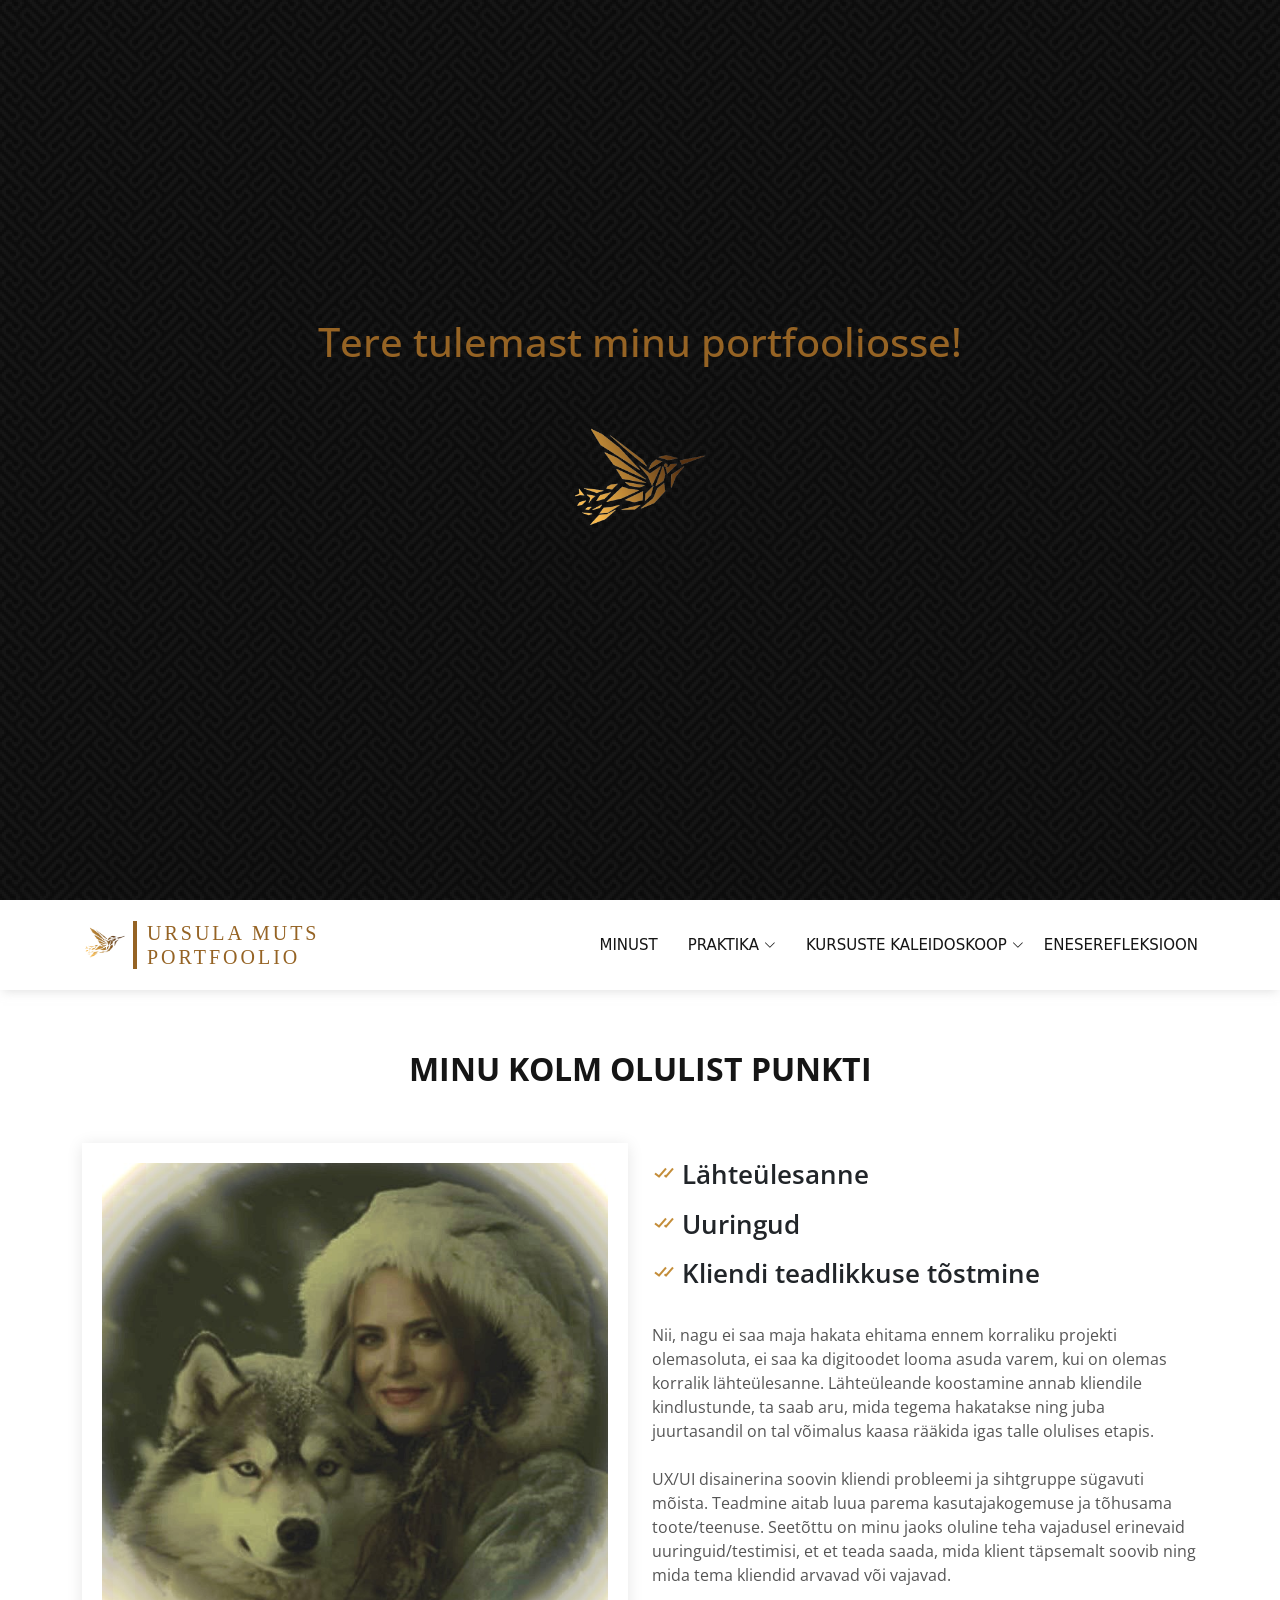
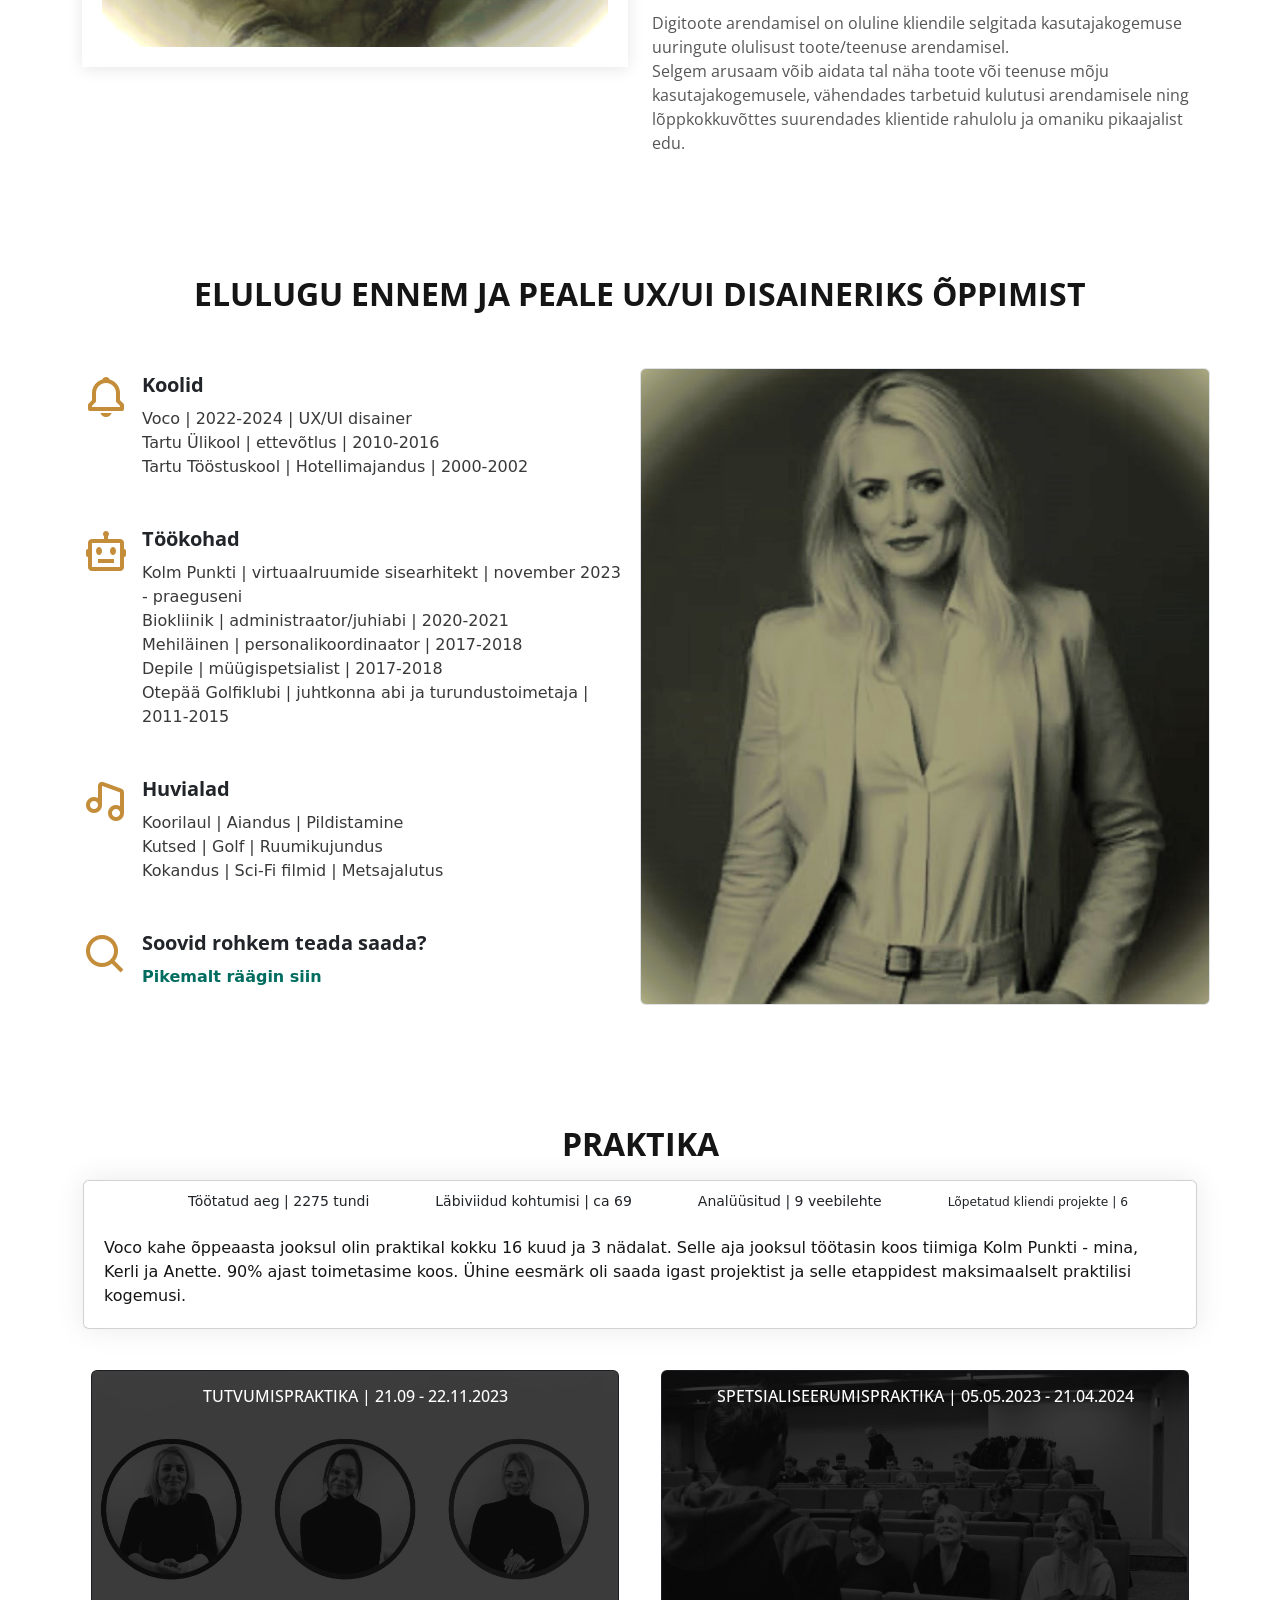
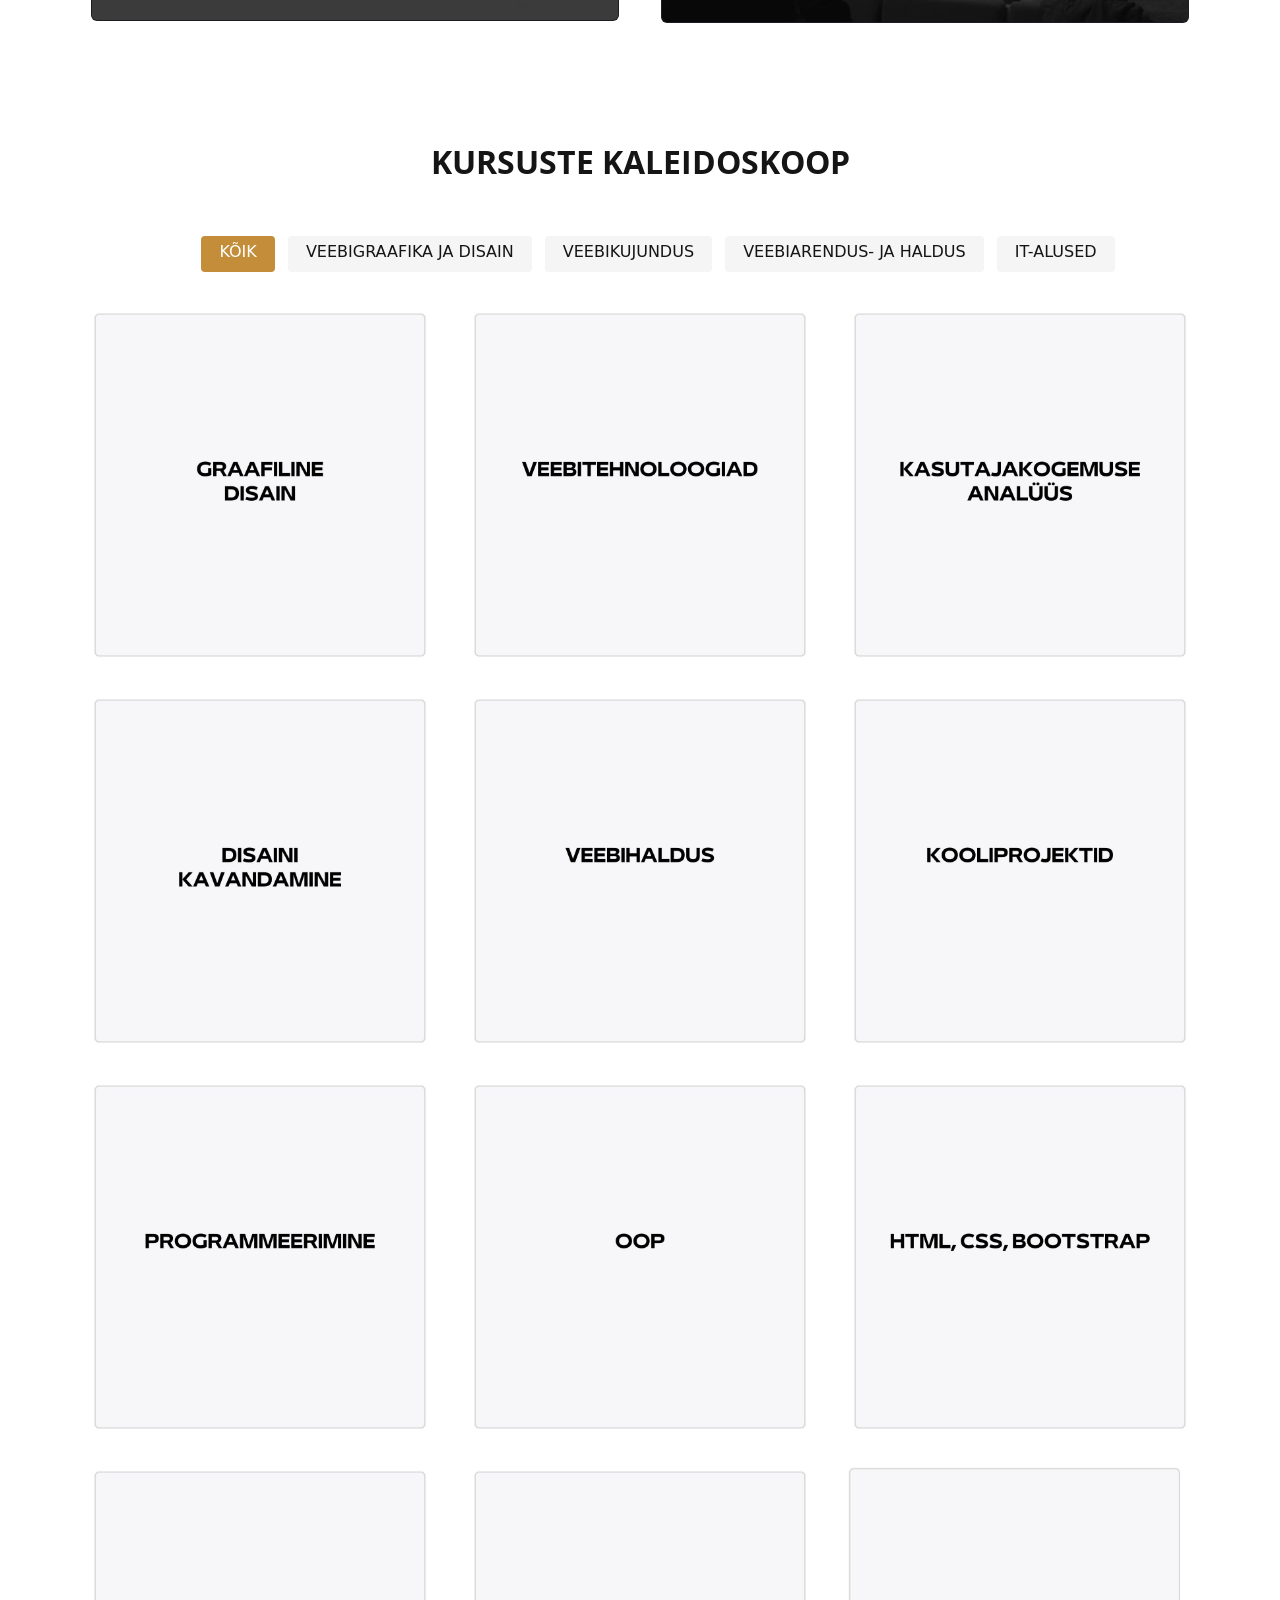
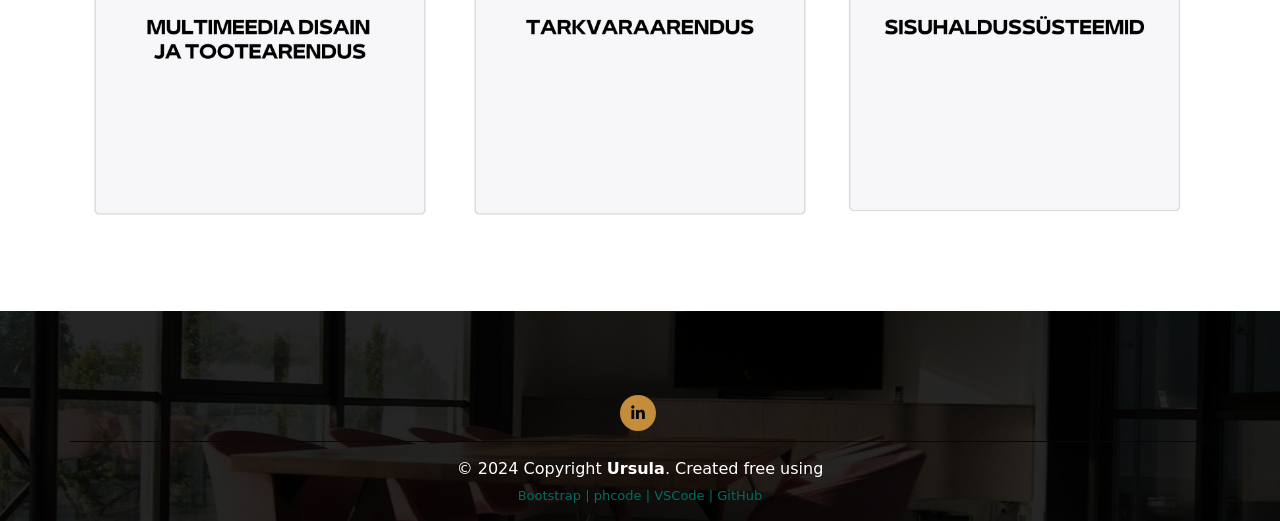
==== index.html @ 813f46b2 "pisikesed tekstiparandused" ====
<!doctype html>
<html lang="et">
    <head>
        <meta charset="utf-8" />
        <meta content="width=device-width, initial-scale=1.0" name="viewport" />

        <title>Ursula-portfoolio</title>
        <meta content="Ursula Muts PORTFOOLIO" name="description" />
        <meta content="Ursula Muts PORTFOOLIO" name="keywords" />

        <!-- Favicons -->
        <link href="assets/img/favicon.png" rel="icon" />
        <link href="assets/img/apple-touch-icon.png" rel="apple-touch-icon" />

        <!-- Google Fonts -->
        <link
            href="https://fonts.googleapis.com/css?family=Open+Sans:300,300i,400,400i,600,600i,700,700i|Montserrat:300,300i,400,400i,500,500i,600,600i,700,700i|Poppins:300,300i,400,400i,500,500i,600,600i,700,700i"
            rel="stylesheet" />
        <link
            href="https://fonts.cdnfonts.com/css/nasalization-2"
            rel="stylesheet" />

        <!-- Vendor CSS Files -->
        <link href="assets/vendor/aos/aos.css" rel="stylesheet" />
        <link
            href="assets/vendor/bootstrap/css/bootstrap.min.css"
            rel="stylesheet" />
        <link
            href="assets/vendor/bootstrap-icons/bootstrap-icons.css"
            rel="stylesheet" />
        <link
            href="assets/vendor/boxicons/css/boxicons.min.css"
            rel="stylesheet" />
        <link
            href="assets/vendor/glightbox/css/glightbox.min.css"
            rel="stylesheet" />
        <link
            href="assets/vendor/swiper/swiper-bundle.min.css"
            rel="stylesheet" />

        <!-- Template Main CSS File -->
        <link href="assets/css/style.css" rel="stylesheet" />

        <!-- =======================================================
  * Template Name: Knight
  * Template URL: https://bootstrapmade.com/knight-free-bootstrap-theme/
  * Updated: Mar 17 2024 with Bootstrap v5.3.3
  * Author: BootstrapMade.com
  * License: https://bootstrapmade.com/license/
  ======================================================== -->
        <style>
            @import url("https://fonts.cdnfonts.com/css/nasalization-2");
        </style>

        <style>
            @import url("https://fonts.cdnfonts.com/css/teko");
        </style>
    </head>

    <body>
        <!-- ======= Hero Section ======= -->
        <section id="hero">
            <div class="hero-container">
                <a href="#header" class="hero-logo" data-aos="zoom-in">
                    <h1 data-aos="zoom-in">
                        Tere tulemast minu portfooliosse!
                    </h1>
                    <img
                        src="assets/img/favicon.png"
                        alt="Ursula portfoolio logo, millel on kujutatud lendu tõusev lind" />
                </a>
            </div>
        </section>
        <!-- End Hero -->

        <!-- ======= Header ======= -->
        <header id="header" class="d-flex align-items-center">
            <div class="container align-items-center justify-content-between">
                <nav id="navbar" class="navbar">
                    <a class="logo" href="#navbar">
                        <img
                            src="assets/img/favicon.png"
                            alt="Ursula portfoolio logo, millel on kujutatud lendu tõusev lind"
                            class="d-inline-block align-text-top" />
                        <h5>
                            Ursula muts<br />
                            portfoolio
                        </h5>
                    </a>
                    <ul>
                        <li>
                            <a class="nav-link scrollto" href="#services"
                                >minust</a
                            >
                        </li>

                        <li class="dropdown">
                            <a class="nav-link scrollto" href="#team"
                                ><span>Praktika</span>
                                <i class="bi bi-chevron-down"></i>
                            </a>
                            <ul>
                                <li>
                                    <a href="tutvumispraktika.html"
                                        >Tutvumispraktika</a
                                    >
                                </li>
                                <li>
                                    <a href="praktika2.html"
                                        >Spetsialiseerumispraktika</a
                                    >
                                </li>
                            </ul>
                        </li>

                        <li class="dropdown">
                            <a class="nav-link scrollto" href="#portfolio"
                                ><span>Kursuste kaleidoskoop</span>
                                <i class="bi bi-chevron-down"></i>
                            </a>
                            <ul>
                                <li>
                                    <a href="kasutajakogemus.html#navbar"
                                        >Kasutajakogemuse analüüs</a
                                    >
                                </li>
                                <li>
                                    <a
                                        href="multimeedia-disain-tootearendus.html#navbar"
                                        >Multimeedia disain ja tootearendus</a
                                    >
                                </li>
                                <li class="dropdown">
                                    <a href="veebikujundus.html"
                                        ><span>Veebikujundus</span>
                                        <i class="bi bi-chevron-right"></i
                                    ></a>
                                    <ul>
                                        <li>
                                            <a href="veebikujundus.html"
                                                >Veebitehnoloogiad</a
                                            >
                                        </li>
                                        <li>
                                            <a href="veebikujundus.html"
                                                >HTML, CSS, Bootstrap</a
                                            >
                                        </li>
                                    </ul>
                                </li>
                                <li class="dropdown">
                                    <a href="graafiline-disain.html"
                                        ><span>Veebigraafika- ja disain</span>
                                        <i class="bi bi-chevron-right"></i
                                    ></a>
                                    <ul>
                                        <li>
                                            <a href="graafiline-disain.html"
                                                >Graafiline disain</a
                                            >
                                        </li>
                                        <li>
                                            <a href="graafiline-disain.html"
                                                >Disaini kavandamine</a
                                            >
                                        </li>
                                        <li>
                                            <a href="graafiline-disain.html"
                                                >Kooliprojektid</a
                                            >
                                        </li>
                                    </ul>
                                </li>
                                <li class="dropdown">
                                    <a href="veebiarendus.html"
                                        ><span>Veebiarendus- ja haldus</span>
                                        <i class="bi bi-chevron-right"></i
                                    ></a>
                                    <ul>
                                        <li>
                                            <a href="veebiarendus.html"
                                                >Tarkvaraarendus</a
                                            >
                                        </li>
                                        <li>
                                            <a href="veebiarendus.html"
                                                >Sisuhaldussüsteemid</a
                                            >
                                        </li>

                                        <li>
                                            <a href="veebiarendus.html"
                                                >Veebihaldus</a
                                            >
                                        </li>
                                    </ul>
                                </li>
                                <li class="dropdown">
                                    <a href="it-alused.html"
                                        ><span>IT-aluste kursused</span>
                                        <i class="bi bi-chevron-right"></i
                                    ></a>
                                    <ul>
                                        <li>
                                            <a href="it-alused.html">OOP</a>
                                        </li>
                                        <li>
                                            <a href="it-alused.html"
                                                >Programmeerimine</a
                                            >
                                        </li>

                                        <li>
                                            <a href="it-alused.html"
                                                >IT-süsteemide riistvara</a
                                            >
                                        </li>
                                    </ul>
                                </li>
                            </ul>
                        </li>

                        <li>
                            <a href="eneserefleksioon.html">Eneserefleksioon</a>
                        </li>
                    </ul>
                    <i class="bi bi-list mobile-nav-toggle"></i>
                </nav>
                <!-- .navbar -->
            </div>
        </header>
        <!-- End Header -->

        <main id="main">
            <!-- ======= About Us Section ======= -->
            <section id="about" class="about">
                <div class="container">
                    <div class="section-title" data-aos="fade-up">
                        <h2>Minu kolm olulist punkti</h2>
                        <p></p>
                    </div>

                    <div class="row">
                        <div class="col-lg-6" data-aos="fade-right">
                            <div class="image">
                                <img
                                    src="assets/img/mina2.jpg"
                                    class="img-fluid"
                                    alt="portfoolio autor koos lemmikloomaga. AI töötlus." />
                            </div>
                        </div>
                        <div class="col-lg-6" data-aos="fade-left">
                            <div class="content pt-4 pt-lg-0 pl-0 pl-lg-3">
                                <p class="fst-italic"></p>
                                <ul>
                                    <li>
                                        <i class="bx bx-check-double"></i>
                                        <h3>Lähteülesanne</h3>
                                    </li>
                                    <li>
                                        <i class="bx bx-check-double"></i>
                                        <h3>Uuringud</h3>
                                    </li>
                                    <li>
                                        <i class="bx bx-check-double"></i>
                                        <h3>Kliendi teadlikkuse tõstmine</h3>
                                    </li>
                                </ul>
                                <p>
                                    Nii, nagu ei saa maja hakata ehitama ennem
                                    korraliku projekti olemasoluta, ei saa ka
                                    digitoodet looma asuda varem, kui on olemas
                                    korralik lähteülesanne. Lähteüleande
                                    koostamine annab kliendile kindlustunde, ta
                                    saab aru, mida tegema hakatakse ning juba
                                    juurtasandil on tal võimalus kaasa rääkida
                                    igas talle olulises etapis.
                                    <br /><br />UX/UI disainerina soovin kliendi
                                    probleemi ja sihtgruppe sügavuti mõista.
                                    Teadmine aitab luua parema kasutajakogemuse
                                    ja tõhusama toote/teenuse. Seetõttu on minu
                                    jaoks oluline teha vajadusel erinevaid
                                    uuringuid/testimisi, et et teada saada, mida
                                    klient täpsemalt soovib ning mida tema
                                    kliendid arvavad või vajavad. <br /><br />
                                    Digitoote arendamisel on oluline kliendile
                                    selgitada kasutajakogemuse uuringute
                                    olulisust toote/teenuse arendamisel. <br />
                                    Selgem arusaam võib aidata tal näha toote
                                    või teenuse mõju kasutajakogemusele,
                                    vähendades tarbetuid kulutusi arendamisele
                                    ning lõppkokkuvõttes suurendades klientide
                                    rahulolu ja omaniku pikaajalist edu.
                                </p>
                            </div>
                        </div>
                    </div>
                </div>
            </section>
            <!-- End About Us Section -->

            <!-- ======= Services Section ======= -->
            <section id="services" class="services">
                <div class="container">
                    <div class="section-title" data-aos="fade-up">
                        <h2>
                            ELULUGU ENNEM JA PEALE UX/UI DISAINERIKS ÕPPIMIST
                        </h2>
                        <p></p>
                    </div>

                    <div class="row">
                        <div class="col-lg-6 order-2 order-lg-1">
                            <div
                                class="icon-box mt-5 mt-lg-0"
                                data-aos="fade-up">
                                <i class="bx bx-bell"></i>
                                <h4>Koolid</h4>
                                <p>
                                    Voco | 2022-2024 | UX/UI disainer
                                    <br />
                                    Tartu Ülikool | ettevõtlus | 2010-2016
                                    <br />
                                    Tartu Tööstuskool | Hotellimajandus |
                                    2000-2002
                                </p>
                            </div>
                            <div
                                class="icon-box mt-5"
                                data-aos="fade-up"
                                data-aos-delay="100">
                                <i class="bx bx-bot"></i>
                                <h4>Töökohad</h4>
                                <p>
                                    Kolm Punkti | virtuaalruumide sisearhitekt |
                                    november 2023 - praeguseni
                                    <br />
                                    Biokliinik | administraator/juhiabi |
                                    2020-2021
                                    <br />
                                    Mehiläinen | personalikoordinaator |
                                    2017-2018
                                    <br />
                                    Depile | müügispetsialist | 2017-2018
                                    <br />
                                    Otepää Golfiklubi | juhtkonna abi ja
                                    turundustoimetaja | 2011-2015
                                </p>
                            </div>
                            <div
                                class="icon-box mt-5"
                                data-aos="fade-up"
                                data-aos-delay="200">
                                <i class="bx bx-music"></i>
                                <h4>Huvialad</h4>
                                <p>
                                    Koorilaul | Aiandus | Pildistamine
                                    <br />
                                    Kutsed | Golf | Ruumikujundus
                                    <br />
                                    Kokandus | Sci-Fi filmid | Metsajalutus
                                </p>
                            </div>
                            <div
                                class="icon-box mt-5"
                                data-aos="fade-up"
                                data-aos-delay="300">
                                <i class="bx bx-search"></i>
                                <h4>Soovid rohkem teada saada?</h4>
                                <p>
                                    <a href="minust.html">
                                        <b>Pikemalt räägin siin</b></a
                                    >
                                </p>
                            </div>
                        </div>

                        <div
                            class="image col-lg-6 order-1 order-lg-2"
                            style="
                                background-image: url(&quot;assets/img/mina.jpg&quot;);
                                padding: 0.25rem;
                                background-color: var(--bs-body-bg);
                                border: var(--bs-border-width) solid
                                    var(--bs-border-color);
                                border-radius: var(--bs-border-radius);
                                max-width: 100%;
                                height: auto;
                            "
                            data-aos="fade-left"
                            data-aos-delay="100"
                            alt="portfoolio autori pilt portfoolio autori pilt. AI töötlus."></div>
                    </div>
                </div>
            </section>
            <!-- End Services Section -->

            <!-- ======= Praktika  | algus ======= -->

            <section id="team" class="team">
                <div class="container">
                    <div class="section-title" data-aos="fade-up">
                        <h2>PRAKTIKA</h2>
                        <div class="list-group">
                            <a
                                class="list-group-item list-group-item-action active"
                                aria-current="true">
                                <div class="d-flex align-items-stretch">
                                    <div class="card h-100">
                                        <div
                                            class="card-body"
                                            style="
                                                text-align: left;
                                                padding: 10px 10px;
                                                margin-right: 10px;
                                                margin-left: 10px;
                                                margin-bottom: 10px;
                                            ">
                                            <div
                                                class="d-flex w-100 justify-content-around"
                                                style="margin-left: -15px">
                                                <h5 class="mb-2"></h5>
                                                <small
                                                    >Töötatud aeg | 2275
                                                    tundi</small
                                                ><small
                                                    >Läbiviidud kohtumisi | ca
                                                    69</small
                                                ><small
                                                    >Analüüsitud | 9
                                                    veebilehte</small
                                                ><small
                                                    ><small
                                                        >Lõpetatud kliendi
                                                        projekte | 6</small
                                                    ></small
                                                >
                                            </div>
                                            <br />

                                            <p class="card-text">
                                                Voco kahe õppeaasta jooksul olin
                                                praktikal kokku 16 kuud ja 3
                                                nädalat. Selle aja jooksul
                                                töötasin koos tiimiga Kolm
                                                Punkti - mina, Kerli ja Anette.
                                                90% ajast toimetasime koos.
                                                Ühine eesmärk oli saada igast
                                                projektist ja selle etappidest
                                                maksimaalselt praktilisi
                                                kogemusi.
                                            </p>
                                        </div>
                                    </div>
                                </div>
                            </a>
                        </div>
                    </div>
                </div>
                <div class="container text-center">
                    <div class="row" style="display: flex">
                        <div
                            class="col justify-content-center"
                            style="display: grid">
                            <a href="tutvumispraktika.html">
                                <div
                                    class="card bg-dark text-white"
                                    style="width: 33rem">
                                    <img
                                        src="assets/img/Kursused/Tutvumispraktika/kolmpunktifoto-must.jpg"
                                        class="card-img"
                                        alt="Taustapildil on Kolm Punkti liikmed Ursula, Kerli ja Anette" />
                                    <div class="card-img-overlay">
                                        <h6 class="card-title">
                                            TUTVUMISPRAKTIKA | 21.09 -
                                            22.11.2023
                                        </h6>
                                    </div>
                                </div>
                            </a>
                        </div>
                        <div
                            class="col justify-content-center"
                            style="display: grid">
                            <a href="praktika2.html">
                                <div
                                    class="card bg-dark text-white"
                                    style="width: 33rem">
                                    <img
                                        src="assets/img/Kursused/Spetsialiseerumispraktika/startertartu2023-must.jpg"
                                        class="card-img"
                                        alt="Kolm Punkti liikmed Starterprogrammil vestlemas lektor Taavi Tammega." />
                                    <div class="card-img-overlay">
                                        <h6 class="card-title">
                                            SPETSIALISEERUMISPRAKTIKA |
                                            05.05.2023 - 21.04.2024
                                        </h6>
                                    </div>
                                </div>
                            </a>
                        </div>
                    </div>
                </div>
            </section>

            <!-- ======= Praktika | lõpp ======= -->

            <!-- ======= Portfolio Section ======= -->
            <section id="portfolio" class="portfolio">
                <div class="container">
                    <div class="section-title" data-aos="fade-up">
                        <h2>kursuste kaleidoskoop</h2>
                    </div>
                    <div class="row" data-aos="fade-up" data-aos-delay="100">
                        <div class="col-lg-12 d-flex justify-content-center">
                            <ul id="portfolio-flters">
                                <li data-filter="*" class="filter-active">
                                    Kõik
                                </li>
                                <li data-filter=".filter-app">
                                    Veebigraafika ja disain
                                </li>
                                <li data-filter=".filter-card">
                                    Veebikujundus
                                </li>
                                <li data-filter=".filter-web">
                                    Veebiarendus- ja haldus
                                </li>
                                <li data-filter=".filter-mol">IT-alused</li>
                            </ul>
                        </div>
                    </div>

                    <div
                        class="row portfolio-container"
                        data-aos="fade-up"
                        data-aos-delay="200">
                        <div
                            class="col-lg-4 col-md-6 portfolio-item filter-app">
                            <div class="portfolio-wrap">
                                <img
                                    src="assets/img/portfolio/portfolio-1.jpg"
                                    class="img-fluid"
                                    alt="silt graafiline disain" />

                                <div class="portfolio-info">
                                    <div class="portfolio-links">
                                        <a
                                            href=""
                                            data-gallery="portfolioGallery"
                                            class="portfolio-lightbox"></a>
                                        <a href="graafiline-disain.html"
                                            ><i
                                                class="bx bx-link-external bx-lg"></i
                                        ></a>
                                    </div>
                                </div>
                            </div>
                        </div>

                        <div
                            class="col-lg-4 col-md-6 portfolio-item filter-card">
                            <div class="portfolio-wrap">
                                <img
                                    src="assets/img/portfolio/portfolio-2.jpg"
                                    class="img-fluid"
                                    alt="silt veebitehnoloogiad" />
                                <div class="portfolio-info">
                                    <div class="portfolio-links">
                                        <a
                                            href="assets/img/portfolio/portfolio-2.jpg"
                                            data-gallery="portfolioGallery"
                                            class="portfolio-lightbox"></a>
                                        <a href="veebikujundus.html"
                                            ><i
                                                class="bx bx-link-external bx-lg"></i
                                        ></a>
                                    </div>
                                </div>
                            </div>
                        </div>

                        <div
                            class="col-lg-4 col-md-6 portfolio-item filter-app">
                            <div class="portfolio-wrap">
                                <img
                                    src="assets/img/portfolio/portfolio-3.jpg"
                                    class="img-fluid"
                                    alt="silt kasutajakogemuse analüüs" />
                                <div class="portfolio-info">
                                    <div class="portfolio-links">
                                        <a
                                            href="kasutajakogemus.html"
                                            data-gallery="portfolioGallery"
                                            class="portfolio-lightbox"></a>
                                        <a href="kasutajakogemus.html"
                                            ><i
                                                class="bx bx-link-external bx-lg"></i
                                        ></a>
                                    </div>
                                </div>
                            </div>
                        </div>

                        <div
                            class="col-lg-4 col-md-6 portfolio-item filter-app">
                            <div class="portfolio-wrap">
                                <img
                                    src="assets/img/portfolio/portfolio-4.jpg"
                                    class="img-fluid"
                                    alt="silt disaini kavandamine" />
                                <div class="portfolio-info">
                                    <div class="portfolio-links">
                                        <a
                                            href="graafiline-disain.html"
                                            data-gallery="portfolioGallery"
                                            class="portfolio-lightbox"></a>
                                        <a href="graafiline-disain.html"
                                            ><i
                                                class="bx bx-link-external bx-lg"></i
                                        ></a>
                                    </div>
                                </div>
                            </div>
                        </div>

                        <div
                            class="col-lg-4 col-md-6 portfolio-item filter-web">
                            <div class="portfolio-wrap">
                                <img
                                    src="assets/img/portfolio/portfolio-5.jpg"
                                    class="img-fluid"
                                    alt="silt veebihaldus" />
                                <div class="portfolio-info">
                                    <div class="portfolio-links">
                                        <a
                                            href="veebiarendus.html"
                                            data-gallery="portfolioGallery"
                                            class="portfolio-lightbox"></a>
                                        <a href="veebiarendus.html"
                                            ><i class="bx bx-link bx-lg"></i
                                        ></a>
                                    </div>
                                </div>
                            </div>
                        </div>

                        <div
                            class="col-lg-4 col-md-6 portfolio-item filter-app">
                            <div class="portfolio-wrap">
                                <img
                                    src="assets/img/portfolio/portfolio-6.jpg"
                                    class="img-fluid"
                                    alt="silt kooliprojektid" />
                                <div class="portfolio-info">
                                    <div class="portfolio-links">
                                        <a
                                            href="graafiline-disain.html"
                                            data-gallery="portfolioGallery"
                                            class="portfolio-lightbox"></a>
                                        <a href="graafiline-disain.html"
                                            ><i
                                                class="bx bx-link-external bx-lg"></i
                                        ></a>
                                    </div>
                                </div>
                            </div>
                        </div>

                        <div
                            class="col-lg-4 col-md-6 portfolio-item filter-mol">
                            <div class="portfolio-wrap">
                                <img
                                    src="assets/img/portfolio/portfolio-7.jpg"
                                    class="img-fluid"
                                    alt="silt programmeerimine" />
                                <div class="portfolio-info">
                                    <div class="portfolio-links">
                                        <a
                                            href="it-alused.html"
                                            class="portfolio-lightbox"
                                            title="Card 1"></a>
                                        <a href="it-alused.html"
                                            ><i
                                                class="bx bx-link-external bx-lg"></i
                                        ></a>
                                    </div>
                                </div>
                            </div>
                        </div>

                        <div
                            class="col-lg-4 col-md-6 portfolio-item filter-mol">
                            <div class="portfolio-wrap">
                                <img
                                    src="assets/img/portfolio/portfolio-8.jpg"
                                    class="img-fluid"
                                    alt="silt OOP" />
                                <div class="portfolio-info">
                                    <div class="portfolio-links">
                                        <a
                                            href="it-alused.html"
                                            data-gallery="portfolioGallery"
                                            class="portfolio-lightbox"></a>
                                        <a href="it-alused.html"
                                            ><i
                                                class="bx bx-link-external bx-lg"></i
                                        ></a>
                                    </div>
                                </div>
                            </div>
                        </div>

                        <div
                            class="col-lg-4 col-md-6 portfolio-item filter-card">
                            <div class="portfolio-wrap">
                                <img
                                    src="assets/img/portfolio/portfolio-9.jpg"
                                    class="img-fluid"
                                    alt="silt HTML,CSS,Bootstrap" />
                                <div class="portfolio-info">
                                    <div class="portfolio-links">
                                        <a
                                            href="veebikujundus.html"
                                            data-gallery="portfolioGallery"
                                            class="portfolio-lightbox"></a>
                                        <a href="veebikujundus.html"
                                            ><i
                                                class="bx bx-link-external bx-lg"></i
                                        ></a>
                                    </div>
                                </div>
                            </div>
                        </div>

                        <div
                            class="col-lg-4 col-md-6 portfolio-item filter-card">
                            <div class="portfolio-wrap">
                                <img
                                    src="assets/img/portfolio/portfolio-13.jpg"
                                    class="img-fluid"
                                    alt="silt multimeedia disain ja tootearendus" />
                                <div class="portfolio-info">
                                    <div class="portfolio-links">
                                        <a
                                            href="multimeedia-disain-tootearendus.html"
                                            class="portfolio-lightbox"
                                            title="Card 1"></a>
                                        <a
                                            href="multimeedia-disain-tootearendus.html"
                                            ><i
                                                class="bx bx-link-external bx-lg"></i
                                        ></a>
                                    </div>
                                </div>
                            </div>
                        </div>

                        <div
                            class="col-lg-4 col-md-6 portfolio-item filter-web">
                            <div class="portfolio-wrap">
                                <img
                                    src="assets/img/portfolio/portfolio-10.jpg"
                                    class="img-fluid"
                                    alt="silt tarkvaraarendus" />
                                <div class="portfolio-info">
                                    <div class="portfolio-links">
                                        <a
                                            href="veebiarendus.html"
                                            data-gallery="portfolioGallery"
                                            class="portfolio-lightbox"></a>
                                        <a href="veebiarendus.html"
                                            ><i
                                                class="bx bx-link-external bx-lg"></i
                                        ></a>
                                    </div>
                                </div>
                            </div>
                        </div>

                        <div
                            class="col-lg-4 col-md-6 portfolio-item filter-web">
                            <div class="portfolio-wrap">
                                <img
                                    src="assets/img/portfolio/portfolio-11.jpg"
                                    class="img-fluid"
                                    alt="silt sisuhaldussüsteemid" />
                                <div class="portfolio-info">
                                    <div class="portfolio-links">
                                        <a
                                            href="veebiarendus.html"
                                            data-gallery="portfolioGallery"
                                            class="portfolio-lightbox"></a>
                                        <a href="veebiarendus.html"
                                            ><i
                                                class="bx bx-link-external bx-lg"></i
                                        ></a>
                                    </div>
                                </div>
                            </div>
                        </div>
                    </div>
                </div>
            </section>
            <!-- End Portfolio Section -->
        </main>
        <!-- End #main -->

        <!-- ======= Footer ======= -->
        <footer id="footer">
            <div class="footer-top">
                <div class="container">
                    <div class="row justify-content-center">
                        <div class="col-lg-6">
                            <a href="#header" class="scrollto footer-logo"
                                ><img src="" alt=""
                            /></a>
                            <h3></h3>
                            <p></p>
                        </div>
                    </div>

                    <div class="social-links">
                        <a
                            href="https://www.linkedin.com/in/ursula-muts-673510121/"
                            target="_blank"
                            class="linkedin"
                            ><i class="bx bxl-linkedin"></i
                        ></a>
                    </div>
                </div>
            </div>

            <div class="container footer-bottom clearfix">
                <div class="copyright">
                    &copy; 2024 Copyright <strong><span>Ursula</span></strong
                    >. Created free using
                </div>
                <div class="credits">
                    <!-- All the links in the footer should remain intact. -->
                    <!-- You can delete the links only if you purchased the pro version. -->
                    <!-- Licensing information: https://bootstrapmade.com/license/ -->
                    <!-- Purchase the pro version with working PHP/AJAX contact form: https://bootstrapmade.com/knight-free-bootstrap-theme/ -->

                    <a href="https://bootstrapmade.com/" target="_blank"
                        >Bootstrap |</a
                    >
                    <a href="https://phcode.dev/" target="_blank">phcode | </a>
                    <a href="https://code.visualstudio.com/" target="_blank"
                        >VSCode |
                    </a>
                    <a
                        href="https://github.com/ursula-visnapuu/ursula-visnapuu.github.io"
                        target="_blank"
                        >GitHub
                    </a>
                </div>
            </div>
        </footer>
        <!-- End Footer -->

        <a
            href="#navbar"
            class="back-to-top scrollto navbar d-flex align-items-center justify-content-center"
            ><i class="bi bi-arrow-up-short"></i
        ></a>

        <!-- Vendor JS Files -->
        <script src="assets/vendor/aos/aos.js"></script>
        <script src="assets/vendor/bootstrap/js/bootstrap.bundle.min.js"></script>
        <script src="assets/vendor/glightbox/js/glightbox.min.js"></script>
        <script src="assets/vendor/isotope-layout/isotope.pkgd.min.js"></script>
        <script src="assets/vendor/swiper/swiper-bundle.min.js"></script>
        <script src="assets/vendor/php-email-form/validate.js"></script>

        <!-- Template Main JS File -->
        <script src="assets/js/main.js"></script>

        <script>
            function myFunction() {
                var dots = document.getElementById("dots");
                var moreText = document.getElementById("more");
                var btnText = document.getElementById("myBtn");

                if (dots.style.display === "none") {
                    dots.style.display = "inline";
                    btnText.innerHTML = "Read more";
                    moreText.style.display = "none";
                } else {
                    dots.style.display = "none";
                    btnText.innerHTML = "Read less";
                    moreText.style.display = "inline";
                }
            }
        </script>
    </body>
</html>
---- assets/css/style.css ----
/**
* Template Name: Knight
* Template URL: https://bootstrapmade.com/knight-free-bootstrap-theme/
* Updated: Mar 17 2024 with Bootstrap v5.3.3
* Author: BootstrapMade.com
* License: https://bootstrapmade.com/license/
*/

/*--------------------------------------------------------------
# General
--------------------------------------------------------------*/
font-family: "Teko", sans-serif;

body {
    font-family: "Teko-Light.woff", "Open Sans";
    color: #3e3e3e;
}

a {
    text-decoration: none;
    color: #006d60;
}

a:hover {
    color: #fbbb4c;
    text-decoration: none;
}

h1,
h2,
h3,
h4,
h5,
h6 {
    font-family: "Teko-Light.woff", "Open Sans";
}

/*--------------------------------------------------------------
# Back to top button
--------------------------------------------------------------*/
.back-to-top {
    position: fixed;
    visibility: hidden;
    opacity: 0;
    right: 15px;
    bottom: 15px;
    z-index: 996;
    background: #c48d39;
    width: 40px;
    height: 40px;
    border-radius: 50px;
    transition: all 0.4s;
}

.back-to-top i {
    font-size: 28px;
    color: #fff;
    line-height: 0;
}

.back-to-top:hover {
    background: #fbbb4c;
}

.back-to-top.active {
    visibility: visible;
    opacity: 1;
}

/*--------------------------------------------------------------
# Disable AOS delay on mobile
--------------------------------------------------------------*/
@media screen and (max-width: 768px) {
    [data-aos-delay] {
        transition-delay: 0 !important;
    }
}

/*--------------------------------------------------------------
# Header
--------------------------------------------------------------*/
#header {
    height: 90px;
    transition: all 0.5s;
    z-index: 997;
    background: #fff;
    box-shadow: 0 4px 10px -3px hsla(0, 0%, 75%, 0.5);
}

#header .logo h5 {
    font-size: 1.25rem;
    font-family: "nasalization";
    margin: 0;
    font-weight: 302;
    letter-spacing: 3px;
    text-transform: uppercase;
    color: #956324;
    padding-left: 10px;
    border-left: 4px solid #956324;
}

#header .logo img {
    padding-top: 2px;
    margin-right: 5px;
    max-height: 48px;
}

@media (max-width: 992px) {
    #header {
        height: 70px;
    }
}

.scrolled-offset {
    margin-top: 90px;
}

@media (max-width: 992px) {
    .scrolled-offset {
        margin-top: 90px;
    }
}

/*--------------------------------------------------------------
# Navigation Menu
--------------------------------------------------------------*/
/**
* Desktop Navigation 
*/
.navbar {
    padding: 0;
}

.navbar ul {
    margin: 0;
    padding: 0;
    display: flex;
    list-style: none;
    align-items: center;
}

.navbar li {
    position: relative;
}

.navbar a,
.navbar a:focus {
    display: flex;
    align-items: center;
    justify-content: space-between;
    font-size: 15px;
    color: #151515;
    text-transform: uppercase;
    white-space: nowrap;
    transition: 0.3s;
}

.navbar a i,
.navbar a:focus i {
    font-size: 12px;
    line-height: 0;
    margin-left: 5px;
}

.navbar a:hover,
.navbar .active,
.navbar .active:focus,
.navbar li:hover > a {
    color: #c48d39;
}

.navbar .nav-link {
    padding: 10px 20px 10px 10px;
}

.navbar .dropdown ul {
    display: block;
    position: absolute;
    left: 14px;
    top: calc(100% + 30px);
    margin: 0;
    padding: 10px 0;
    z-index: 99;
    opacity: 0;
    visibility: hidden;
    background: #fff;
    box-shadow: 0 0 30px rgba(127, 137, 161, 0.25);
    transition: 0.3s;
}

.navbar .dropdown ul li {
    min-width: 200px;
}

.navbar .dropdown ul a {
    padding: 10px 20px;
    font-size: 15px;
    text-transform: none;
    font-weight: 600;
}

.navbar .dropdown ul a i {
    font-size: 12px;
}

.navbar .dropdown ul a:hover,
.navbar .dropdown ul .active:hover,
.navbar .dropdown ul li:hover > a {
    color: #c48d39;
}

.navbar .dropdown:hover > ul {
    opacity: 1;
    top: 100%;
    visibility: visible;
}

.navbar .dropdown .dropdown ul {
    top: 0;
    left: calc(100% - 30px);
    visibility: hidden;
}

.navbar .dropdown .dropdown:hover > ul {
    opacity: 1;
    top: 0;
    left: 100%;
    visibility: visible;
}

@media (max-width: 1640px) {
    .navbar .dropdown .dropdown ul {
        left: -90%;
    }

    .navbar .dropdown .dropdown:hover > ul {
        left: -100%;
    }
}

/**
* Mobile Navigation 
*/
.mobile-nav-toggle {
    color: #151515;
    font-size: 28px;
    cursor: pointer;
    display: none;
    line-height: 0;
    transition: 0.5s;
}

.mobile-nav-toggle.bi-x {
    color: #fff;
}

@media (max-width: 991px) {
    .mobile-nav-toggle {
        display: block;
    }

    .navbar ul {
        display: none;
    }
}

.navbar-mobile {
    position: fixed;
    overflow: hidden;
    top: 0;
    right: 0;
    left: 0;
    bottom: 0;
    background: rgba(0, 0, 0, 0.9);
    transition: 0.3s;
    z-index: 999;
}

.navbar-mobile .mobile-nav-toggle {
    position: absolute;
    top: 15px;
    right: 15px;
}

.navbar-mobile ul {
    display: block;
    position: absolute;
    top: 55px;
    right: 15px;
    bottom: 15px;
    left: 15px;
    padding: 10px 0;
    background-color: #fff;
    overflow-y: auto;
    transition: 0.3s;
}

.navbar-mobile a,
.navbar-mobile a:focus {
    padding: 10px 20px;
    font-size: 15px;
    color: #151515;
}

.navbar-mobile a:hover,
.navbar-mobile .active,
.navbar-mobile li:hover > a {
    color: #c48d39;
}

.navbar-mobile .getstarted,
.navbar-mobile .getstarted:focus {
    margin: 15px;
}

.navbar-mobile .dropdown ul {
    position: static;
    display: none;
    margin: 10px 20px;
    padding: 10px 0;
    z-index: 99;
    opacity: 1;
    visibility: visible;
    background: #fff;
    box-shadow: 0 0 30px rgba(127, 137, 161, 0.25);
}

.navbar-mobile .dropdown ul li {
    min-width: 200px;
}

.navbar-mobile .dropdown ul a {
    padding: 10px 20px;
}

.navbar-mobile .dropdown ul a i {
    font-size: 12px;
}

.navbar-mobile .dropdown ul a:hover,
.navbar-mobile .dropdown ul .active:hover,
.navbar-mobile .dropdown ul li:hover > a {
    color: #c48d39;
}

.navbar-mobile .dropdown > .dropdown-active {
    display: block;
}

/*--------------------------------------------------------------
# Hero Section
--------------------------------------------------------------*/
#hero {
    width: 100%;
    height: 100vh;
    background: url("../img/hero-bg.png");
    position: relative;
}

#hero .hero-container {
    position: absolute;
    bottom: 0;
    top: 0;
    left: 0;
    right: 0;
    display: flex;
    justify-content: center;
    align-items: center;
    flex-direction: column;
    text-align: center;
    padding: 0 10px;
}

#hero .hero-logo {
    margin-bottom: 7px;
}

#hero .hero-logo img {
    margin-top: 60px;
    height: 150px;
}

#hero h1 {
    margin: 0 0 0 0;
    font-size: 40px;
    font-weight: 500;
    line-height: 23px;
    color: #956324;
}

#hero h2 {
    color: #aeaeae;
    margin-bottom: 30px;
    font-size: 14px;
    font-weight: 400;
    text-transform: uppercase;
}

/* TODO: Need pole kuskil kasutusel

#hero .btn-get-started {
    font-family: "nasalization";
    font-weight: 166;
    font-size: 25px;
    letter-spacing: 14px;
    display: inline-block;
    padding: 9px 9px 9px 9px;
    border-radius: 3px;
    margin: 7px;
    color: #fff;
    background: #c48d39;
}

#hero .btn-get-started:hover {
    transition: 0.5s;
    background: whitesmoke;
    color: #555555;
}
*/

@media (min-width: 1024px) {
    #hero {
        background-attachment: fixed;
    }
}

@media (max-width: 768px) {
    #hero h1 {
        font-size: 28px;
        line-height: 36px;
    }

    #hero h2 {
        line-height: 22px;
    }
}

/*--------------------------------------------------------------
# Sections General
--------------------------------------------------------------*/
section {
    padding: 60px 0;
    overflow: hidden;
}

.section-bg {
    background-color: whitesmoke;
}

.section-title {
    text-align: center;
    padding-bottom: 40px;
}

.section-title h2 {
    font-size: 32px;
    font-weight: bold;
    text-transform: uppercase;
    margin-bottom: 15px;
    padding-bottom: 0;
    color: #151515;
}

.section-title p {
    margin-bottom: 0;
    color: #151515;
}

.section-title p {
    margin-bottom: 0;
    color: #151515;
}

.section-title .custom-text {
    margin-bottom: 0;
    color: #151515;
    text-align: left;
    border: none !important;
}

.section-title ol li {
    padding-left: 10px;
    text-align: left;
    border: none !important;
}

/*--------------------------------------------------------------
# About Us
--------------------------------------------------------------*/
.about .image {
    padding: 20px;
    box-shadow: 0 2px 15px rgba(0, 0, 0, 0.1);
}

.about .content h3 {
    font-weight: 600;
    font-size: 26px;
}

.about p {
    font-family: "Teko-Light.woff", "Open Sans";
    color: #555555;
}

.about .content ul {
    list-style: none;
    padding: 0;
}

.about .content ul li {
    padding-bottom: 10px;
    display: flex;
    align-items: flex-start;
}

.about .content ul i {
    font-size: 24px;
    padding: 2px 6px 0 0;
    color: #c48d39;
}

.about .content p:last-child {
    margin-bottom: 0;
}

/*--------------------------------------------------------------
# Services
--------------------------------------------------------------*/
.services .icon-box h4 {
    font-size: 20px;
    font-weight: 700;
    margin: 5px 0 10px 60px;
}

.services .icon-box i {
    font-size: 48px;
    float: left;
    color: #c48d39;
}

.services .icon-box p {
    font-size: 16px;
    color: #393939;
    margin-left: 60px;
}

.services .image {
    background-position: center center;
    background-repeat: no-repeat;
    background-size: cover;
    min-height: 400px;
}

.list-group-item.active {
    background-color: #fcfcfc;
    border-color: whitesmoke;
    padding: 30px;
    box-shadow: 0 0 30px rgba(21, 21, 21, 0.08);
    z-index: 2;
    color: #000;
}

.list-group-item.active:hover {
    background-color: white;
    border-color: whitesmoke;
}

.services .card-body i {
    font-size: 48px;
    float: left;
    color: #956324;
}
/*--------------------------------------------------------------
# Valitud koolitööd/õppimine
--------------------------------------------------------------*/
img.card-img-top {
    max-height: 248px;
    object-fit: scale-down;
}
/*--------------------------------------------------------------
# Featured
--------------------------------------------------------------*/
.featured {
    padding: 40px 0 0 0;
    background: white;
}

/* TODO: klass "nav-tabs" ei ole kuskil kasutusel
.featured .nav-tabs {
    border: 0;
}*/

.featured .nav-link {
    border: 0;
    padding: 20px;
    color: #151515;
    transition: 0.3s;
}

.featured .nav-link h4 {
    font-size: 18px;
    font-weight: 600;
    transition: 0.3s;
}

.featured .nav-link:hover h4 {
    color: #c48d39;
}

.featured .nav-link p {
    font-size: 16px;
    margin-bottom: 0;
}

.featured .nav-link.active {
    box-shadow: 0 0 25px rgba(0, 0, 0, 0.08);
}

.featured .nav-link.active h4 {
    color: #c48d39;
}

/* TODO: tab-pane pole ka kuskil kasutusel
.featured .tab-pane.active {
    animation: slide-down 0.5s ease-out;
}*/

@keyframes slide-down {
    0% {
        opacity: 0;
    }

    100% {
        opacity: 1;
    }
}
.featured .more {
    display: none;
}

/* Stiil "Loe rohkem" nupule. 
 * Neid on mitu, kuna js kasutab nende puhul klassi selleks, et leida õiget vajutatud nuppu */
.readMoreBtn,
.readLessBtn,
.readMoreBtn2,
.readLessBtn2,
.readMoreBtn3,
.readLessBtn3,
.readMoreBtn4,
.readLessBtn4,
.readMoreBtn5,
.readLessBtn5 {
    font-family: "Poppins", sans-serif;
    font-weight: 500;
    font-size: 14px;
    letter-spacing: 1px;
    display: inline-block;
    padding: 10px 20px;
    border-radius: 4px;
    transition: 0.3s;
    line-height: 1;
    margin-top: 15px;
    color: #c48d39;
    animation-delay: 0.8s;
    background: #fff;
    border: 2px solid #c48d39;
}

.readMoreBtn:hover,
.readLessBtn:hover,
.readMoreBtn2:hover,
.readLessBtn2:hover,
.readMoreBtn3:hover,
.readLessBtn3:hover,
.readMoreBtn4:hover,
.readLessBtn4:hover,
.readMoreBtn5:hover,
.readLessBtn5:hover {
    background: #c48d39;
    color: #fff;
    text-decoration: none;
}

.readLessBtn,
.readLessBtn2,
.readLessBtn3,
.readLessBtn4,
.readLessBtn5 {
    display: none; /* Alguses peidetud */
}

/* TODO: Klass "btn-open-modal" pole kuskil kasutusel
.btn-open-modal {
    margin-bottom: 5px;
}*/

/*--------------------------------------------------------------
# Why Us
--------------------------------------------------------------*/
.why-us {
    background: whitesmoke;
    padding: 0;
}

.why-us .content {
    padding: 60px 100px 0 100px;
}

.why-us .content h3 {
    font-weight: 400;
    font-size: 34px;
}

.why-us .content h4 {
    font-size: 20px;
    font-weight: 700;
    margin-top: 5px;
}

.why-us .content p {
    font-size: 15px;
    color: #959595;
}

.why-us .video-box {
    background-size: cover;
    background-repeat: no-repeat;
    background-position: center center;
    min-height: 400px;
    position: relative;
}

.why-us .accordion-list {
    padding: 0 100px 60px 100px;
}

.why-us .accordion-list ul {
    padding: 0;
    list-style: none;
}

.why-us .accordion-list li + li {
    margin-top: 15px;
}

.why-us .accordion-list li {
    padding: 20px;
    background: #fff;
    border-radius: 4px;
}

.why-us .accordion-list a {
    display: block;
    position: relative;
    font-family: "Poppins", sans-serif;
    font-size: 16px;
    line-height: 24px;
    font-weight: 500;
    padding-right: 30px;
    outline: none;
    cursor: pointer;
}

.why-us .accordion-list span {
    color: #c48d39;
    font-weight: 600;
    font-size: 18px;
    padding-right: 10px;
}

.why-us .accordion-list i {
    font-size: 24px;
    position: absolute;
    right: 0;
    top: 0;
}

.why-us .accordion-list p {
    margin-bottom: 0;
    padding: 10px 0 0 0;
}

.why-us .accordion-list .icon-show {
    display: none;
}

.why-us .accordion-list a.collapsed {
    color: #343a40;
}

.why-us .accordion-list a.collapsed:hover {
    color: #c48d39;
}

.why-us .accordion-list a.collapsed .icon-show {
    display: inline-block;
}

.why-us .accordion-list a.collapsed .icon-close {
    display: none;
}

.why-us .play-btn {
    width: 94px;
    height: 94px;
    background: radial-gradient(#c48d39 50%, rgba(124, 197, 118, 0.4) 52%);
    border-radius: 50%;
    display: block;
    position: absolute;
    left: calc(50% - 47px);
    top: calc(50% - 47px);
    overflow: hidden;
}

.why-us .play-btn::after {
    content: "";
    position: absolute;
    left: 50%;
    top: 50%;
    transform: translateX(-40%) translateY(-50%);
    width: 0;
    height: 0;
    border-top: 10px solid transparent;
    border-bottom: 10px solid transparent;
    border-left: 15px solid #fff;
    z-index: 100;
    transition: all 400ms cubic-bezier(0.55, 0.055, 0.675, 0.19);
}

.why-us .play-btn::before {
    content: "";
    position: absolute;
    width: 120px;
    height: 120px;
    animation-delay: 0s;
    animation: pulsate-btn 2s;
    animation-direction: forwards;
    animation-iteration-count: infinite;
    animation-timing-function: steps;
    opacity: 1;
    border-radius: 50%;
    border: 5px solid rgba(124, 197, 118, 0.7);
    top: -15%;
    left: -15%;
    background: rgba(198, 16, 0, 0);
}

.why-us .play-btn:hover::after {
    border-left: 15px solid #c48d39;
    transform: scale(20);
}

.why-us .play-btn:hover::before {
    content: "";
    position: absolute;
    left: 50%;
    top: 50%;
    transform: translateX(-40%) translateY(-50%);
    width: 0;
    height: 0;
    border: none;
    border-top: 10px solid transparent;
    border-bottom: 10px solid transparent;
    border-left: 15px solid #fff;
    z-index: 200;
    animation: none;
    border-radius: 0;
}

@media (max-width: 1024px) {
    .why-us .content,
    .why-us .accordion-list {
        padding-left: 0;
        padding-right: 0;
    }
}

@media (max-width: 992px) {
    .why-us .content {
        padding-top: 30px;
    }

    .why-us .accordion-list {
        padding-bottom: 30px;
    }
}

@keyframes pulsate-btn {
    0% {
        transform: scale(0.6, 0.6);
        opacity: 1;
    }

    100% {
        transform: scale(1, 1);
        opacity: 0;
    }
}

/*--------------------------------------------------------------
# Portfolio
--------------------------------------------------------------*/
.portfolio .portfolio-item {
    margin-bottom: 30px;
}

.portfolio-item .portfolio-wrap {
    position: relative;
    overflow: hidden;
}

.portfolio-item .portfolio-wrap img {
    transition: transform 0.3s ease-in-out;
}

.portfolio-item .portfolio-wrap:hover img {
    transform: scale(1.1);
}

.portfolio-item .portfolio-wrap img {
    width: 100%;
    height: 100%;
    object-fit: cover;
}

.portfolio #portfolio-flters {
    padding: 99;
    margin: 0 auto 25px auto;
    list-style: none;
    text-align: center;
}

.portfolio #portfolio-flters li {
    cursor: pointer;
    display: inline-block;
    padding: 8px 18px 12px 18px;
    font-size: 16px;
    font-weight: 297;
    line-height: 1;
    text-transform: uppercase;
    color: #151515;
    transition: all 0.3s ease-in-out;
    margin: 0 4px 10px 4px;
    background: whitesmoke;
    border-radius: 4px;
}

.portfolio #portfolio-flters li:hover,
.portfolio #portfolio-flters li.filter-active {
    background: #c48d39;
    color: #fff;
}

.portfolio #portfolio-flters li:last-child {
    margin-right: 0;
}

.portfolio .portfolio-wrap {
    transition: 0.3s;
    position: relative;
    overflow: hidden;
    z-index: 1;
    background: #fff;
}

.portfolio .portfolio-wrap::before {
    content: "";
    background: rgba(21, 21, 21, 0.6);
    position: absolute;
    left: 30px;
    right: 30px;
    top: 30px;
    bottom: 30px;
    transition: all ease-in-out 0.3s;
    z-index: 2;
    opacity: 0;
}

.portfolio .portfolio-wrap .portfolio-info {
    opacity: 0;
    position: absolute;
    top: 0;
    left: 0;
    right: 0;
    bottom: 0;
    text-align: center;
    z-index: 3;
    transition: all ease-in-out 0.3s;
    display: flex;
    flex-direction: column;
    justify-content: center;
    align-items: center;
}

.portfolio .portfolio-wrap .portfolio-info::before {
    display: block;
    content: "";
    width: 48px;
    height: 48px;
    position: absolute;
    top: 35px;
    left: 35px;
    border-top: 3px solid #fff;
    border-left: 3px solid #fff;
    transition: all 0.5s ease 0s;
    z-index: 9994;
}

.portfolio .portfolio-wrap .portfolio-info::after {
    display: block;
    content: "";
    width: 48px;
    height: 48px;
    position: absolute;
    bottom: 35px;
    right: 35px;
    border-bottom: 3px solid #fff;
    border-right: 3px solid #fff;
    transition: all 0.5s ease 0s;
    z-index: 9994;
}

.portfolio .portfolio-wrap .portfolio-info h4 {
    font-size: 20px;
    color: #fff;
    font-weight: 600;
}

.portfolio .portfolio-wrap .portfolio-info p {
    color: #ffffff;
    font-size: 16px;
    text-transform: uppercase;
    padding: 0;
    margin: 0;
}

.portfolio .portfolio-wrap .portfolio-links {
    text-align: center;
    z-index: 4;
}

.portfolio .portfolio-wrap .portfolio-links a {
    color: #fff;
    margin: 0 2px;
    font-size: 28px;
    display: inline-block;
    transition: 0.3s;
}

.portfolio .portfolio-wrap .portfolio-links a:hover {
    color: #c48d39;
}

.portfolio .portfolio-wrap:hover::before {
    top: 0;
    left: 0;
    right: 0;
    bottom: 0;
    opacity: 1;
}

.portfolio .portfolio-wrap:hover .portfolio-info {
    opacity: 1;
}

.portfolio .portfolio-wrap:hover .portfolio-info::before {
    top: 15px;
    left: 15px;
}

.portfolio .portfolio-wrap:hover .portfolio-info::after {
    bottom: 15px;
    right: 15px;
}

/*--------------------------------------------------------------
# Portfolio Details
--------------------------------------------------------------*/
.portfolio-details {
    padding-top: 1px;
}

.portfolio-details .portfolio-details-slider img {
    width: 100%;
}

.portfolio-details .portfolio-details-slider .swiper-pagination {
    margin-top: 20px;
    position: relative;
}

.portfolio-details
    .portfolio-details-slider
    .swiper-pagination
    .swiper-pagination-bullet {
    width: 15px;
    height: 15px;
    background-color: #fff;
    opacity: 1;
    border: 1px solid #c48d39;
}

.portfolio-details
    .portfolio-details-slider
    .swiper-pagination
    .swiper-pagination-bullet-active {
    background-color: #c48d39;
}

.portfolio-details .portfolio-info {
    padding: 30px;
    box-shadow: 0 0 30px rgba(21, 21, 21, 0.08);
}

.portfolio-details .portfolio-info h3 {
    font-size: 22px;
    font-weight: 700;
    margin-bottom: 20px;
    padding-bottom: 20px;
    border-bottom: 1px solid #eee;
}

.portfolio-details .portfolio-info ul {
    list-style: none;
    padding: 0;
    font-size: 15px;
}

.portfolio-details .portfolio-info ul li + li {
    margin-top: 10px;
}

.portfolio-details .portfolio-description {
    padding-top: 30px;
}

.portfolio-details .portfolio-description h2 {
    font-size: 26px;
    font-weight: 700;
    margin-bottom: 20px;
}

.portfolio-details .portfolio-description p {
    padding: 0;
}

/*--------------------------------------------------------------
# Praktika
--------------------------------------------------------------*/
.praktika .card {
    perspective: 1000px;
    transition: transform 0.5s ease;
    width: 200px; /* Lisa kaardile laius vastavalt soovile */
    height: 300px; /* Lisa kaardile kõrgus vastavalt soovile */
    position: relative;
}

.praktika .card:hover {
    transform: rotateY(-180deg);
}

.praktika .front,
.back {
    position: absolute;
    width: 100%;
    height: 100%;
    backface-visibility: hidden;
}

.praktika .front img {
    width: 100%;
    height: 100%;
}

.praktika .back {
    transform: rotateY(152deg);
    background-color: #ffffff; /* Tagakülje taustavärv */
    color: #000000; /* Teksti värv */
    display: flex;
    justify-content: center;
    align-items: center;
    padding: 20px;
}

/*--------------------------------------------------------------
# Testimonials
--------------------------------------------------------------*/
.testimonials {
    padding: 60px 0;
    background: url("../img/testimonials-bg.jpg") no-repeat;
    background-position: center center;
    background-size: cover;
    position: relative;
}

.testimonials::before {
    content: "";
    position: absolute;
    left: 0;
    right: 0;
    top: 0;
    bottom: 0;
    background: rgba(0, 0, 0, 0.1);
}

.testimonials .quote-icon {
    text-align: center;
    margin-bottom: 30px;
}

.testimonials .quote-icon i {
    color: #c48d39;
    font-size: 24px;
    padding: 18px;
    border-radius: 50px;
    border: 2px solid #c48d39;
}

.testimonials .testimonials-carousel,
.testimonials .testimonials-slider {
    overflow: hidden;
}

.testimonials .testimonial-item {
    text-align: center;
    color: #fff;
}

.testimonials .testimonial-item p {
    font-style: italic;
    margin: 0 auto 30px auto;
    font-size: 20px;
}

.testimonials .testimonial-item .testimonial-img {
    width: 100px;
    border-radius: 50%;
    border: 6px solid rgba(255, 255, 255, 0.15);
    margin: 0 auto;
}

.testimonials .testimonial-item h3 {
    font-size: 20px;
    font-weight: bold;
    margin: 10px 0 5px 0;
    color: #fff;
}

.testimonials .testimonial-item h4 {
    font-size: 16px;
    color: #ddd;
    margin: 0 0 15px 0;
}

.swiper-slide iframe {
    width: 100%;
    height: 100%;
    object-fit: cover;
}

.swiper-slide img,
.swiper-slide iframe {
    width: 100%;
    height: auto;
}

@media (min-width: 768px) {
    .swiper-slide img,
    .swiper-slide iframe {
        width: 50%;
        height: auto;
    }
}

@media (min-width: 1200px) {
    .swiper-slide img,
    .swiper-slide iframe {
        width: 33.33%;
        height: auto;
    }
}

.testimonials .swiper-pagination {
    margin-top: 20px;
    position: relative;
}

.testimonials .swiper-pagination .swiper-pagination-bullet {
    width: 12px;
    height: 12px;
    opacity: 1;
    background-color: rgba(255, 255, 255, 0.4);
}

.testimonials .swiper-pagination .swiper-pagination-bullet-active {
    background-color: #c48d39;
}

@media (min-width: 992px) {
    .testimonials .testimonial-item p {
        width: 80%;
    }
}

/*--------------------------------------------------------------
# Clients
--------------------------------------------------------------*/
.clients {
    background: whitesmoke;
    padding: 15px 0;
    text-align: center;
}

.clients img {
    width: 50%;
    filter: grayscale(100);
    transition: all 0.4s ease-in-out;
    display: inline-block;
    padding: 15px 0;
}

.clients img:hover {
    filter: none;
    transform: scale(1.2);
}

@media (max-width: 768px) {
    .clients img {
        width: 40%;
    }
}

@media (max-width: 575px) {
    .clients img {
        width: 50%;
    }
}

/*--------------------------------------------------------------
# Team
--------------------------------------------------------------*/
.team {
    background: #fff;
    padding: 60px 0;
}

.team .praktika {
    margin-bottom: 20px;
    overflow: hidden;
}

.team .praktika .card {
    transition: background-color 0.2s;
}

.team .praktika:hover .card {
    background-color: #fff;
}

.team .praktika .praktika-img {
    position: relative;
    overflow: hidden;
    border-radius: 5px;
}

.team .praktika .social {
    position: absolute;
    left: 0;
    bottom: -40px;
    right: 0;
    height: 40px;
    opacity: 0;
    transition: bottom ease-in-out 0.4s;
    background: rgba(124, 197, 118, 0.8);
    display: flex;
    align-items: center;
    justify-content: center;
}

.team .praktika-title {
    text-align: center;
    margin-bottom: 20px;
}

.team .praktika-title h4 {
    font-size: 24px;
    color: #333;
}

.team .praktika .social a {
    transition: color 0.3s;
    color: rgba(255, 255, 255, 0.7);
    margin: 0 10px;
    display: inline-flex;
    align-items: center;
    justify-content: center;
}

.team .praktika .social a i {
    line-height: 0;
}

.team .praktika .social a:hover {
    color: #fff;
}

.team .praktika .social i {
    font-size: 18px;
    margin: 0 2px;
}

.team .praktika .praktika-info h4 {
    font-weight: 700;
    margin: 15px 0 5px 0;
    font-size: 18px;
}

.team .praktika .praktika-info span {
    display: block;
    font-size: 13px;
    text-transform: uppercase;
    font-weight: 400;
    margin-bottom: 15px;
    color: #c48d39;
}

.team .praktika .praktika-info p {
    font-style: italic;
    font-size: 14px;
    line-height: 26px;
    color: #888888;
}

.team .praktika:hover .social {
    bottom: 0;
    opacity: 1;
    transition: bottom ease-in-out 0.4s;
}

.text-left {
    text-align: left;
}

.kolmpunkti .card {
    height: 100px;
}

.team .container {
    width: 100%; /* Tagab, et konteiner katab kogu saadaoleva laiuse */
}

.team .section-title {
    width: 100%;
}

.team .list-group-item {
    display: flex;
    flex-direction: column;
    width: 100%;
    padding: 0; /* Eemaldab paddingu, et sisu täidaks kogu laiuse */
}

.team .card {
    width: 100%;
    margin: 0; /* Eemaldab marginid, et kaard oleks täielikult laiendatud */
}

.team .card-body {
    text-align: left;
    padding: 10px;
    margin: 0; /* Eemaldab marginid */
}

/*--------------------------------------------------------------
# Frequently Asked Questions
--------------------------------------------------------------*/
.faq .faq-list {
    padding: 0;
    list-style: none;
}

.faq .faq-list li {
    border-bottom: 1px solid #eee;
    margin-bottom: 20px;
    padding-bottom: 20px;
}

.faq .faq-list a {
    display: block;
    position: relative;
    color: #be9b6e;
    font-size: 18px;
    line-height: 24px;
    font-weight: 400;
    padding-right: 25px;
    cursor: pointer;
}

.faq .koolitused li > div a.btn-primary {
    background: #b7a99a;
    border: none;
    color: #fff;
    margin-top: 20px;
}

.faq .faq-list li > div a {
    color: #006d60;
}

.faq .faq-list i {
    font-size: 24px;
    position: absolute;
    right: 0;
    top: 0;
}

.faq .faq-list p {
    margin-bottom: 0;
    padding: 10px 0 0 0;
}

.faq .faq-list .icon-show {
    display: none;
}

.faq .faq-list a.collapsed {
    color: #343a40;
}

.faq .faq-list a.collapsed:hover {
    color: #be9b6e;
}

.faq .faq-list a.collapsed .icon-show {
    display: inline-block;
}

.faq .faq-list a.collapsed .icon-close {
    display: none;
}

/*--------------------------------------------------------------
# Contact
--------------------------------------------------------------*/
.contact .info {
    width: 100%;
    height: 100%;
    background: #fff;
    padding: 20px;
    border-radius: 5px;
}

.contact .info i {
    font-size: 20px;
    color: #c48d39;
    float: left;
    width: 44px;
    height: 44px;
    background: #eaf6e9;
    display: flex;
    justify-content: center;
    align-items: center;
    border-radius: 50px;
    transition: all 0.3s ease-in-out;
}

.contact .info h4 {
    padding: 0 0 0 60px;
    font-size: 22px;
    font-weight: 600;
    margin-bottom: 5px;
    color: #151515;
}

.contact .info p {
    padding: 0 0 0 60px;
    margin-bottom: 0;
    font-size: 14px;
    color: #484848;
}

.contact .info .email,
.contact .info .phone {
    margin-top: 40px;
}

.contact .info .email:hover i,
.contact .info .address:hover i,
.contact .info .phone:hover i {
    background: #c48d39;
    color: #fff;
}

.contact .php-email-form {
    width: 100%;
    background: #fff;
    padding: 20px;
    border-radius: 5px;
}

.contact .php-email-form .form-group {
    padding-bottom: 8px;
}

.contact .php-email-form .error-message {
    display: none;
    color: #fff;
    background: #ed3c0d;
    text-align: left;
    padding: 15px;
    font-weight: 600;
}

.contact .php-email-form .error-message br + br {
    margin-top: 25px;
}

.contact .php-email-form .sent-message {
    display: none;
    color: #fff;
    background: #18d26e;
    text-align: center;
    padding: 15px;
    font-weight: 600;
}

.contact .php-email-form .loading {
    display: none;
    background: #fff;
    text-align: center;
    padding: 15px;
}

.contact .php-email-form .loading:before {
    content: "";
    display: inline-block;
    border-radius: 50%;
    width: 24px;
    height: 24px;
    margin: 0 10px -6px 0;
    border: 3px solid #18d26e;
    border-top-color: #eee;
    animation: animate-loading 1s linear infinite;
}

.contact .php-email-form input,
.contact .php-email-form textarea {
    border-radius: 0;
    box-shadow: none;
    font-size: 14px;
}

.contact .php-email-form input {
    height: 44px;
}

.contact .php-email-form textarea {
    padding: 10px 12px;
}

.contact .php-email-form button[type="submit"] {
    background: #c48d39;
    border: 0;
    padding: 10px 24px;
    color: #fff;
    transition: 0.4s;
    border-radius: 4px;
}

.contact .php-email-form button[type="submit"]:hover {
    background: #61b959;
}

@keyframes animate-loading {
    0% {
        transform: rotate(0deg);
    }

    100% {
        transform: rotate(360deg);
    }
}

/*--------------------------------------------------------------
# Breadcrumbs
--------------------------------------------------------------*/
.breadcrumbs {
    padding: 40px 0;
}

.breadcrumbs h2 {
    font-size: 26px;
    font-weight: 300;
}

.breadcrumbs ol {
    display: flex;
    flex-wrap: wrap;
    list-style: none;
    padding: 0;
    margin: 0;
    font-size: 15px;
}

.breadcrumbs ol li + li {
    padding-left: 10px;
}

.breadcrumbs ol li + li::before {
    display: inline-block;
    padding-right: 10px;
    color: #2f2f2f;
    content: "/";
}

@media (max-width: 768px) {
    .breadcrumbs .d-flex {
        display: block !important;
    }

    .breadcrumbs ol {
        display: block;
    }

    .breadcrumbs ol li {
        display: inline-block;
    }
}

/*--------------------------------------------------------------
# Footer
--------------------------------------------------------------*/
#footer {
    background: url("../img/footer-bg.jpg") center center no-repeat;
    color: #fff;
    font-size: 16px;
    position: relative;
}

#footer::before {
    content: "";
    position: absolute;
    left: 0;
    right: 0;
    top: 0;
    bottom: 0;
    background: rgba(0, 0, 0, 0.85);
    z-index: 1;
}

#footer .footer-top {
    position: relative;
    z-index: 2;
    text-align: center;
}

#footer .footer-top .footer-logo img {
    height: 80px;
}

#footer .footer-top h3 {
    font-size: 34px;
    margin: 0;
    padding: 0;
    font-family: "nasalization";
    font-weight: 700;
    letter-spacing: 3px;
    padding-left: 10px;
}

#footer .footer-top p {
    font-size: 15;
    font-style: italic;
    margin: 30px 0 0 0;
    padding: 0;
}

#footer .footer-top .footer-newsletter {
    text-align: center;
    font-size: 15px;
    margin-top: 30px;
}

#footer .footer-top .footer-newsletter form {
    background: #fff;
    padding: 6px 10px;
    position: relative;
    border-radius: 50px;
    box-shadow: 0 2px 15px rgba(0, 0, 0, 0.1);
    text-align: left;
}

#footer .footer-top .footer-newsletter form input[type="email"] {
    border: 0;
    padding: 4px 8px;
    width: calc(100% - 100px);
}

#footer .footer-top .footer-newsletter form input[type="submit"] {
    position: absolute;
    top: 0;
    right: -1px;
    bottom: 0;
    border: 0;
    background: none;
    font-size: 16px;
    padding: 0 20px;
    background: #c48d39;
    color: #fff;
    transition: 0.3s;
    border-radius: 50px;
    box-shadow: 0 2px 15px rgba(0, 0, 0, 0.1);
}

#footer .footer-top .footer-newsletter form input[type="submit"]:hover {
    background: #5ab652;
}

#footer .footer-top .social-links {
    margin-top: 30px;
    margin-bottom: 10px;
}

#footer .footer-top .social-links a {
    font-size: 18px;
    display: inline-block;
    background: #c48d39;
    color: #080808;
    line-height: 1;
    padding: 8px 0;
    margin-right: 4px;
    border-radius: 50%;
    text-align: center;
    width: 36px;
    height: 36px;
    transition: 0.3s;
}

#footer .footer-top .social-links a:hover {
    background: #c48d39;
    color: #fff;
    text-decoration: none;
}

#footer .footer-bottom {
    border-top: 1px solid #070707;
    z-index: 2;
    position: relative;
    padding-top: 15px;
    padding-bottom: 15px;
}

#footer .copyright {
    text-align: center;
}

#footer .credits {
    text-align: center;
    font-size: 13px;
    padding-top: 5px;
}

card-body .btn-primary {
    font-family: "Poppins", sans-serif;
    font-weight: 500;
    font-size: 14px;
    letter-spacing: 1px;
    display: inline-block;
    padding: 12px 32px;
    border-radius: 4px;
    transition: 0.3s;
    line-height: 1;
    color: #c48d39;
    animation-delay: 0.8s;
    margin-top: 6px;
    border: 2px solid #c48d39;
}

.btn-primary {
    --bs-btn-color: #fff;
    --bs-btn-bg: #c48d39;
    --bs-btn-border-color: #c48d39;
    --bs-btn-hover-color: #fff;
    --bs-btn-hover-bg: #fbbb4c;
    --bs-btn-hover-border-color: #fbbb4c;
    --bs-btn-focus-shadow-rgb: 49, 132, 253;
    --bs-btn-active-color: #fff;
    --bs-btn-active-bg: #f29013;
    --bs-btn-active-border-color: #c48d39;
    --bs-btn-active-shadow: inset 0 3px 5px rgba(0, 0, 0, 0.125);
    --bs-btn-disabled-color: #fff;
    --bs-btn-disabled-bg: #8e7b63;
    --bs-btn-disabled-border-color: #8e7b63;
}

.btn-lg:hover {
    color: #6c757d;
    background-color: #f6f6f6;
}

.carousel {
    width: 100%;
    height: 400px;
}

.carousel > .carousel-inner > .carousel-item > img {
    max-width: 100%;
    max-height: 400px;
}

.progress {
    display: flex;
    overflow: hidden;
    height: 30px;
    border-radius: 5px;
    background-color: #f5f5f5;
}
.progress-bar {
    flex-grow: 1;
    transition: width 0.6s ease;
}
.progress-bar.bootstrap {
    background-color: #956324;
}
.progress-bar.github {
    background-color: #b47e3e;
}
.progress-bar.figma {
    background-color: #d39a59;
}
.progress-bar.ps {
    background-color: #f3b774;
}
.progress-bar.illustrator {
    background-color: #ffd490;
}

.bx-lg {
    font-size: 3rem !important;
}

.featured .bx {
    color: #c48d39;
}
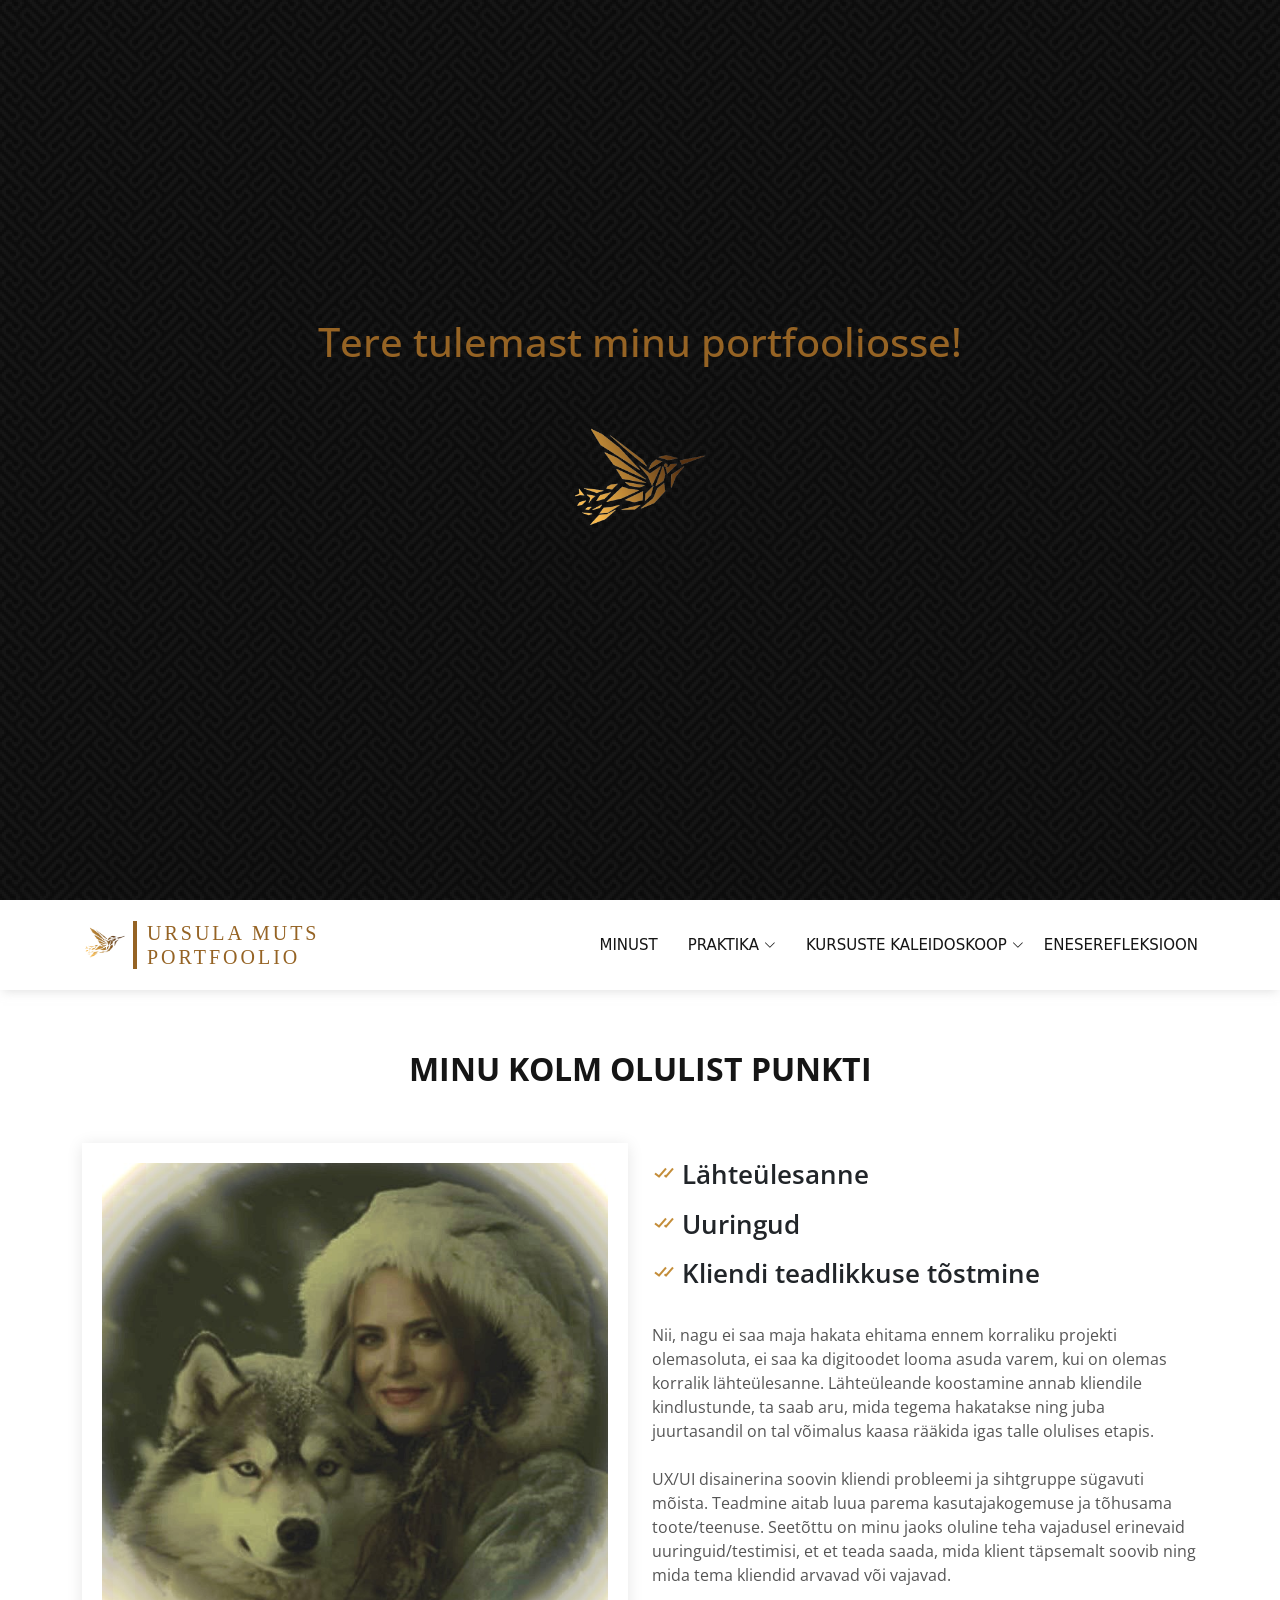
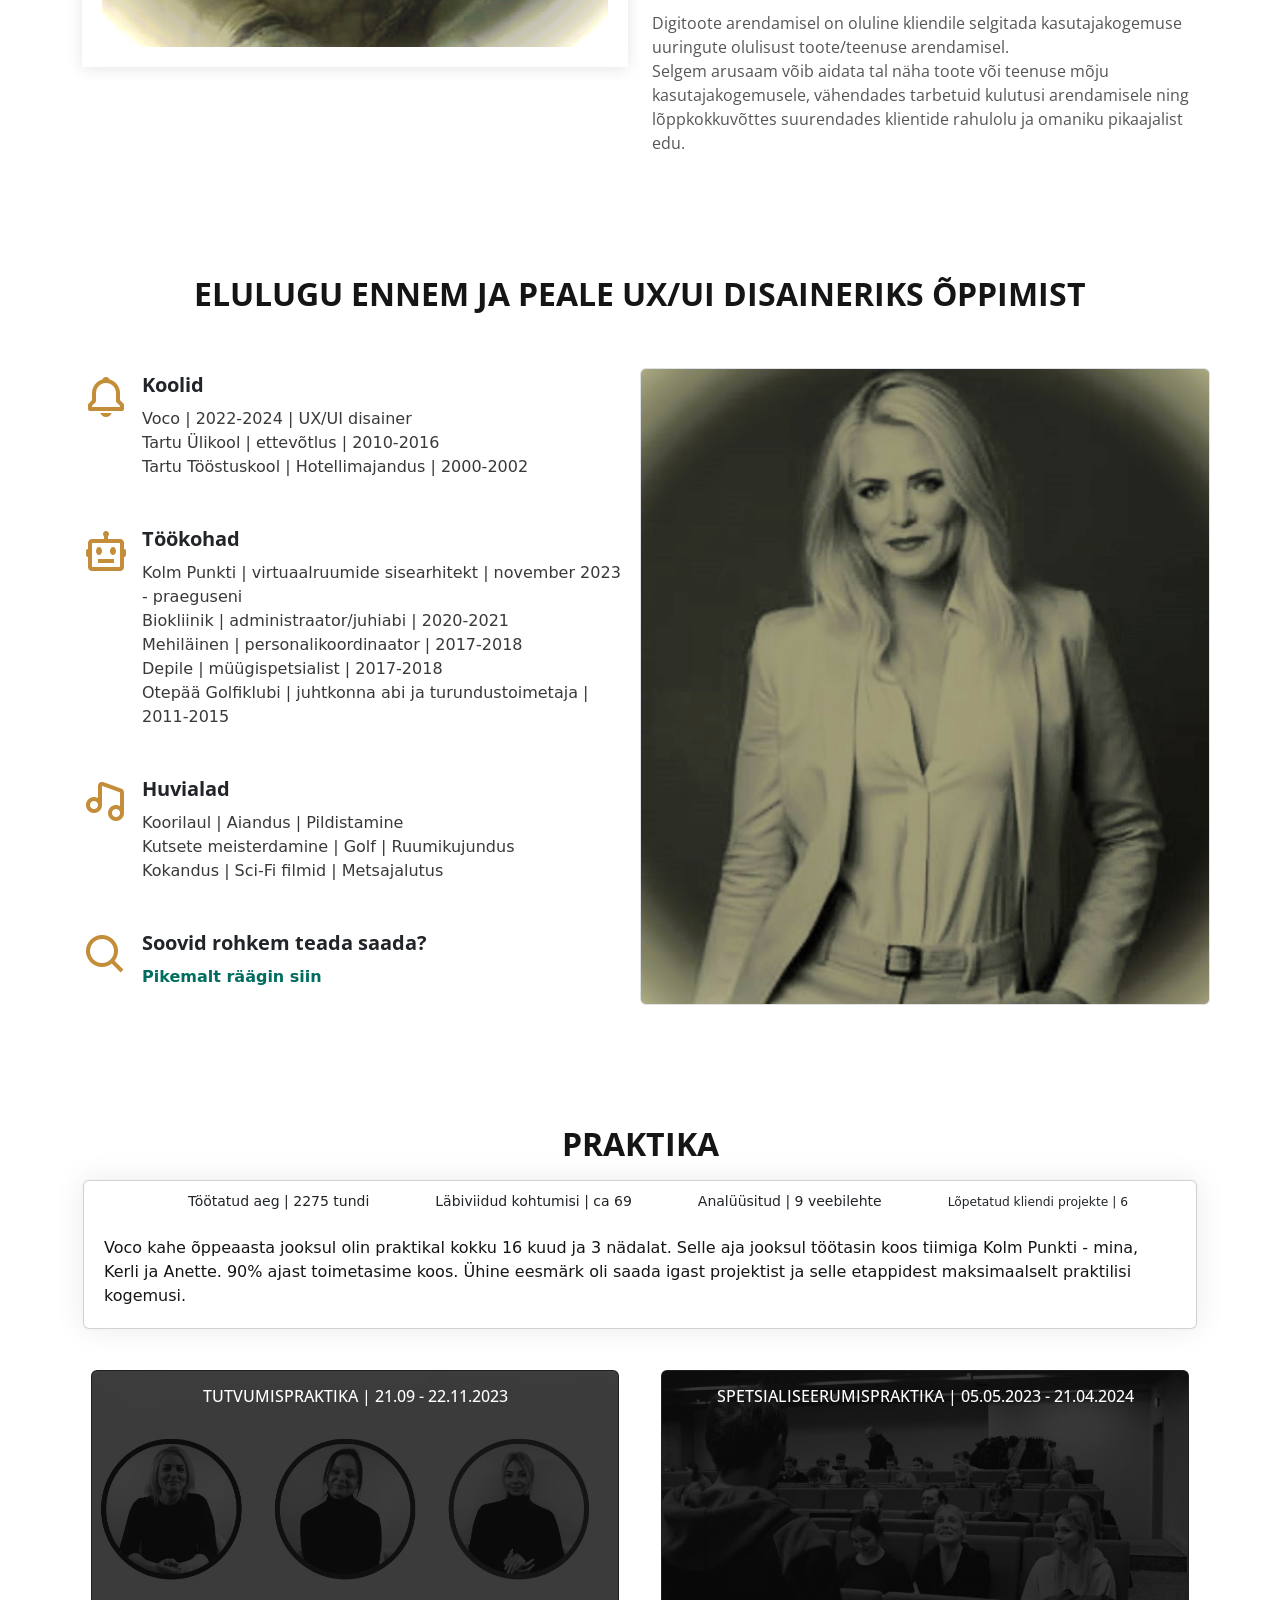
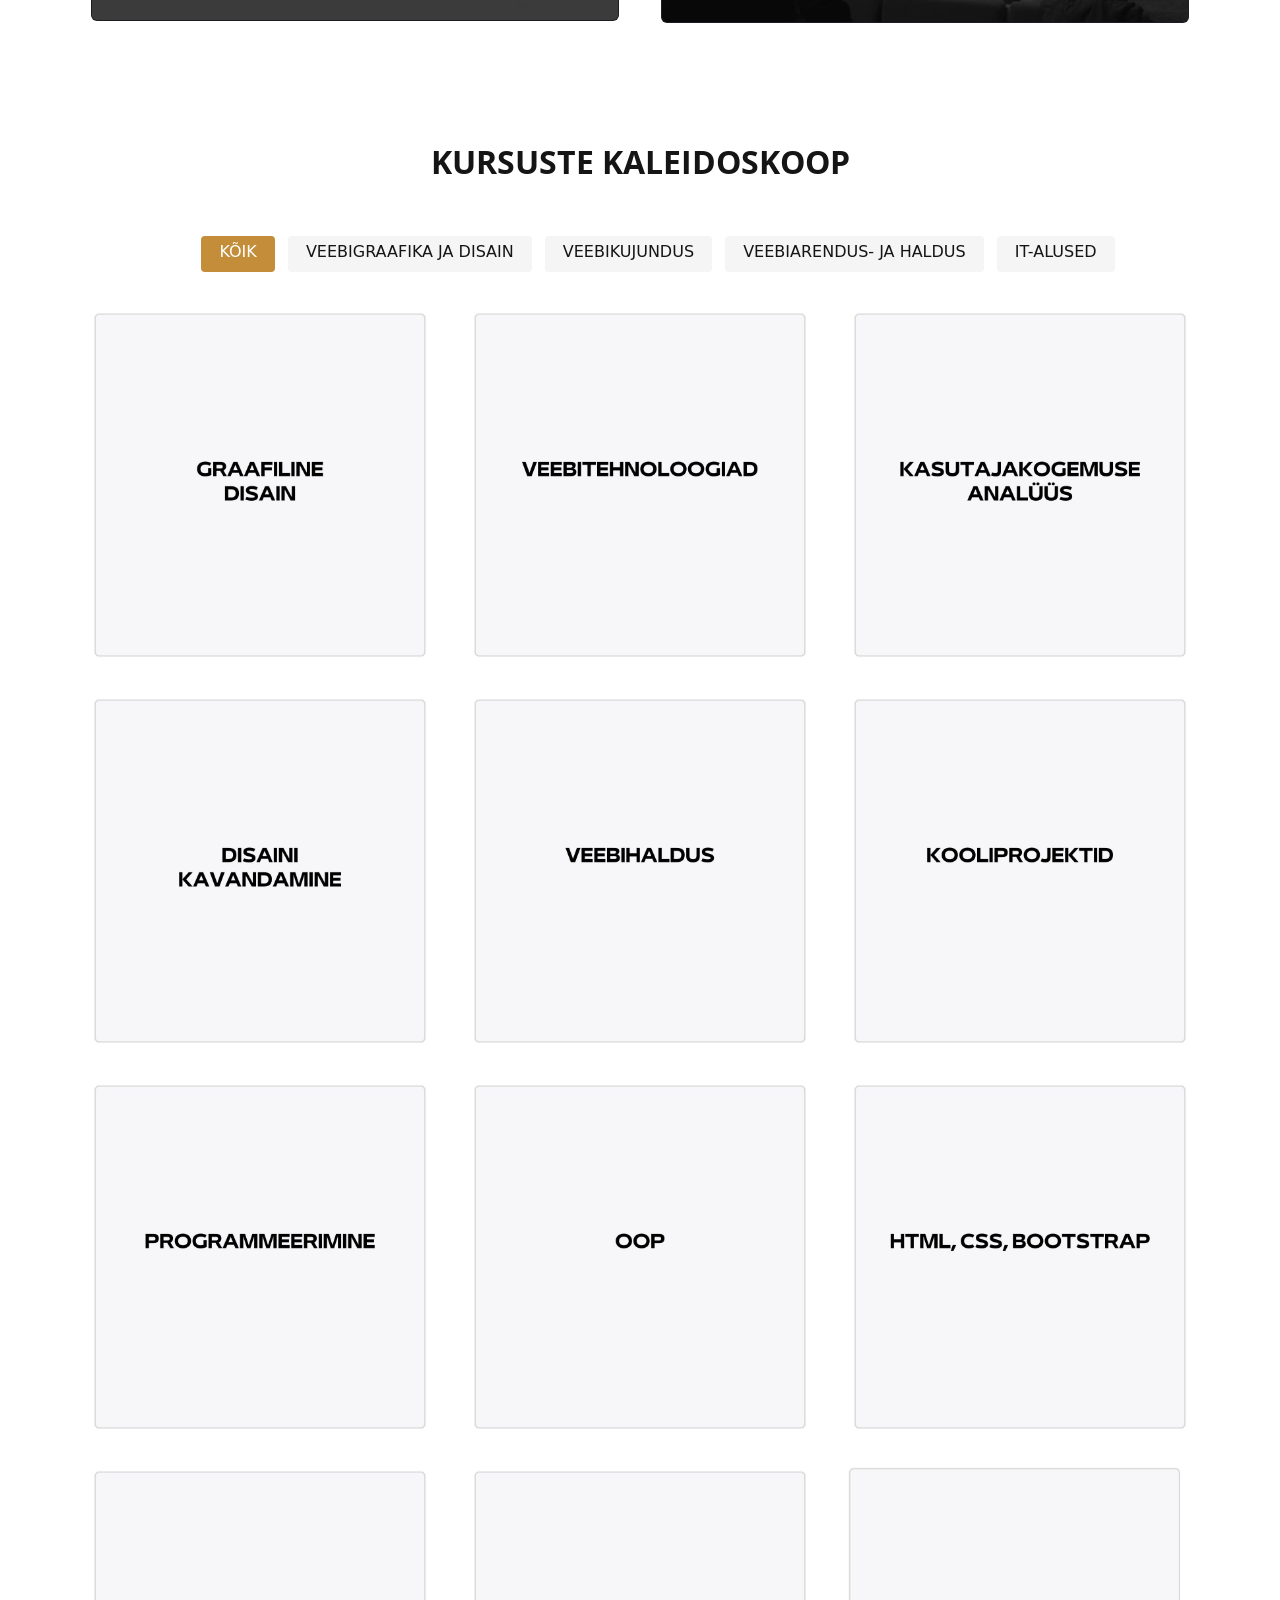
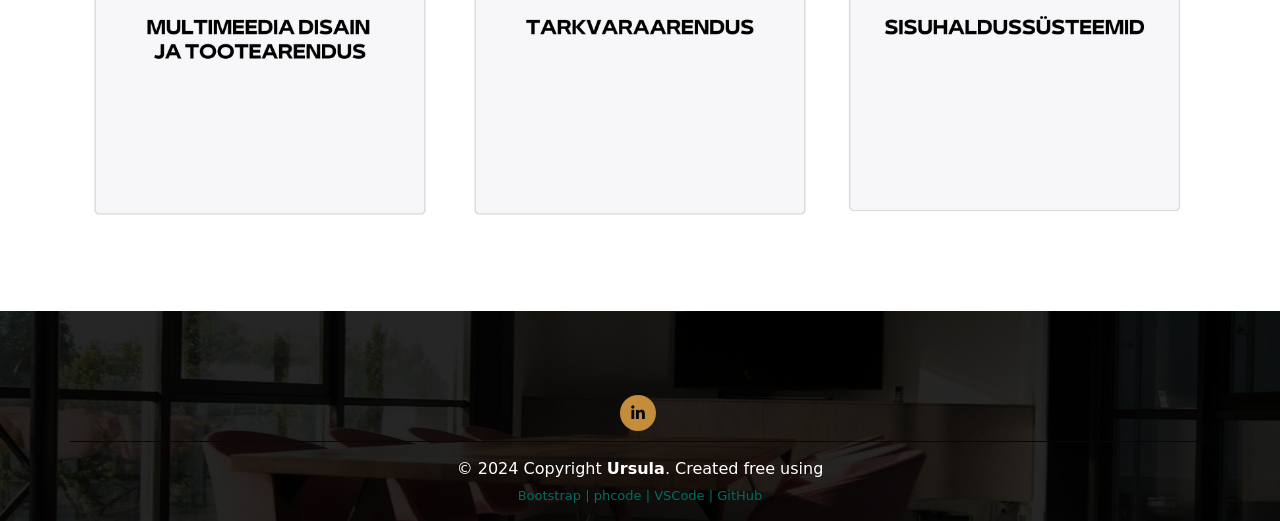
==== commit ae3dfd65: "committed" ====
--- a/index.html
+++ b/index.html
@@ -356,7 +356,7 @@
                                 <p>
                                     Koorilaul | Aiandus | Pildistamine
                                     <br />
-                                    Kutsed | Golf | Ruumikujundus
+                                    Kutsete meisterdamine | Golf | Ruumikujundus
                                     <br />
                                     Kokandus | Sci-Fi filmid | Metsajalutus
                                 </p>
@@ -638,7 +638,8 @@
                                             data-gallery="portfolioGallery"
                                             class="portfolio-lightbox"></a>
                                         <a href="veebiarendus.html"
-                                            ><i class="bx bx-link bx-lg"></i
+                                            ><i
+                                                class="bx bx-link-external bx-lg"></i
                                         ></a>
                                     </div>
                                 </div>
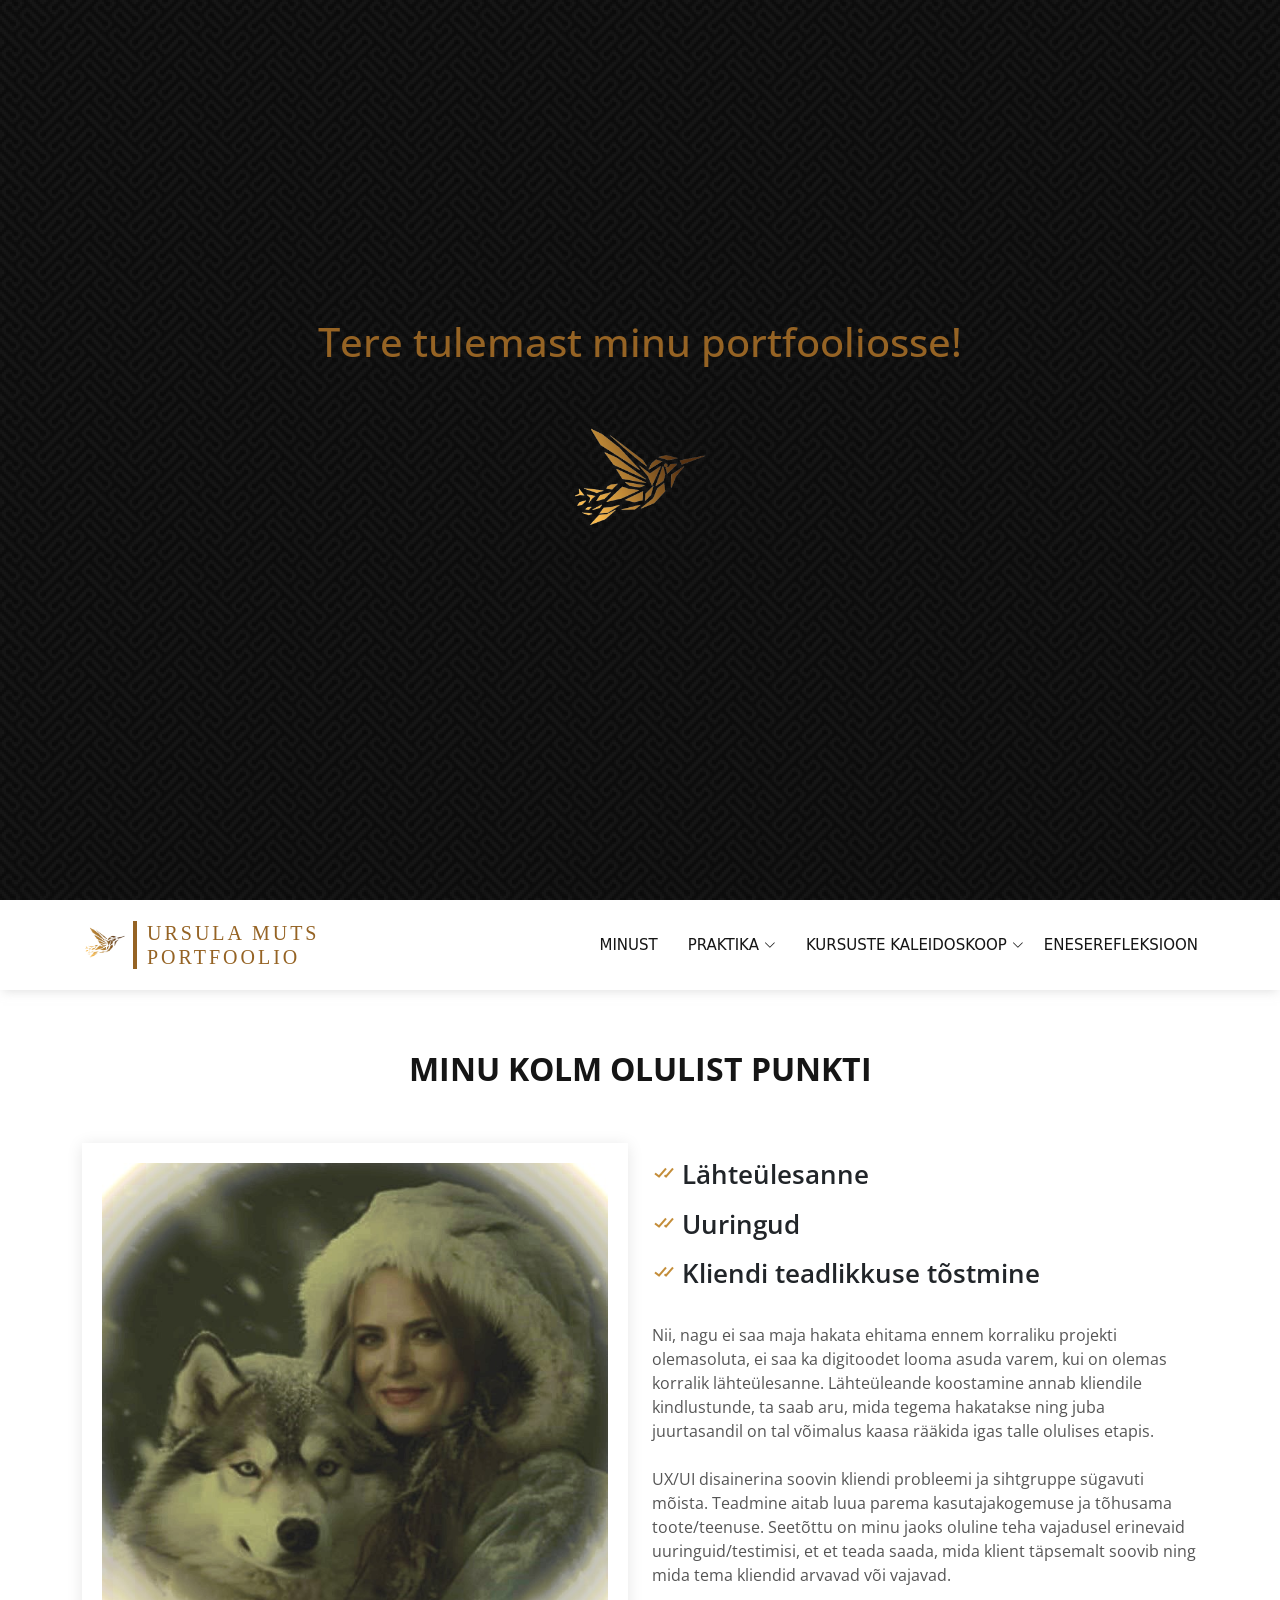
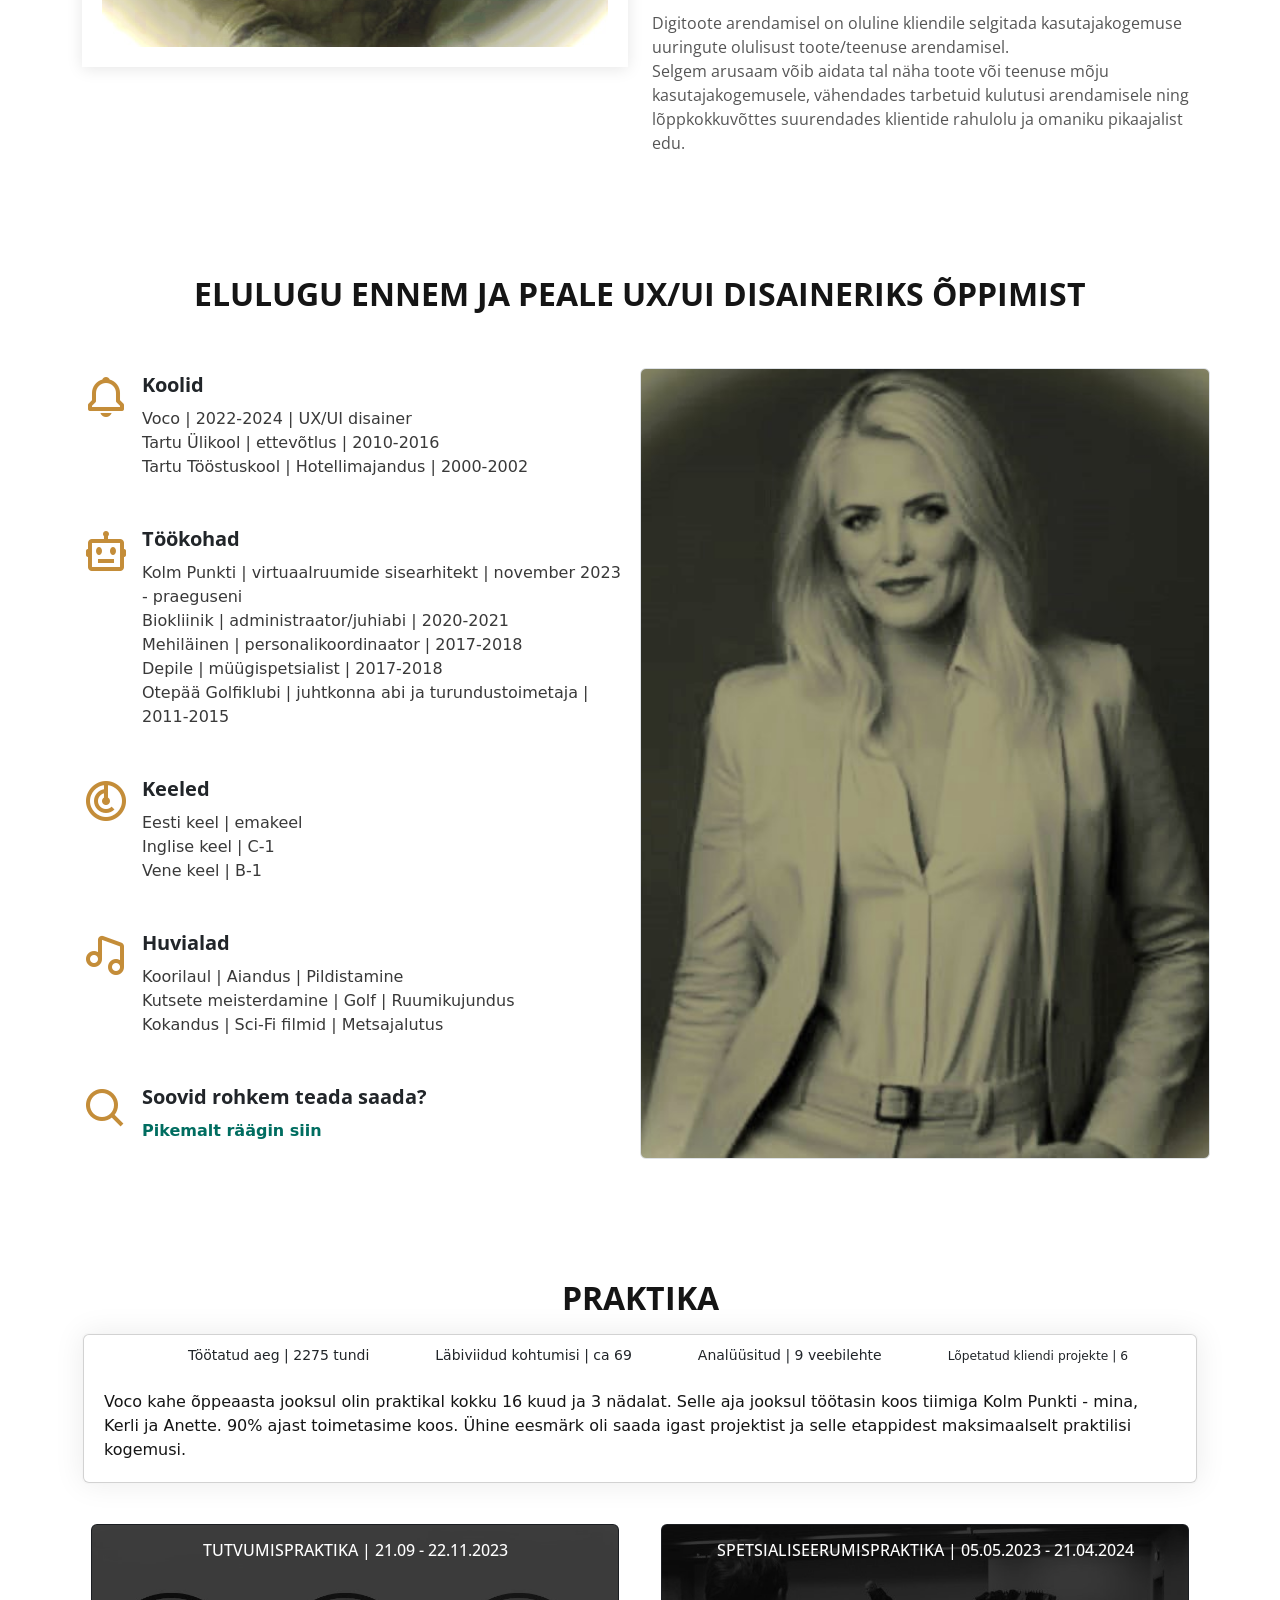
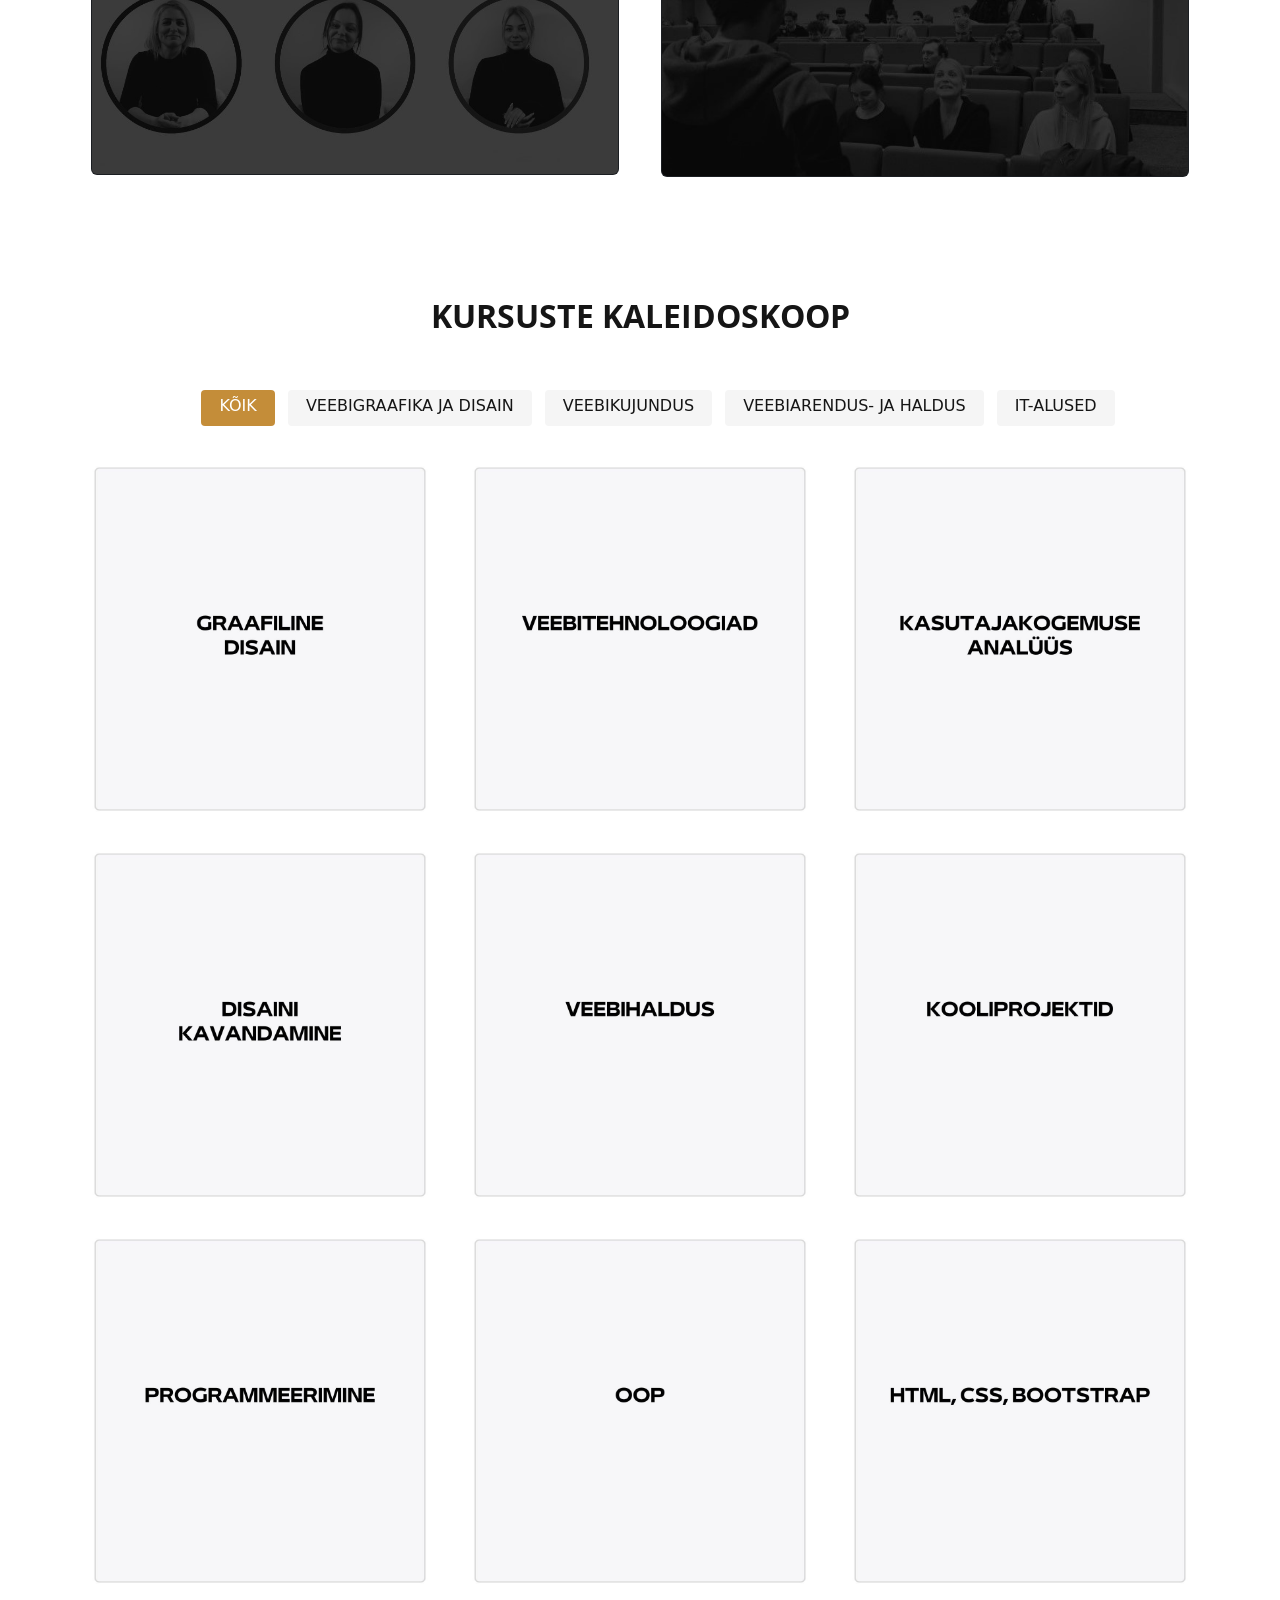
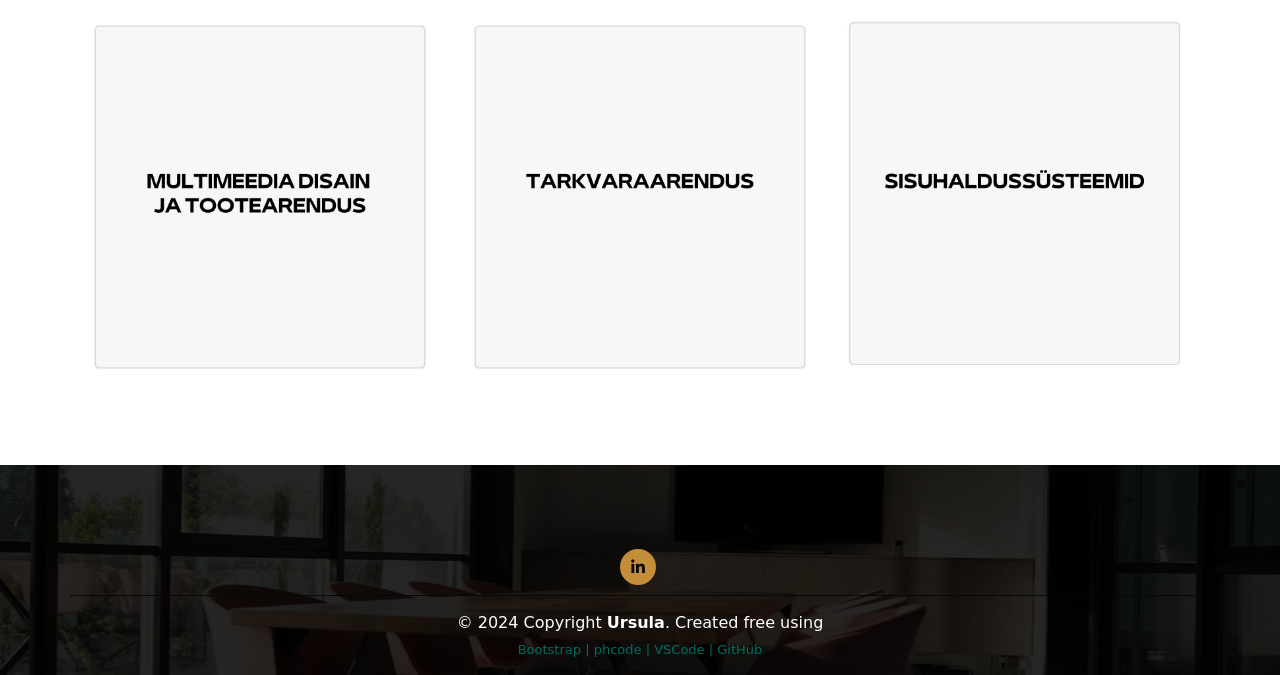
==== commit 03f94b15: "committed" ====
--- a/index.html
+++ b/index.html
@@ -351,6 +351,20 @@
                                 class="icon-box mt-5"
                                 data-aos="fade-up"
                                 data-aos-delay="200">
+                                <i class="bx bx-radar"></i>
+                                <h4>Keeled</h4>
+                                <p>
+                                    Eesti keel | emakeel
+                                    <br />
+                                    Inglise keel | C-1
+                                    <br />
+                                    Vene keel | B-1
+                                </p>
+                            </div>
+                            <div
+                                class="icon-box mt-5"
+                                data-aos="fade-up"
+                                data-aos-delay="200">
                                 <i class="bx bx-music"></i>
                                 <h4>Huvialad</h4>
                                 <p>
@@ -361,6 +375,7 @@
                                     Kokandus | Sci-Fi filmid | Metsajalutus
                                 </p>
                             </div>
+
                             <div
                                 class="icon-box mt-5"
                                 data-aos="fade-up"
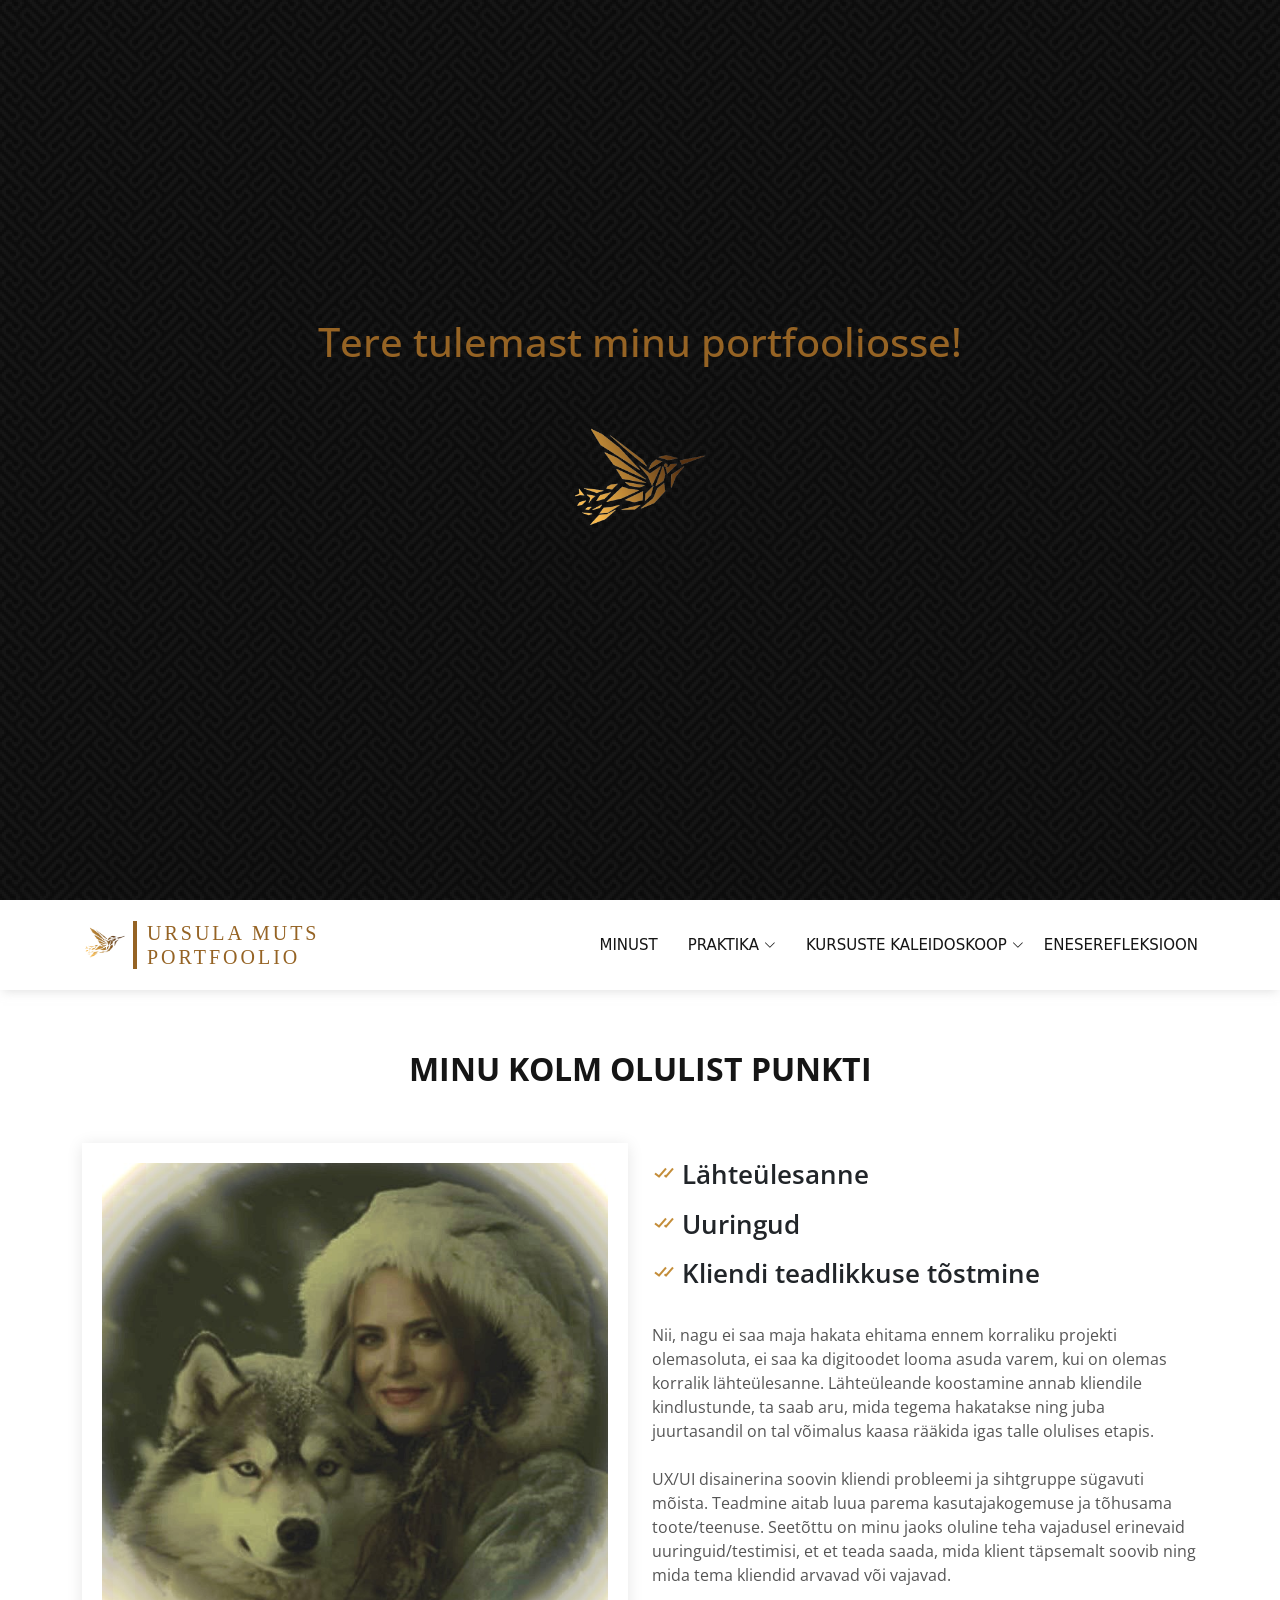
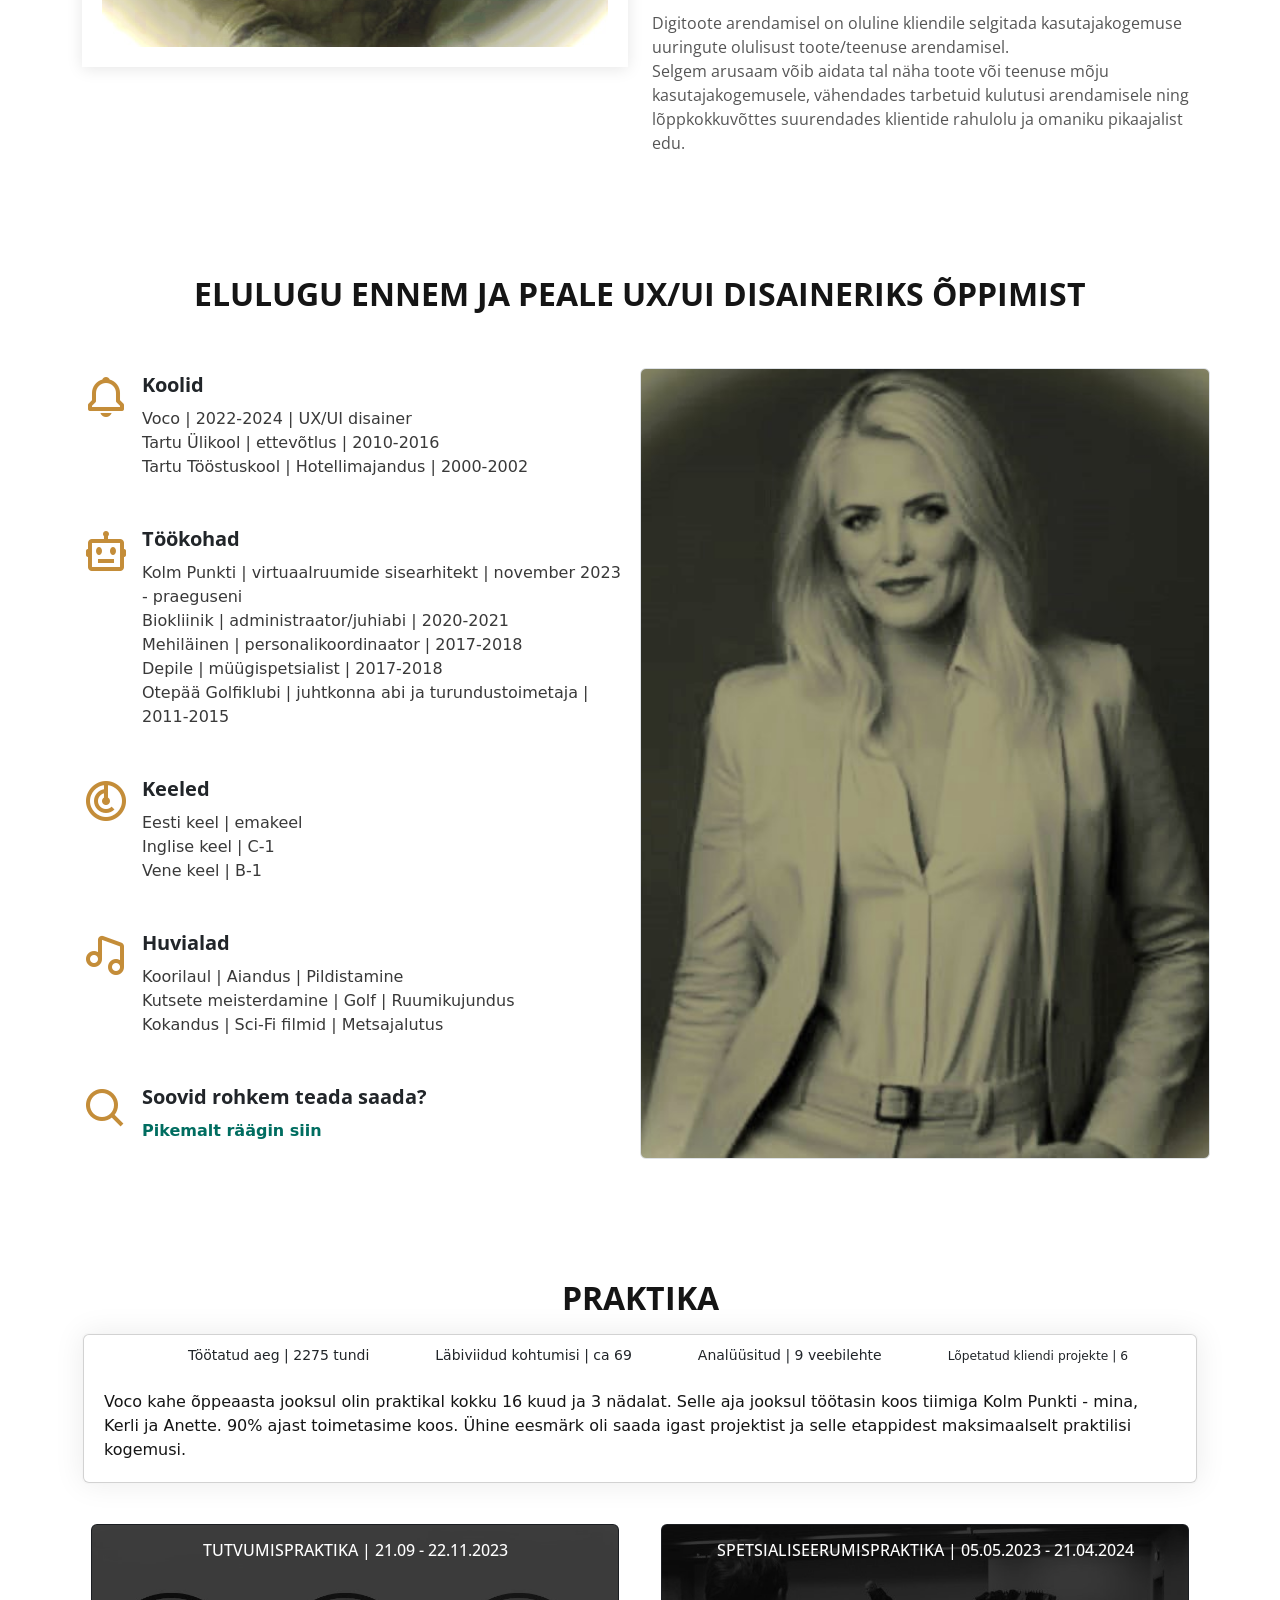
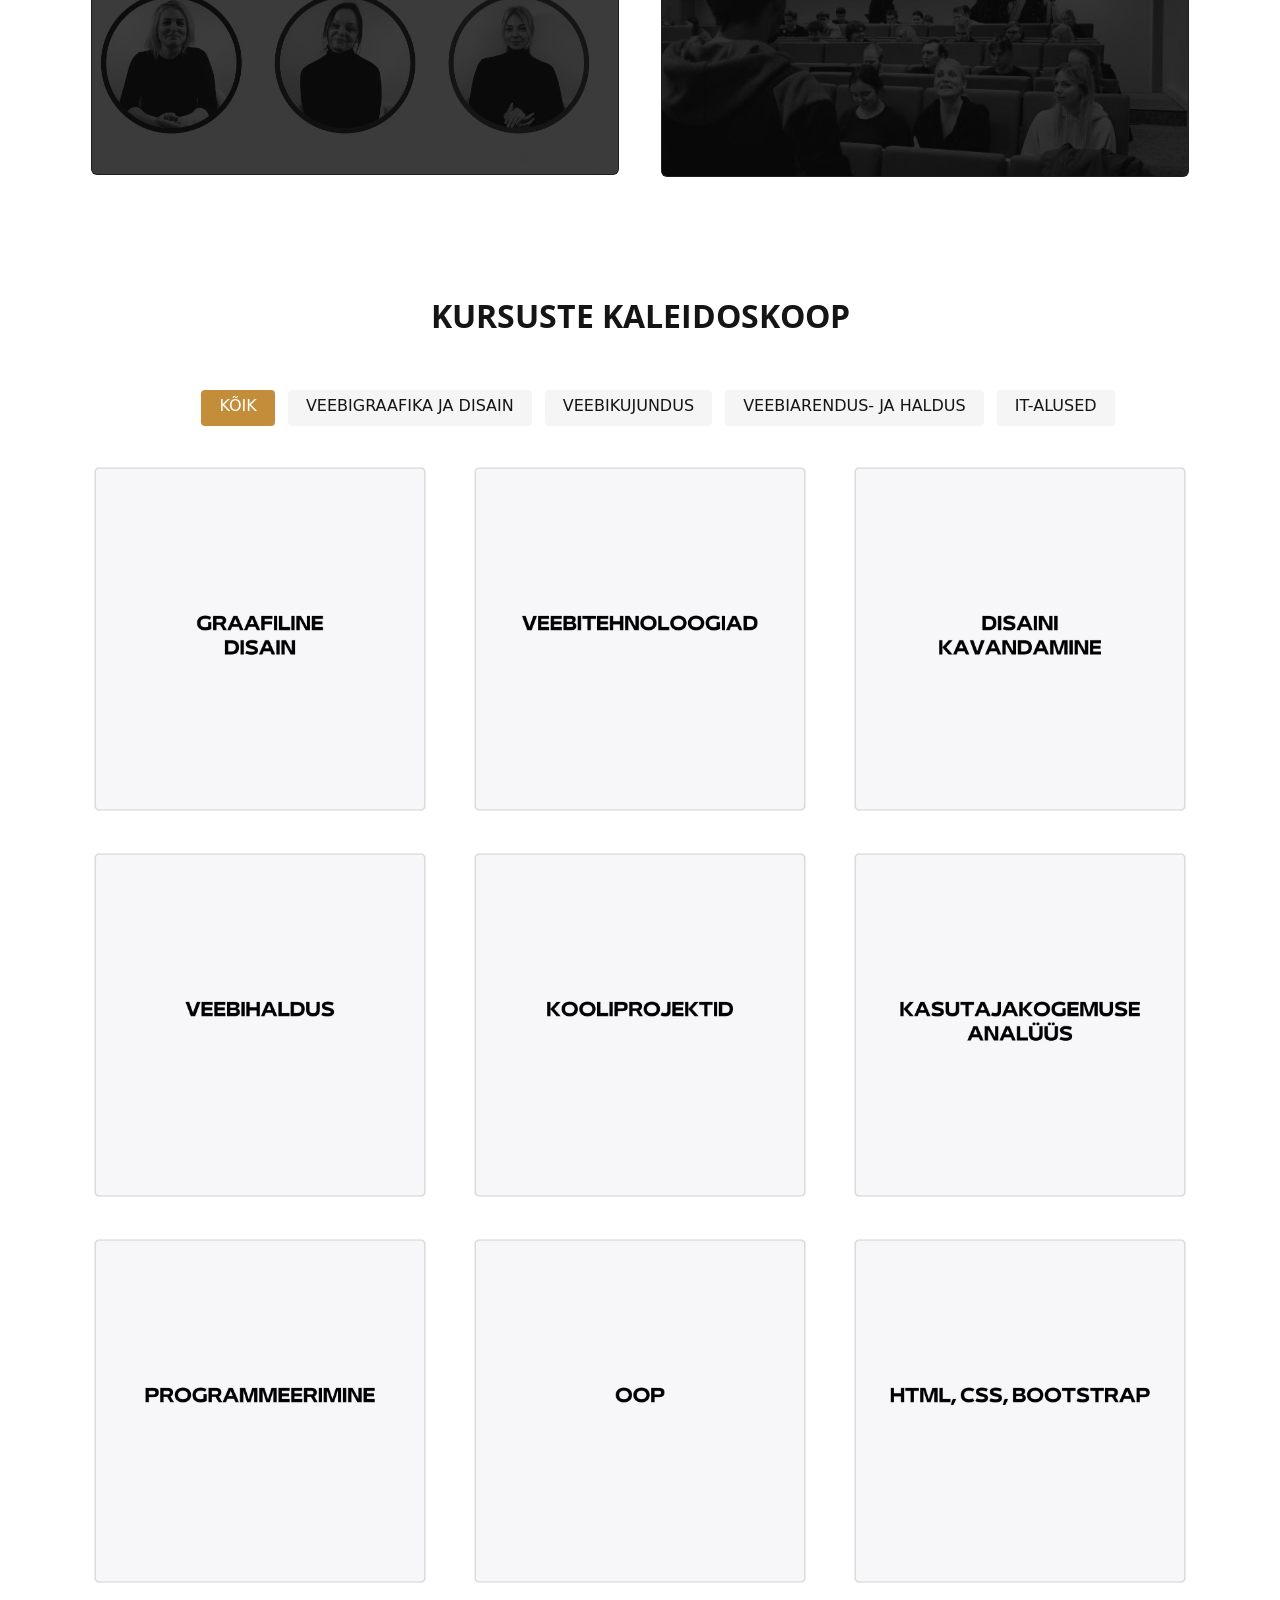
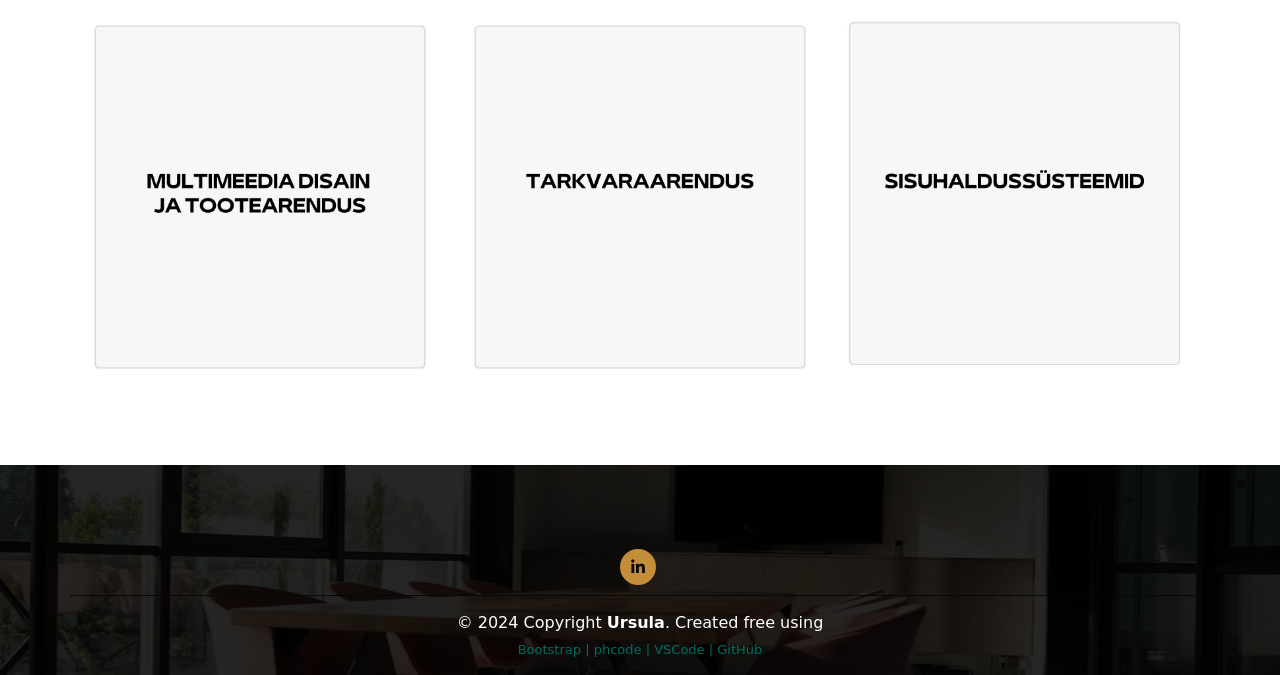
==== commit 1c824c6f: "committed" ====
--- a/index.html
+++ b/index.html
@@ -599,6 +599,71 @@
                             class="col-lg-4 col-md-6 portfolio-item filter-app">
                             <div class="portfolio-wrap">
                                 <img
+                                    src="assets/img/portfolio/portfolio-4.jpg"
+                                    class="img-fluid"
+                                    alt="silt disaini kavandamine" />
+                                <div class="portfolio-info">
+                                    <div class="portfolio-links">
+                                        <a
+                                            href="graafiline-disain.html"
+                                            data-gallery="portfolioGallery"
+                                            class="portfolio-lightbox"></a>
+                                        <a href="graafiline-disain.html"
+                                            ><i
+                                                class="bx bx-link-external bx-lg"></i
+                                        ></a>
+                                    </div>
+                                </div>
+                            </div>
+                        </div>
+
+                        <div
+                            class="col-lg-4 col-md-6 portfolio-item filter-web">
+                            <div class="portfolio-wrap">
+                                <img
+                                    src="assets/img/portfolio/portfolio-5.jpg"
+                                    class="img-fluid"
+                                    alt="silt veebihaldus" />
+                                <div class="portfolio-info">
+                                    <div class="portfolio-links">
+                                        <a
+                                            href="veebiarendus.html"
+                                            data-gallery="portfolioGallery"
+                                            class="portfolio-lightbox"></a>
+                                        <a href="veebiarendus.html"
+                                            ><i
+                                                class="bx bx-link-external bx-lg"></i
+                                        ></a>
+                                    </div>
+                                </div>
+                            </div>
+                        </div>
+
+                        <div
+                            class="col-lg-4 col-md-6 portfolio-item filter-app">
+                            <div class="portfolio-wrap">
+                                <img
+                                    src="assets/img/portfolio/portfolio-6.jpg"
+                                    class="img-fluid"
+                                    alt="silt kooliprojektid" />
+                                <div class="portfolio-info">
+                                    <div class="portfolio-links">
+                                        <a
+                                            href="graafiline-disain.html"
+                                            data-gallery="portfolioGallery"
+                                            class="portfolio-lightbox"></a>
+                                        <a href="graafiline-disain.html"
+                                            ><i
+                                                class="bx bx-link-external bx-lg"></i
+                                        ></a>
+                                    </div>
+                                </div>
+                            </div>
+                        </div>
+                        <div
+                            class="col-lg-4 col-md-6 portfolio-item filter-app">
+                            <div class="portfolio-wrap">
+                                <img
                                     src="assets/img/portfolio/portfolio-3.jpg"
                                     class="img-fluid"
                                     alt="silt kasutajakogemuse analüüs" />
@@ -609,72 +674,6 @@
                                             data-gallery="portfolioGallery"
                                             class="portfolio-lightbox"></a>
                                         <a href="kasutajakogemus.html"
-                                            ><i
-                                                class="bx bx-link-external bx-lg"></i
-                                        ></a>
-                                    </div>
-                                </div>
-                            </div>
-                        </div>
-
-                        <div
-                            class="col-lg-4 col-md-6 portfolio-item filter-app">
-                            <div class="portfolio-wrap">
-                                <img
-                                    src="assets/img/portfolio/portfolio-4.jpg"
-                                    class="img-fluid"
-                                    alt="silt disaini kavandamine" />
-                                <div class="portfolio-info">
-                                    <div class="portfolio-links">
-                                        <a
-                                            href="graafiline-disain.html"
-                                            data-gallery="portfolioGallery"
-                                            class="portfolio-lightbox"></a>
-                                        <a href="graafiline-disain.html"
-                                            ><i
-                                                class="bx bx-link-external bx-lg"></i
-                                        ></a>
-                                    </div>
-                                </div>
-                            </div>
-                        </div>
-
-                        <div
-                            class="col-lg-4 col-md-6 portfolio-item filter-web">
-                            <div class="portfolio-wrap">
-                                <img
-                                    src="assets/img/portfolio/portfolio-5.jpg"
-                                    class="img-fluid"
-                                    alt="silt veebihaldus" />
-                                <div class="portfolio-info">
-                                    <div class="portfolio-links">
-                                        <a
-                                            href="veebiarendus.html"
-                                            data-gallery="portfolioGallery"
-                                            class="portfolio-lightbox"></a>
-                                        <a href="veebiarendus.html"
-                                            ><i
-                                                class="bx bx-link-external bx-lg"></i
-                                        ></a>
-                                    </div>
-                                </div>
-                            </div>
-                        </div>
-
-                        <div
-                            class="col-lg-4 col-md-6 portfolio-item filter-app">
-                            <div class="portfolio-wrap">
-                                <img
-                                    src="assets/img/portfolio/portfolio-6.jpg"
-                                    class="img-fluid"
-                                    alt="silt kooliprojektid" />
-                                <div class="portfolio-info">
-                                    <div class="portfolio-links">
-                                        <a
-                                            href="graafiline-disain.html"
-                                            data-gallery="portfolioGallery"
-                                            class="portfolio-lightbox"></a>
-                                        <a href="graafiline-disain.html"
                                             ><i
                                                 class="bx bx-link-external bx-lg"></i
                                         ></a>
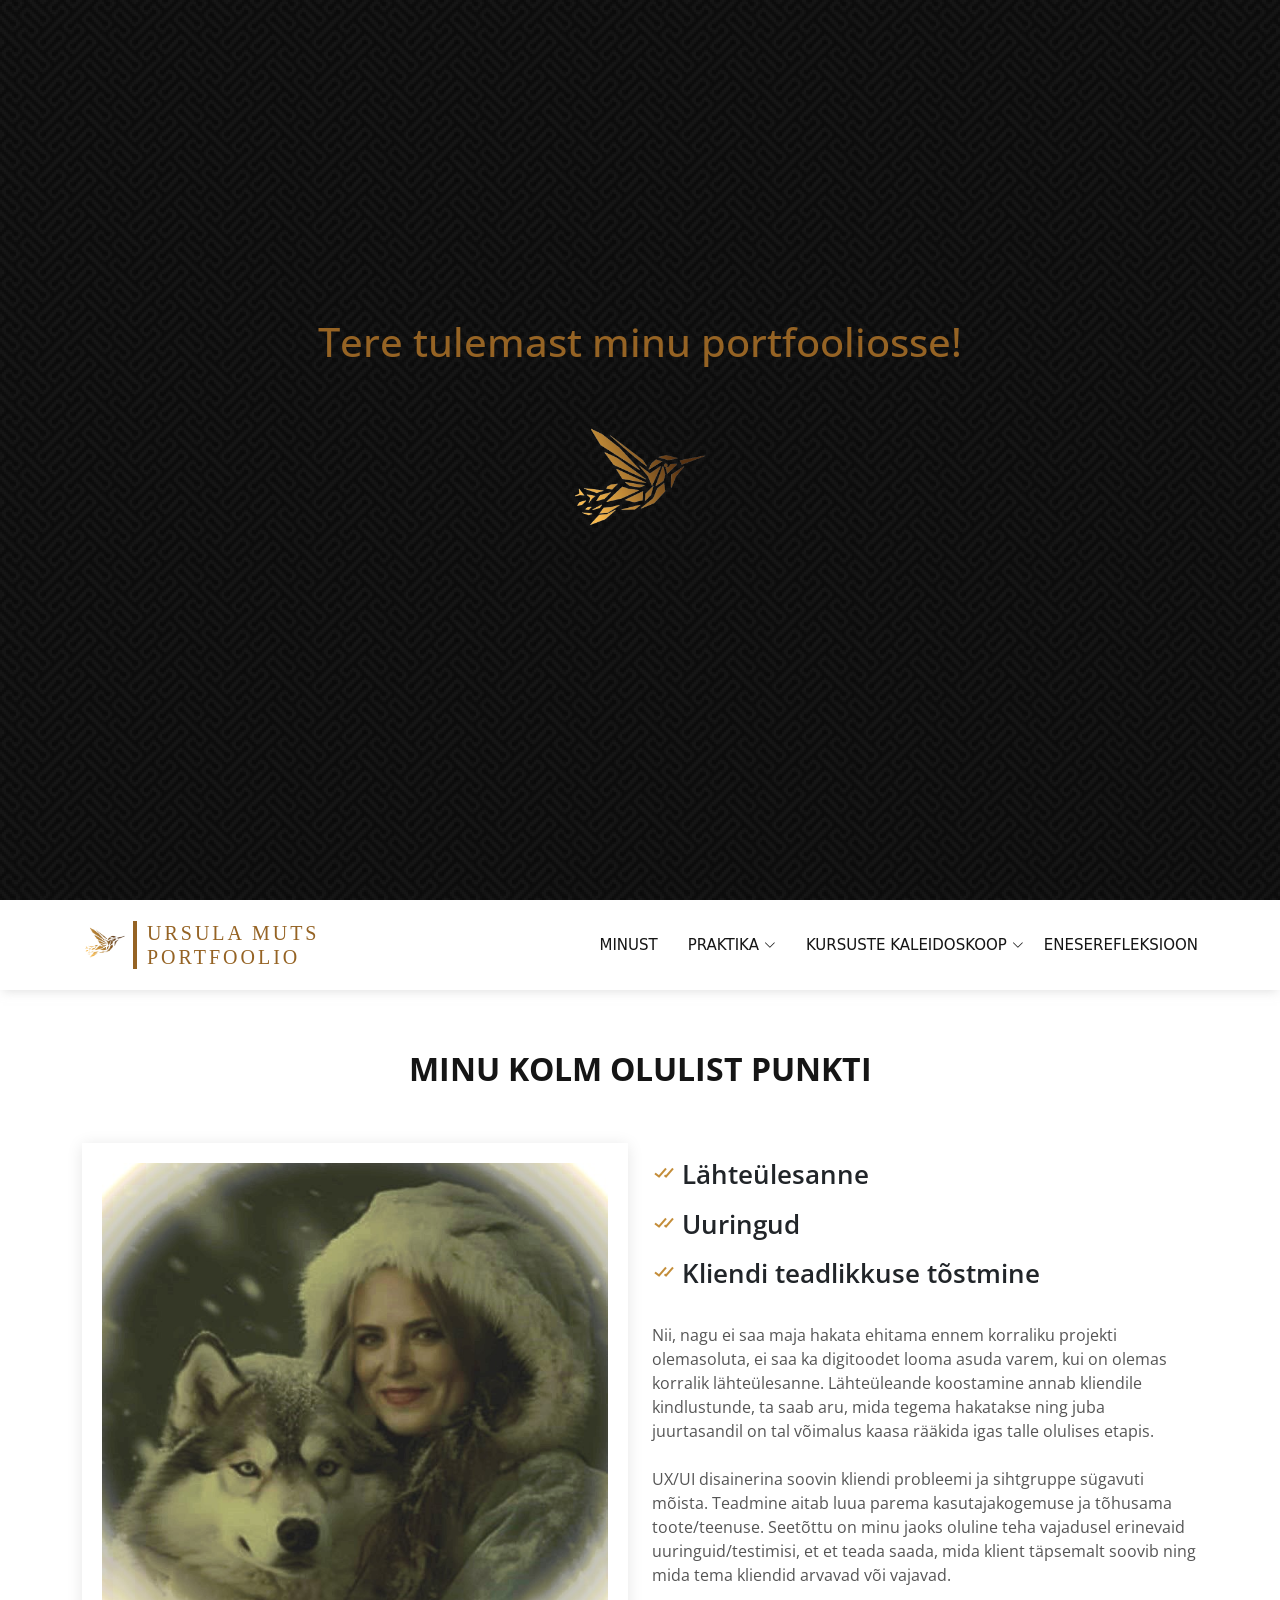
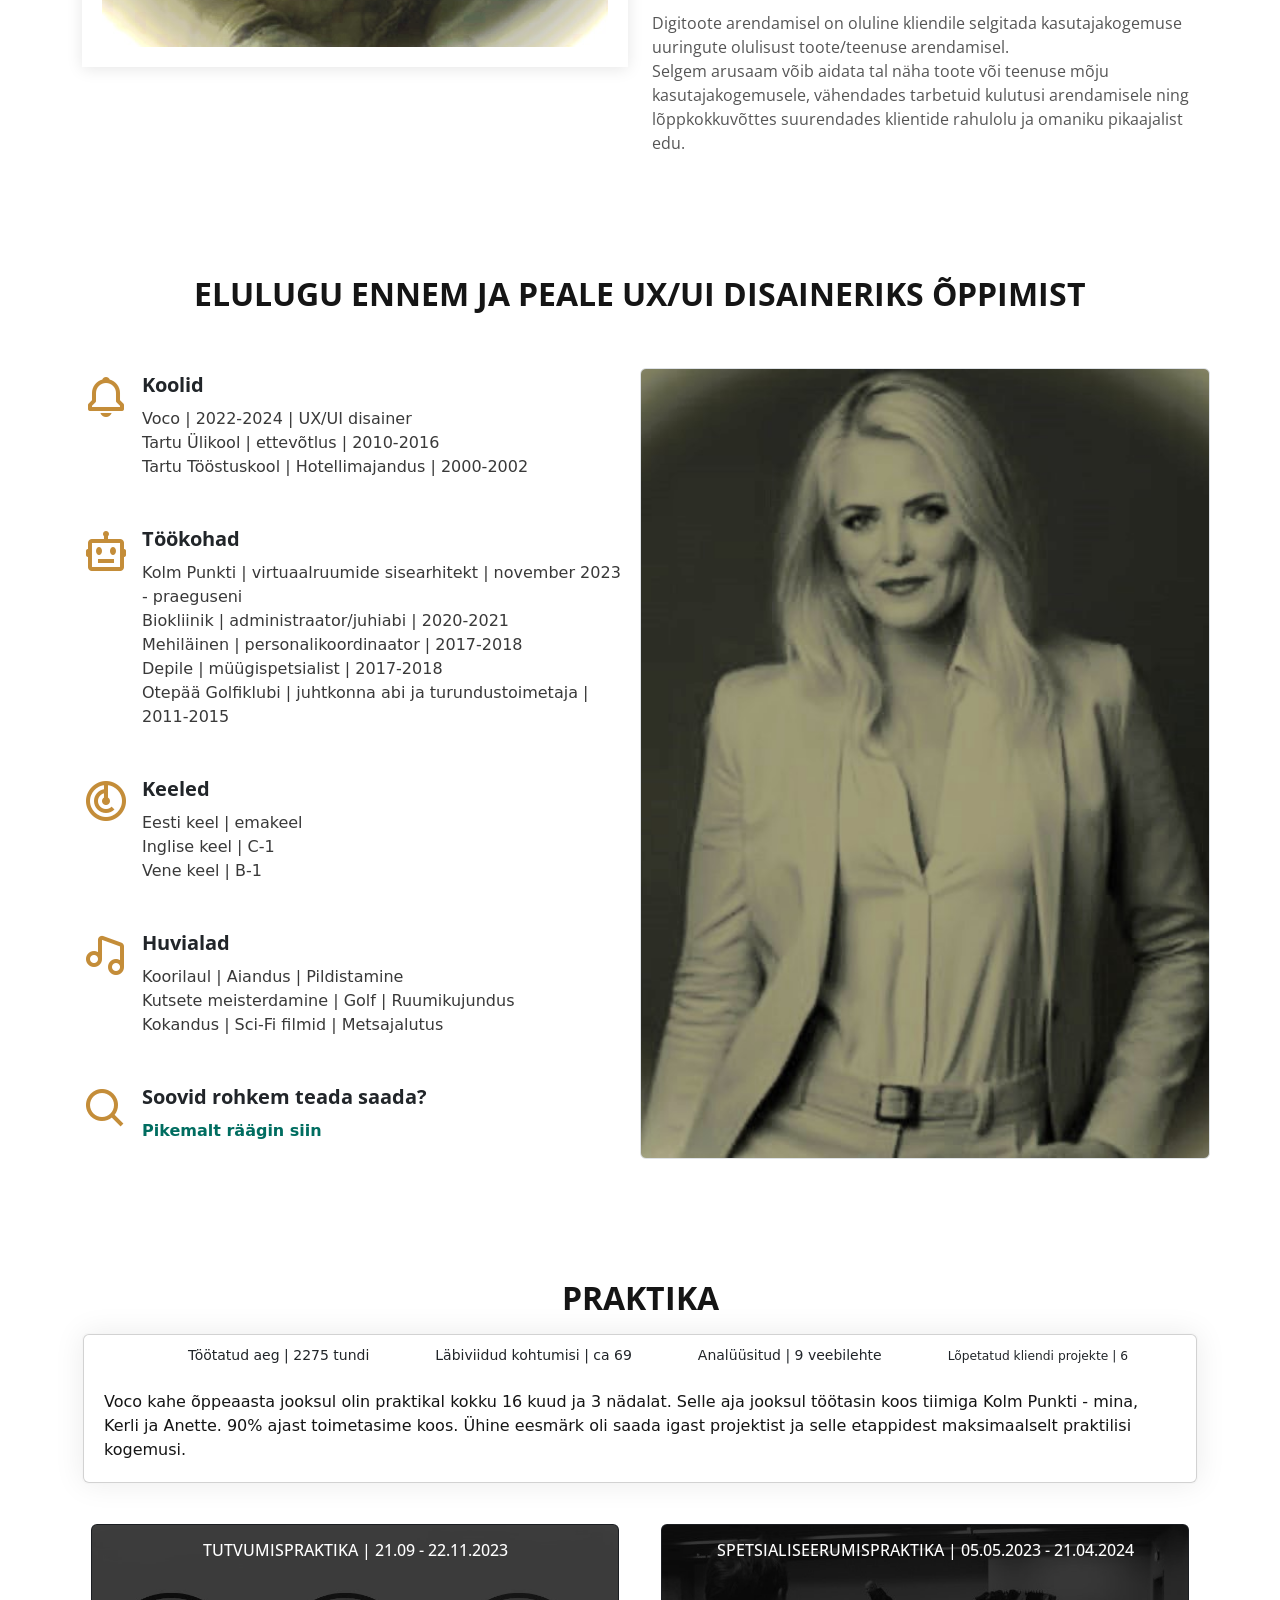
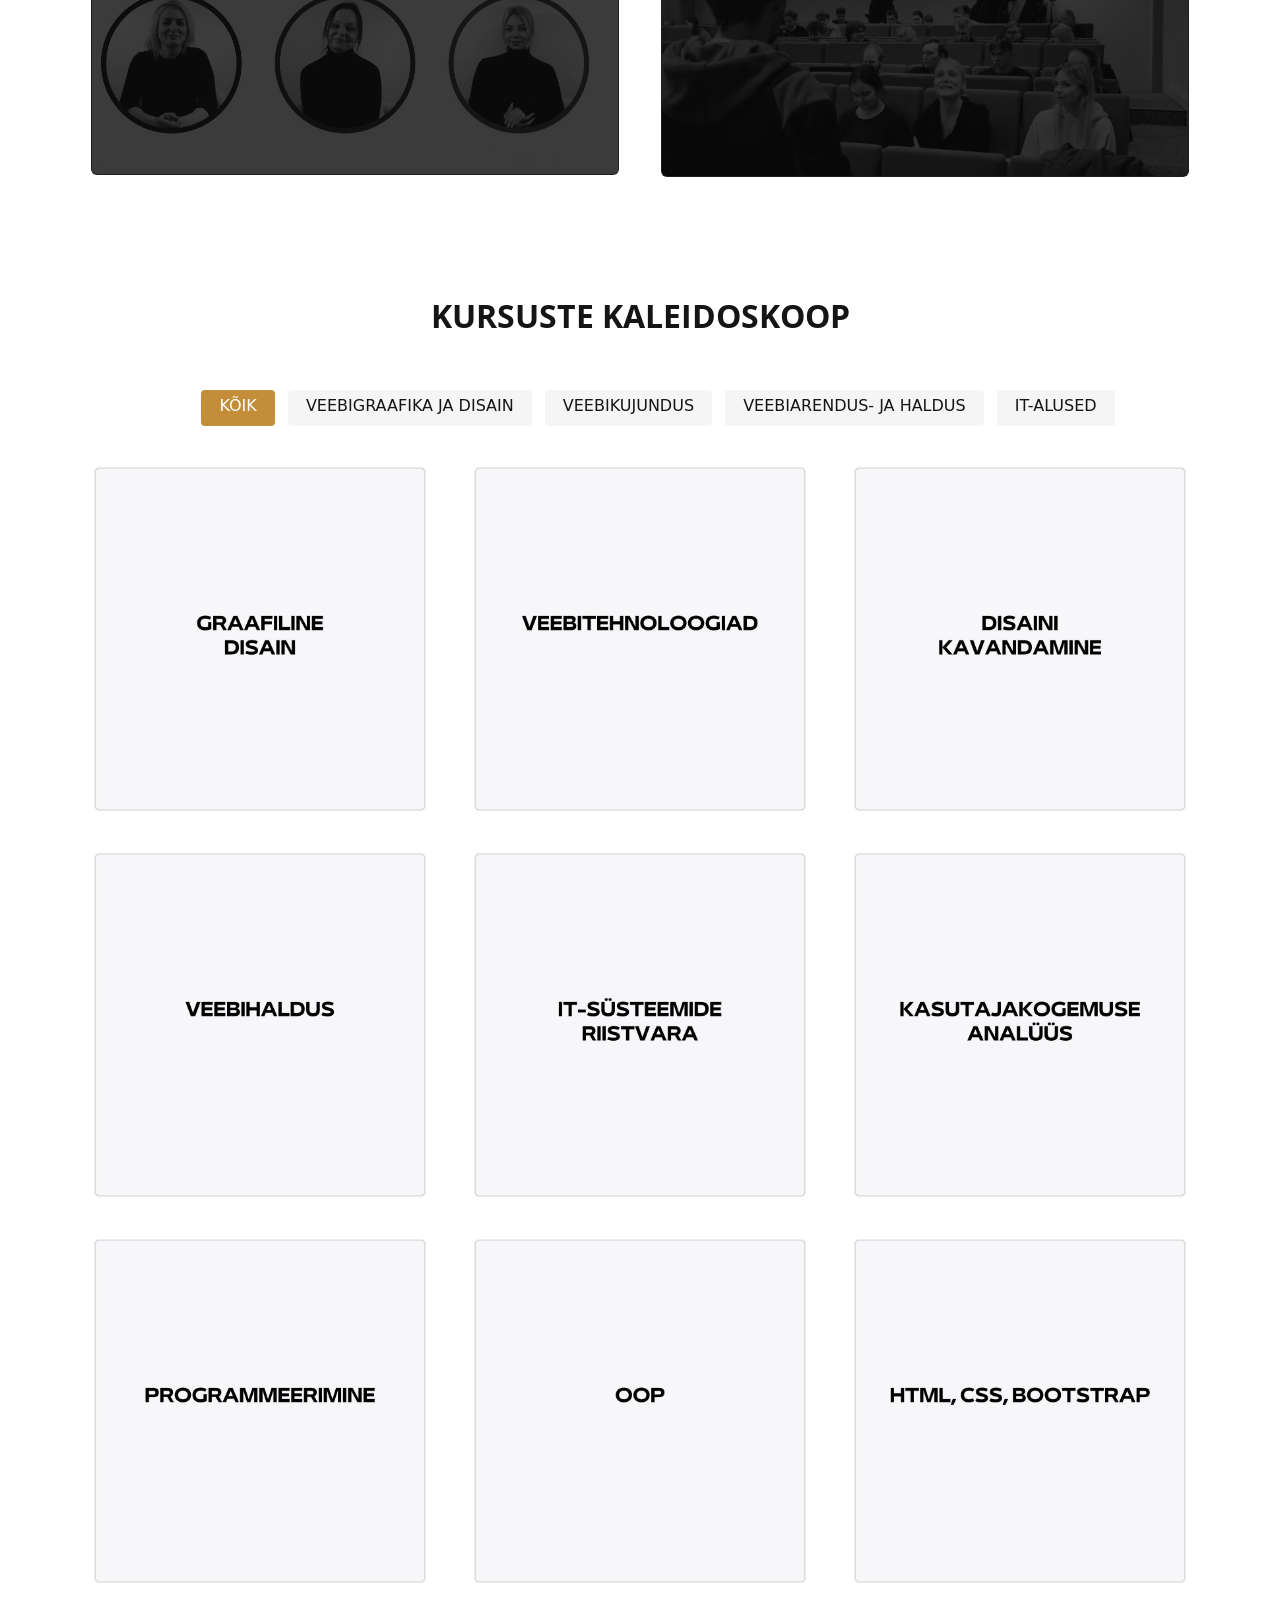
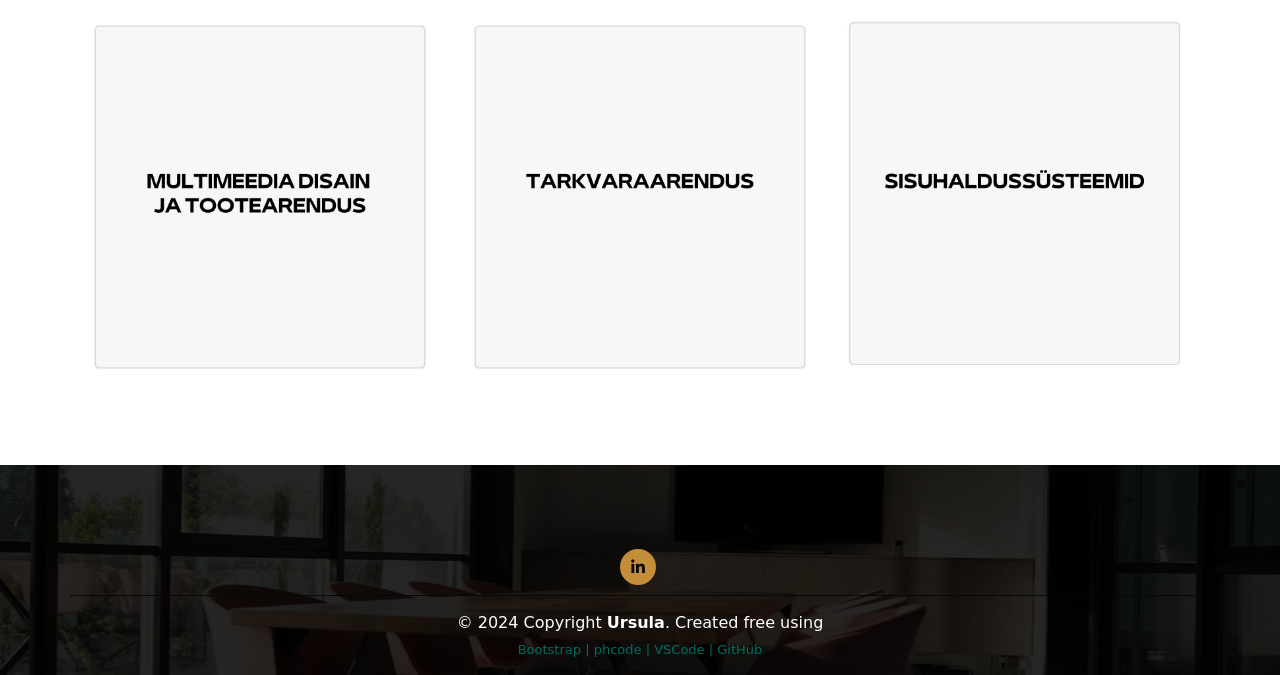
==== commit c3f1b619: "vigade parandus" ====
--- a/index.html
+++ b/index.html
@@ -640,28 +640,27 @@
                         </div>
 
                         <div
-                            class="col-lg-4 col-md-6 portfolio-item filter-app">
-                            <div class="portfolio-wrap">
-                                <img
-                                    src="assets/img/portfolio/portfolio-6.jpg"
-                                    class="img-fluid"
-                                    alt="silt kooliprojektid" />
-                                <div class="portfolio-info">
-                                    <div class="portfolio-links">
-                                        <a
-                                            href="graafiline-disain.html"
+                            class="col-lg-4 col-md-6 portfolio-item filter-mol">
+                            <div class="portfolio-wrap">
+                                <img
+                                    src="assets/img/portfolio/portfolio-12.jpg"
+                                    class="img-fluid"
+                                    alt="silt it-süsteemide riistvarad" />
+                                <div class="portfolio-info">
+                                    <div class="portfolio-links">
+                                        <a
+                                            href="it-alused.html"
                                             data-gallery="portfolioGallery"
                                             class="portfolio-lightbox"></a>
-                                        <a href="graafiline-disain.html"
-                                            ><i
-                                                class="bx bx-link-external bx-lg"></i
-                                        ></a>
-                                    </div>
-                                </div>
-                            </div>
-                        </div>
-                        <div
-                            class="col-lg-4 col-md-6 portfolio-item filter-app">
+                                        <a href="it-alused.html"
+                                            ><i
+                                                class="bx bx-link-external bx-lg"></i
+                                        ></a>
+                                    </div>
+                                </div>
+                            </div>
+                        </div>
+                        <div class="col-lg-4 col-md-6 portfolio-item">
                             <div class="portfolio-wrap">
                                 <img
                                     src="assets/img/portfolio/portfolio-3.jpg"
@@ -748,8 +747,7 @@
                             </div>
                         </div>
 
-                        <div
-                            class="col-lg-4 col-md-6 portfolio-item filter-card">
+                        <div class="col-lg-4 col-md-6 portfolio-item">
                             <div class="portfolio-wrap">
                                 <img
                                     src="assets/img/portfolio/portfolio-13.jpg"
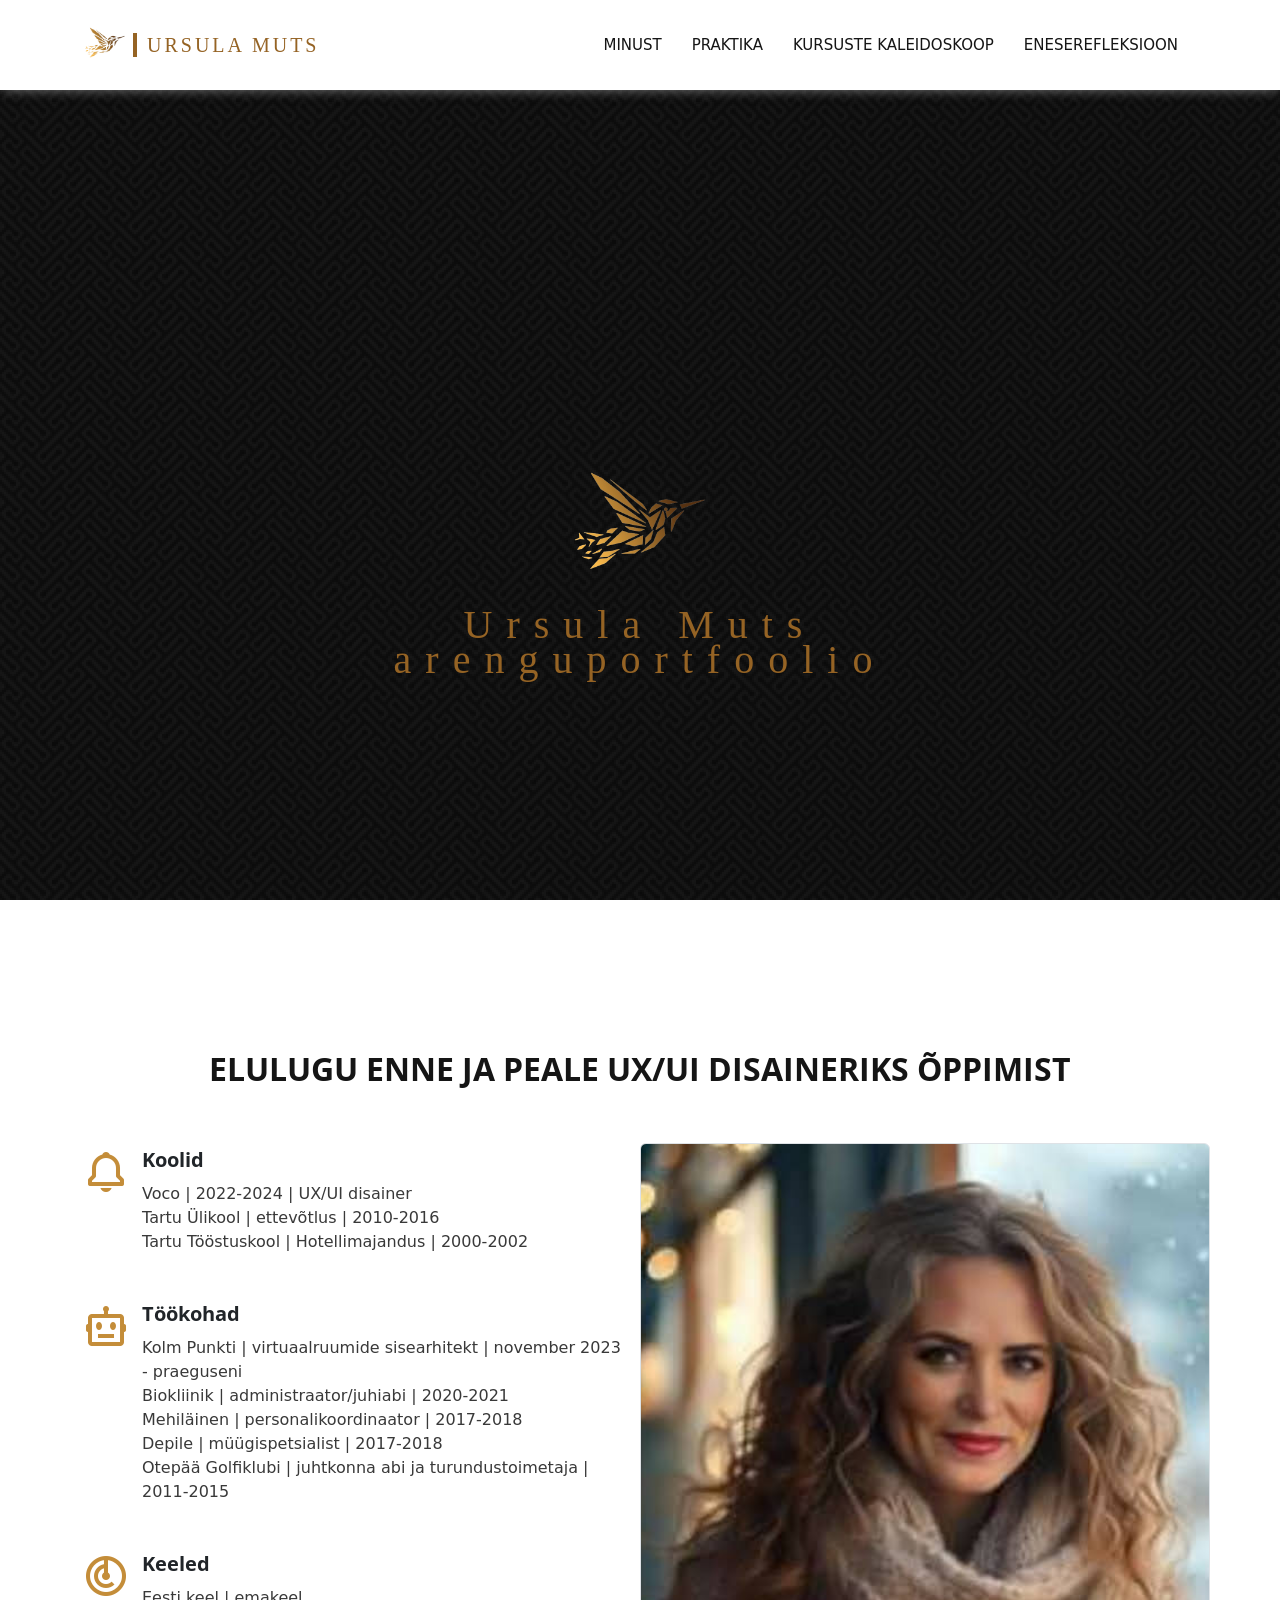
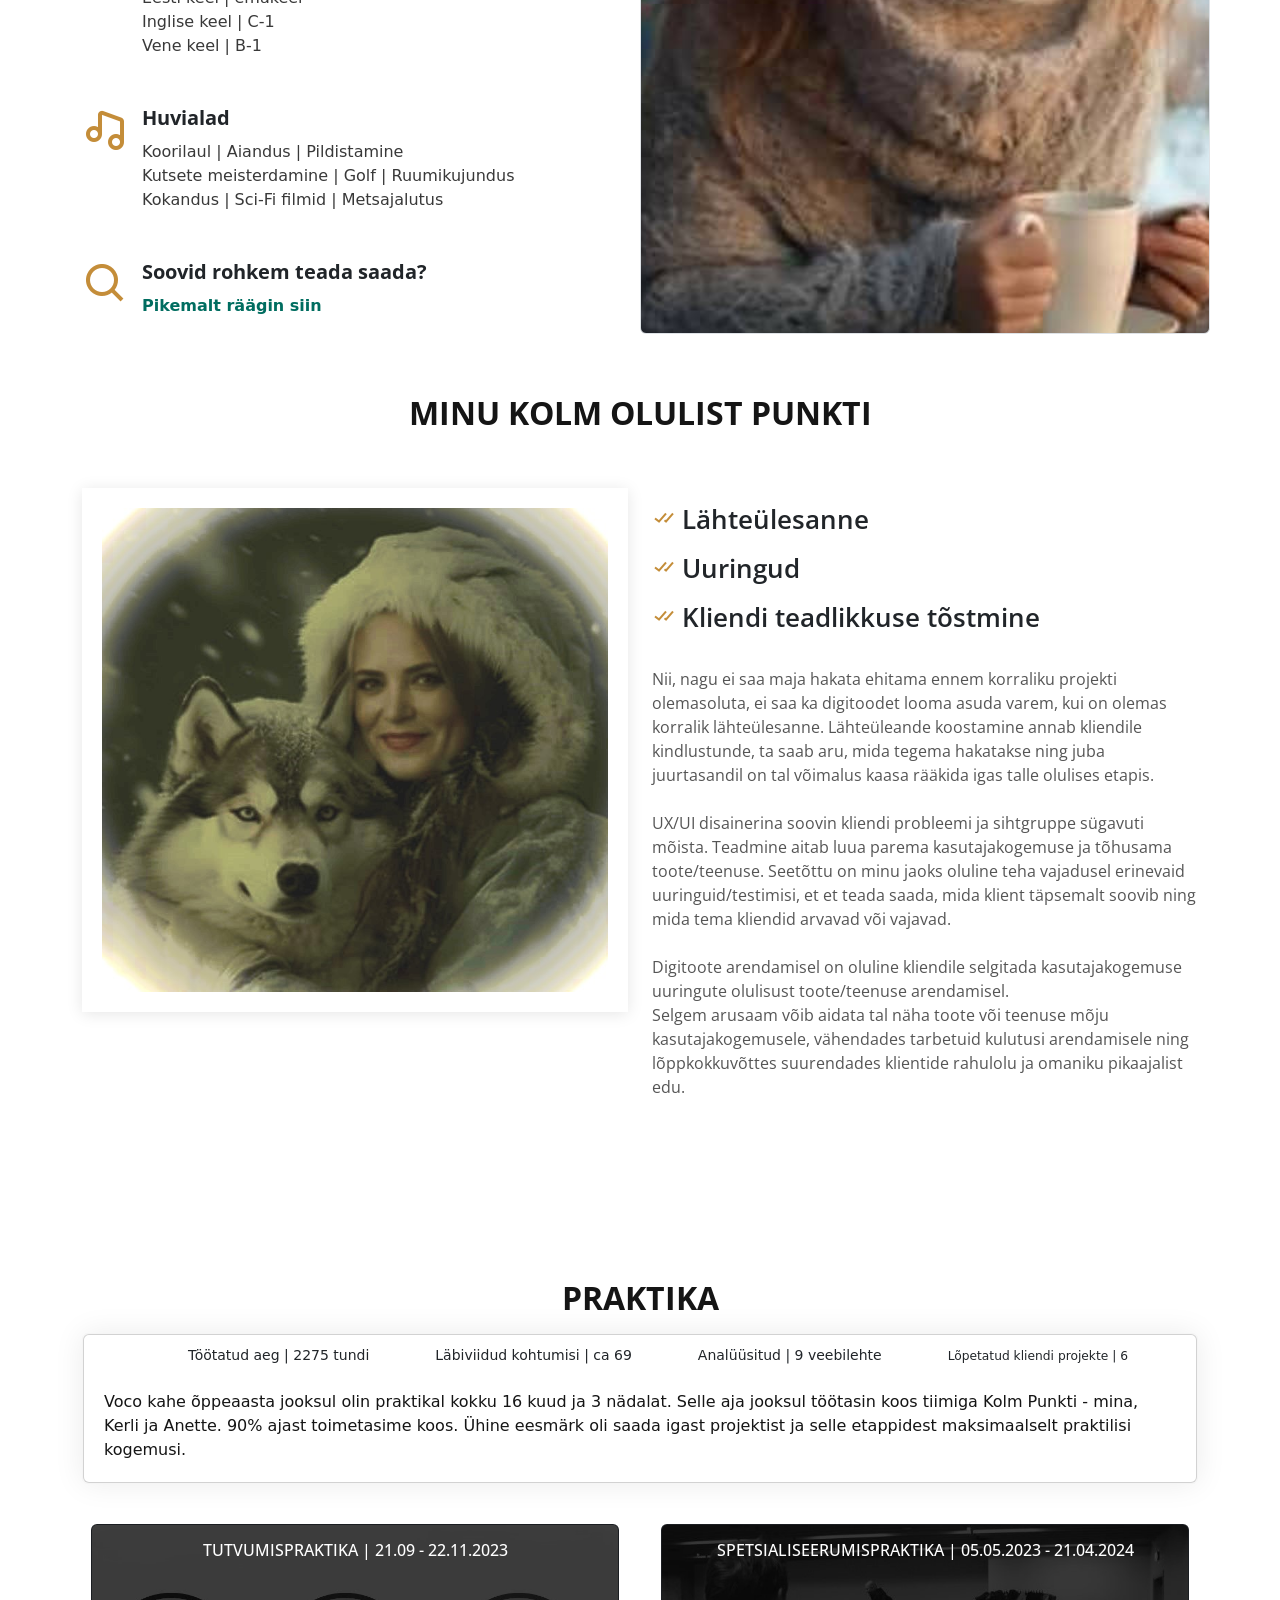
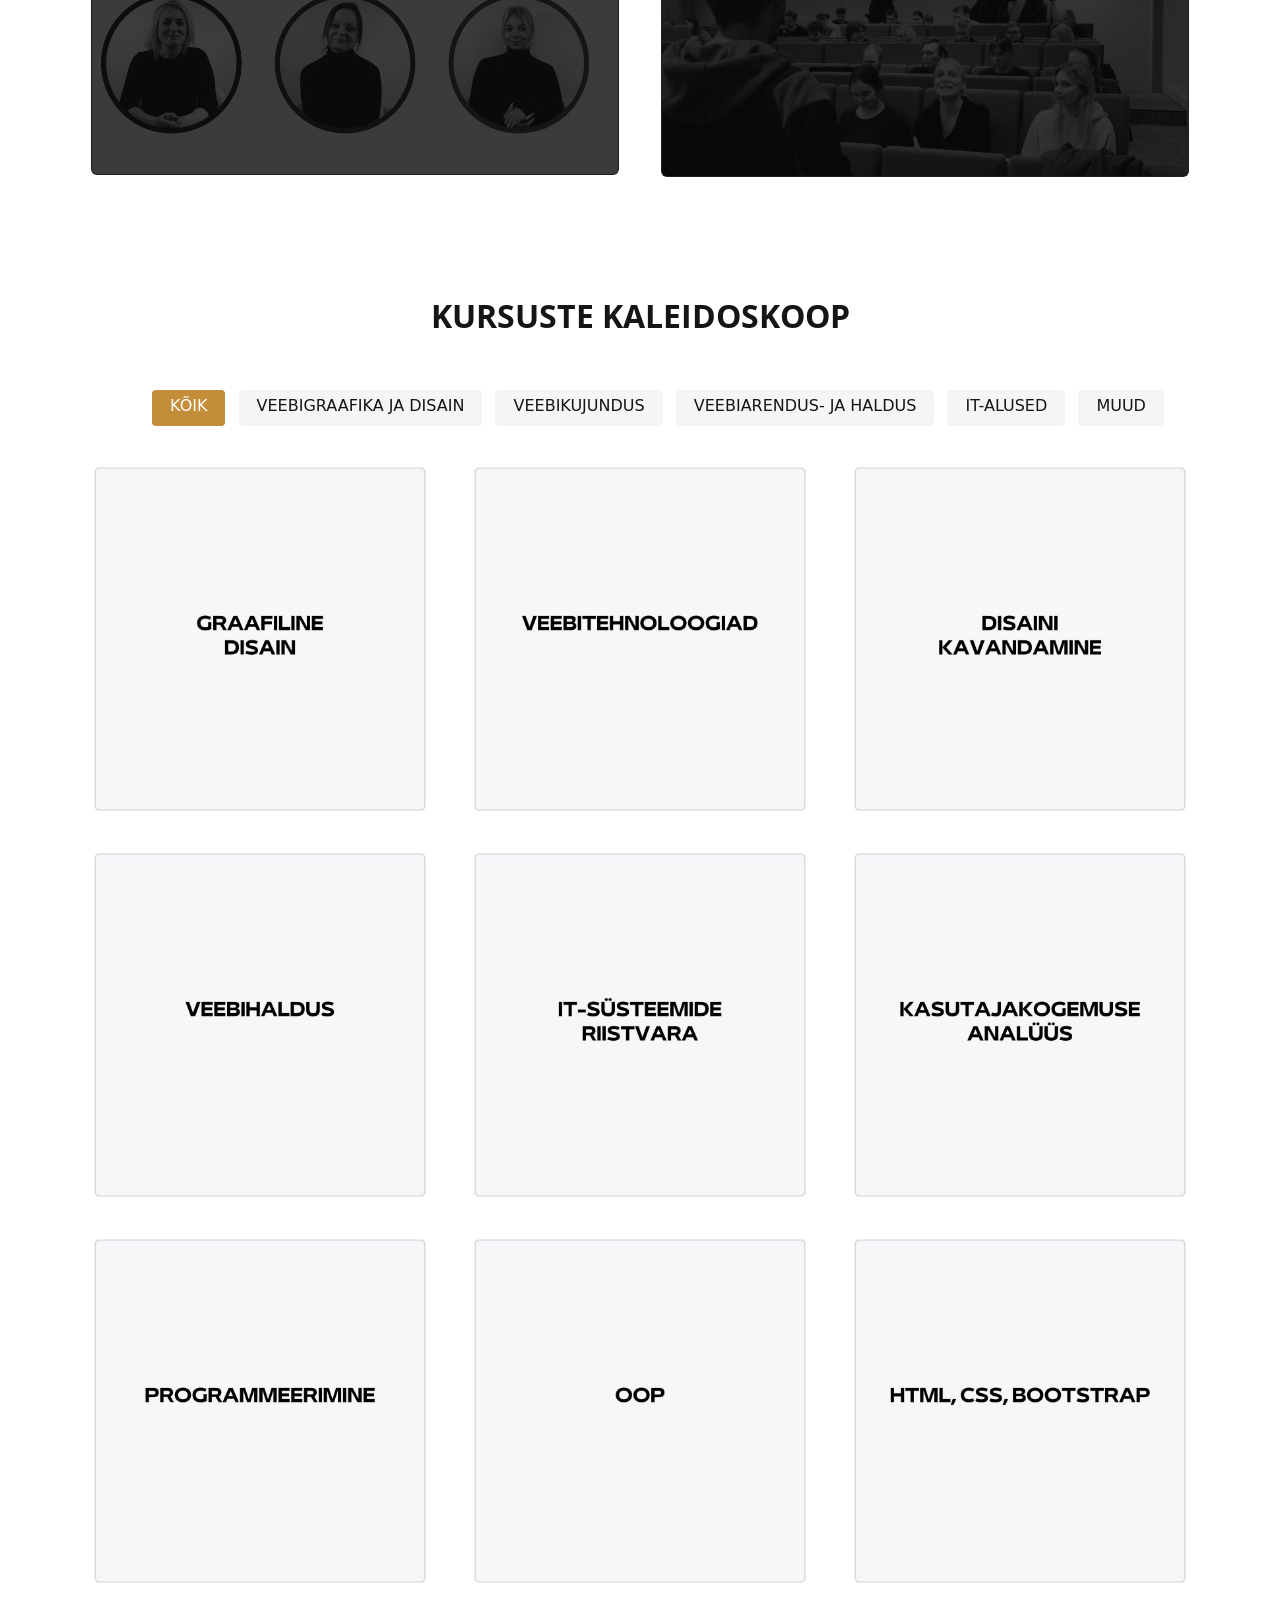
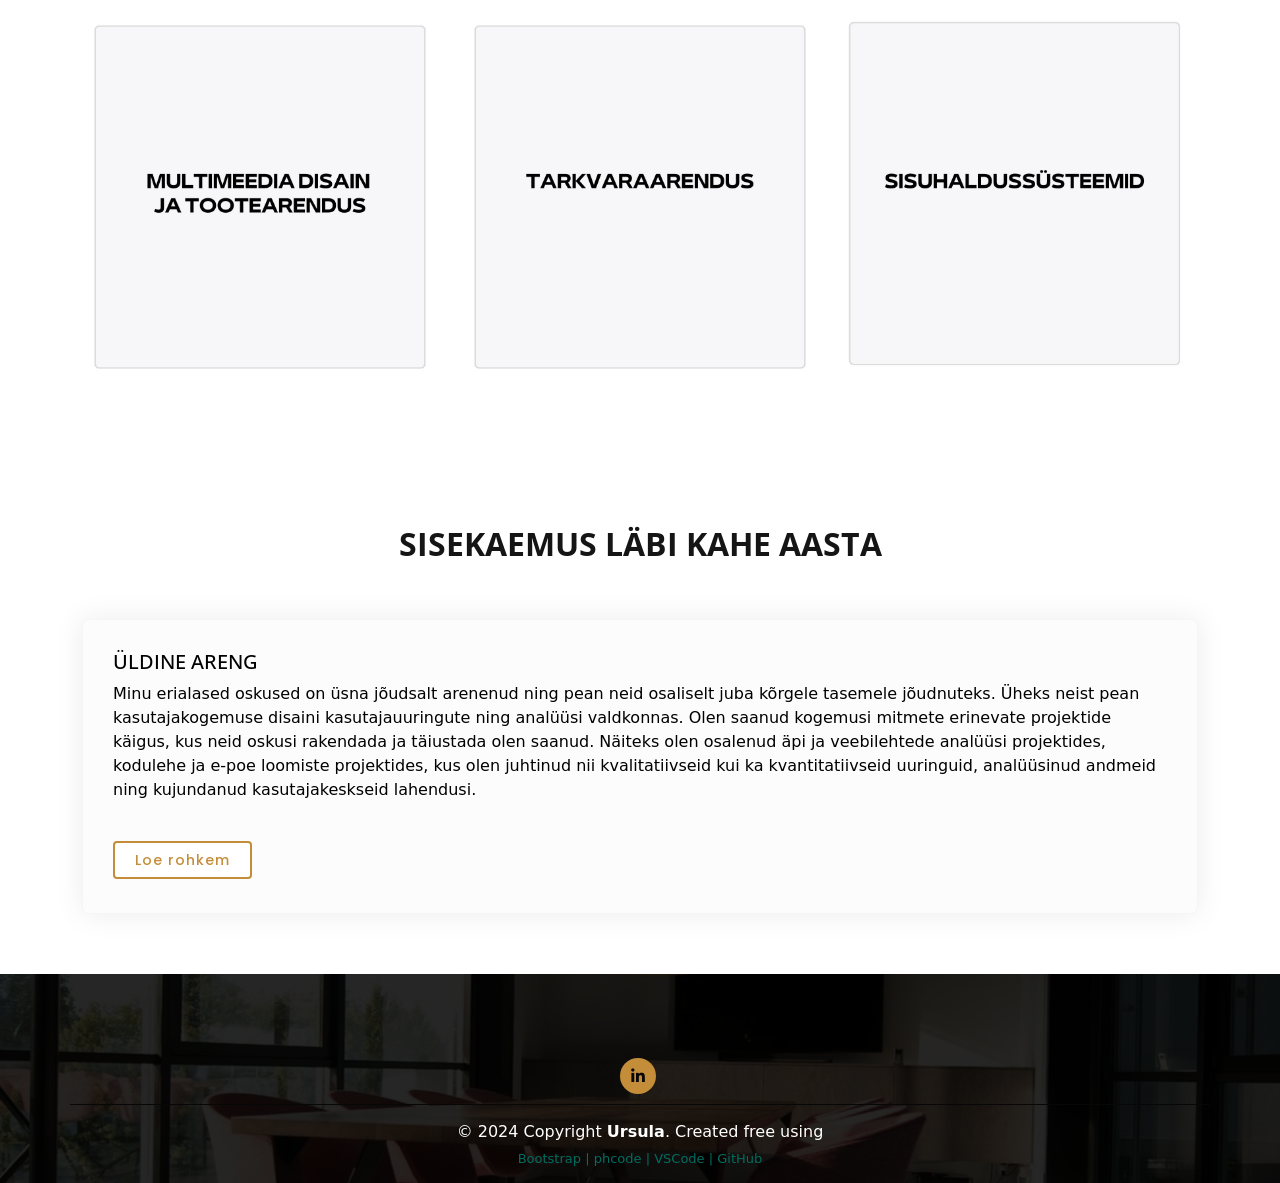
==== commit 0af4aca3: "21.05 parandused.vt docs" ====
--- a/index.html
+++ b/index.html
@@ -58,21 +58,6 @@
     </head>
 
     <body>
-        <!-- ======= Hero Section ======= -->
-        <section id="hero">
-            <div class="hero-container">
-                <a href="#header" class="hero-logo" data-aos="zoom-in">
-                    <h1 data-aos="zoom-in">
-                        Tere tulemast minu portfooliosse!
-                    </h1>
-                    <img
-                        src="assets/img/favicon.png"
-                        alt="Ursula portfoolio logo, millel on kujutatud lendu tõusev lind" />
-                </a>
-            </div>
-        </section>
-        <!-- End Hero -->
-
         <!-- ======= Header ======= -->
         <header id="header" class="d-flex align-items-center">
             <div class="container align-items-center justify-content-between">
@@ -82,10 +67,7 @@
                             src="assets/img/favicon.png"
                             alt="Ursula portfoolio logo, millel on kujutatud lendu tõusev lind"
                             class="d-inline-block align-text-top" />
-                        <h5>
-                            Ursula muts<br />
-                            portfoolio
-                        </h5>
+                        <h5>Ursula muts<br /></h5>
                     </a>
                     <ul>
                         <li>
@@ -94,134 +76,22 @@
                             >
                         </li>
 
-                        <li class="dropdown">
+                        <li>
                             <a class="nav-link scrollto" href="#team"
                                 ><span>Praktika</span>
-                                <i class="bi bi-chevron-down"></i>
                             </a>
-                            <ul>
-                                <li>
-                                    <a href="tutvumispraktika.html"
-                                        >Tutvumispraktika</a
-                                    >
-                                </li>
-                                <li>
-                                    <a href="praktika2.html"
-                                        >Spetsialiseerumispraktika</a
-                                    >
-                                </li>
-                            </ul>
                         </li>
 
-                        <li class="dropdown">
+                        <li>
                             <a class="nav-link scrollto" href="#portfolio"
                                 ><span>Kursuste kaleidoskoop</span>
-                                <i class="bi bi-chevron-down"></i>
                             </a>
-                            <ul>
-                                <li>
-                                    <a href="kasutajakogemus.html#navbar"
-                                        >Kasutajakogemuse analüüs</a
-                                    >
-                                </li>
-                                <li>
-                                    <a
-                                        href="multimeedia-disain-tootearendus.html#navbar"
-                                        >Multimeedia disain ja tootearendus</a
-                                    >
-                                </li>
-                                <li class="dropdown">
-                                    <a href="veebikujundus.html"
-                                        ><span>Veebikujundus</span>
-                                        <i class="bi bi-chevron-right"></i
-                                    ></a>
-                                    <ul>
-                                        <li>
-                                            <a href="veebikujundus.html"
-                                                >Veebitehnoloogiad</a
-                                            >
-                                        </li>
-                                        <li>
-                                            <a href="veebikujundus.html"
-                                                >HTML, CSS, Bootstrap</a
-                                            >
-                                        </li>
-                                    </ul>
-                                </li>
-                                <li class="dropdown">
-                                    <a href="graafiline-disain.html"
-                                        ><span>Veebigraafika- ja disain</span>
-                                        <i class="bi bi-chevron-right"></i
-                                    ></a>
-                                    <ul>
-                                        <li>
-                                            <a href="graafiline-disain.html"
-                                                >Graafiline disain</a
-                                            >
-                                        </li>
-                                        <li>
-                                            <a href="graafiline-disain.html"
-                                                >Disaini kavandamine</a
-                                            >
-                                        </li>
-                                        <li>
-                                            <a href="graafiline-disain.html"
-                                                >Kooliprojektid</a
-                                            >
-                                        </li>
-                                    </ul>
-                                </li>
-                                <li class="dropdown">
-                                    <a href="veebiarendus.html"
-                                        ><span>Veebiarendus- ja haldus</span>
-                                        <i class="bi bi-chevron-right"></i
-                                    ></a>
-                                    <ul>
-                                        <li>
-                                            <a href="veebiarendus.html"
-                                                >Tarkvaraarendus</a
-                                            >
-                                        </li>
-                                        <li>
-                                            <a href="veebiarendus.html"
-                                                >Sisuhaldussüsteemid</a
-                                            >
-                                        </li>
-
-                                        <li>
-                                            <a href="veebiarendus.html"
-                                                >Veebihaldus</a
-                                            >
-                                        </li>
-                                    </ul>
-                                </li>
-                                <li class="dropdown">
-                                    <a href="it-alused.html"
-                                        ><span>IT-aluste kursused</span>
-                                        <i class="bi bi-chevron-right"></i
-                                    ></a>
-                                    <ul>
-                                        <li>
-                                            <a href="it-alused.html">OOP</a>
-                                        </li>
-                                        <li>
-                                            <a href="it-alused.html"
-                                                >Programmeerimine</a
-                                            >
-                                        </li>
-
-                                        <li>
-                                            <a href="it-alused.html"
-                                                >IT-süsteemide riistvara</a
-                                            >
-                                        </li>
-                                    </ul>
-                                </li>
-                            </ul>
                         </li>
 
                         <li>
-                            <a href="eneserefleksioon.html">Eneserefleksioon</a>
+                            <a class="nav-link scrollto" href="#services2"
+                                >Eneserefleksioon</a
+                            >
                         </li>
                     </ul>
                     <i class="bi bi-list mobile-nav-toggle"></i>
@@ -229,74 +99,25 @@
                 <!-- .navbar -->
             </div>
         </header>
+        <section id="hero">
+            <div class="hero-container">
+                <a class="hero-logo" data-aos="zoom-in">
+                    <img
+                        src="assets/img/favicon.png"
+                        alt="Ursula portfoolio logo, millel on kujutatud lendu tõusev lind" />
+                    <h1 data-aos="zoom-in">
+                        Ursula Muts <br />
+                        arenguportfoolio
+                    </h1>
+                </a>
+            </div>
+        </section>
+
         <!-- End Header -->
 
         <main id="main">
             <!-- ======= About Us Section ======= -->
-            <section id="about" class="about">
-                <div class="container">
-                    <div class="section-title" data-aos="fade-up">
-                        <h2>Minu kolm olulist punkti</h2>
-                        <p></p>
-                    </div>
-
-                    <div class="row">
-                        <div class="col-lg-6" data-aos="fade-right">
-                            <div class="image">
-                                <img
-                                    src="assets/img/mina2.jpg"
-                                    class="img-fluid"
-                                    alt="portfoolio autor koos lemmikloomaga. AI töötlus." />
-                            </div>
-                        </div>
-                        <div class="col-lg-6" data-aos="fade-left">
-                            <div class="content pt-4 pt-lg-0 pl-0 pl-lg-3">
-                                <p class="fst-italic"></p>
-                                <ul>
-                                    <li>
-                                        <i class="bx bx-check-double"></i>
-                                        <h3>Lähteülesanne</h3>
-                                    </li>
-                                    <li>
-                                        <i class="bx bx-check-double"></i>
-                                        <h3>Uuringud</h3>
-                                    </li>
-                                    <li>
-                                        <i class="bx bx-check-double"></i>
-                                        <h3>Kliendi teadlikkuse tõstmine</h3>
-                                    </li>
-                                </ul>
-                                <p>
-                                    Nii, nagu ei saa maja hakata ehitama ennem
-                                    korraliku projekti olemasoluta, ei saa ka
-                                    digitoodet looma asuda varem, kui on olemas
-                                    korralik lähteülesanne. Lähteüleande
-                                    koostamine annab kliendile kindlustunde, ta
-                                    saab aru, mida tegema hakatakse ning juba
-                                    juurtasandil on tal võimalus kaasa rääkida
-                                    igas talle olulises etapis.
-                                    <br /><br />UX/UI disainerina soovin kliendi
-                                    probleemi ja sihtgruppe sügavuti mõista.
-                                    Teadmine aitab luua parema kasutajakogemuse
-                                    ja tõhusama toote/teenuse. Seetõttu on minu
-                                    jaoks oluline teha vajadusel erinevaid
-                                    uuringuid/testimisi, et et teada saada, mida
-                                    klient täpsemalt soovib ning mida tema
-                                    kliendid arvavad või vajavad. <br /><br />
-                                    Digitoote arendamisel on oluline kliendile
-                                    selgitada kasutajakogemuse uuringute
-                                    olulisust toote/teenuse arendamisel. <br />
-                                    Selgem arusaam võib aidata tal näha toote
-                                    või teenuse mõju kasutajakogemusele,
-                                    vähendades tarbetuid kulutusi arendamisele
-                                    ning lõppkokkuvõttes suurendades klientide
-                                    rahulolu ja omaniku pikaajalist edu.
-                                </p>
-                            </div>
-                        </div>
-                    </div>
-                </div>
-            </section>
+
             <!-- End About Us Section -->
 
             <!-- ======= Services Section ======= -->
@@ -304,7 +125,7 @@
                 <div class="container">
                     <div class="section-title" data-aos="fade-up">
                         <h2>
-                            ELULUGU ENNEM JA PEALE UX/UI DISAINERIKS ÕPPIMIST
+                            ELULUGU ENNE JA PEALE UX/UI DISAINERIKS ÕPPIMIST
                         </h2>
                         <p></p>
                     </div>
@@ -393,7 +214,7 @@
                         <div
                             class="image col-lg-6 order-1 order-lg-2"
                             style="
-                                background-image: url(&quot;assets/img/mina.jpg&quot;);
+                                background-image: url(&quot;assets/img/mina1.jpg&quot;);
                                 padding: 0.25rem;
                                 background-color: var(--bs-body-bg);
                                 border: var(--bs-border-width) solid
@@ -407,6 +228,77 @@
                             alt="portfoolio autori pilt portfoolio autori pilt. AI töötlus."></div>
                     </div>
                 </div>
+                <section id="about" class="about">
+                    <div class="container">
+                        <div class="section-title" data-aos="fade-up">
+                            <h2>Minu kolm olulist punkti</h2>
+                            <p></p>
+                        </div>
+
+                        <div class="row">
+                            <div class="col-lg-6" data-aos="fade-right">
+                                <div class="image">
+                                    <img
+                                        src="assets/img/mina2.jpg"
+                                        class="img-fluid"
+                                        alt="portfoolio autor koos lemmikloomaga. AI töötlus." />
+                                </div>
+                            </div>
+                            <div class="col-lg-6" data-aos="fade-left">
+                                <div class="content pt-4 pt-lg-0 pl-0 pl-lg-3">
+                                    <p class="fst-italic"></p>
+                                    <ul>
+                                        <li>
+                                            <i class="bx bx-check-double"></i>
+                                            <h3>Lähteülesanne</h3>
+                                        </li>
+                                        <li>
+                                            <i class="bx bx-check-double"></i>
+                                            <h3>Uuringud</h3>
+                                        </li>
+                                        <li>
+                                            <i class="bx bx-check-double"></i>
+                                            <h3>
+                                                Kliendi teadlikkuse tõstmine
+                                            </h3>
+                                        </li>
+                                    </ul>
+                                    <p>
+                                        Nii, nagu ei saa maja hakata ehitama
+                                        ennem korraliku projekti olemasoluta, ei
+                                        saa ka digitoodet looma asuda varem, kui
+                                        on olemas korralik lähteülesanne.
+                                        Lähteüleande koostamine annab kliendile
+                                        kindlustunde, ta saab aru, mida tegema
+                                        hakatakse ning juba juurtasandil on tal
+                                        võimalus kaasa rääkida igas talle
+                                        olulises etapis.
+                                        <br /><br />UX/UI disainerina soovin
+                                        kliendi probleemi ja sihtgruppe sügavuti
+                                        mõista. Teadmine aitab luua parema
+                                        kasutajakogemuse ja tõhusama
+                                        toote/teenuse. Seetõttu on minu jaoks
+                                        oluline teha vajadusel erinevaid
+                                        uuringuid/testimisi, et et teada saada,
+                                        mida klient täpsemalt soovib ning mida
+                                        tema kliendid arvavad või vajavad.
+                                        <br /><br />
+                                        Digitoote arendamisel on oluline
+                                        kliendile selgitada kasutajakogemuse
+                                        uuringute olulisust toote/teenuse
+                                        arendamisel. <br />
+                                        Selgem arusaam võib aidata tal näha
+                                        toote või teenuse mõju
+                                        kasutajakogemusele, vähendades tarbetuid
+                                        kulutusi arendamisele ning
+                                        lõppkokkuvõttes suurendades klientide
+                                        rahulolu ja omaniku pikaajalist edu.
+                                    </p>
+                                </div>
+                            </div>
+                        </div>
+                    </div>
+                </section>
             </section>
             <!-- End Services Section -->
 
@@ -542,6 +434,7 @@
                                     Veebiarendus- ja haldus
                                 </li>
                                 <li data-filter=".filter-mol">IT-alused</li>
+                                <li data-filter=".filter-mil">MUUD</li>
                             </ul>
                         </div>
                     </div>
@@ -816,6 +709,71 @@
                 </div>
             </section>
             <!-- End Portfolio Section -->
+            <section id="services2">
+                <div class="container">
+                    <div class="section-title" data-aos="fade-up">
+                        <h2>sisekaemus läbi kahe aasta</h2>
+                    </div>
+                    <div class="list-group">
+                        <a
+                            class="list-group-item list-group-item-action active"
+                            aria-current="true">
+                            <div class="d-flex w-100 justify-content-between">
+                                <h5 class="mb-1">ÜLDINE ARENG</h5>
+                                <small></small>
+                            </div>
+
+                            <p class="mb-1"></p>
+                            <p class="mb-1">
+                                Minu erialased oskused on üsna jõudsalt arenenud
+                                ning pean neid osaliselt juba kõrgele tasemele
+                                jõudnuteks. Üheks neist pean kasutajakogemuse
+                                disaini kasutajauuringute ning analüüsi
+                                valdkonnas. Olen saanud kogemusi mitmete
+                                erinevate projektide käigus, kus neid oskusi
+                                rakendada ja täiustada olen saanud. Näiteks olen
+                                osalenud äpi ja veebilehtede analüüsi
+                                projektides, kodulehe ja e-poe loomiste
+                                projektides, kus olen juhtinud nii
+                                kvalitatiivseid kui ka kvantitatiivseid
+                                uuringuid, analüüsinud andmeid ning kujundanud
+                                kasutajakeskseid lahendusi.<br />
+                                <br /><button class="readMoreBtn">
+                                    Loe rohkem
+                                </button>
+                            </p>
+
+                            <p id="fullText" style="display: none">
+                                Psühholoogilisest vaatepunktist olen samuti
+                                märganud endas positiivseid nihkeid. Sõbraliku
+                                töökaaslase sõnul olen muutunud
+                                tähelepanelikumaks ning suudan asju sügavamalt
+                                ja tasakaalukamalt analüüsida. Minu
+                                analüüsimisvõime on arenenud struktuursemaks ja
+                                situatsioonikesksemaks, võimaldades mul paremini
+                                süveneda igasse teemasse ja etappi.
+                                <br /><br />Erinevate projektide läbiviimine on
+                                aidanud mul arendada olulisi pehmeid oskuseid
+                                nagu meeskonnatöö, suhtlemine ja probleemide
+                                lahendamine. Töötamine erinevate
+                                meeskonnaliikmetega erinevate projektide raames
+                                on andnud mulle võimaluse õppida, kuidas
+                                efektiivselt suhelda ja koostööd teha erinevate
+                                inimestega erinevates olukordades. <br /><br />
+                                Peale Voco lõpetamist, olen valmis oma kogemusi
+                                ja oskusi edasi arendama ning panustama uutesse
+                                väljakutsetesse, mis nõuavad kasutajakogemuse
+                                disaini ja analüüsi valdkonnas tipptasemel
+                                kompetentsi.
+
+                                <br /><br /><button class="readLessBtn">
+                                    Loe vähem
+                                </button>
+                            </p>
+                        </a>
+                    </div>
+                </div>
+            </section>
         </main>
         <!-- End #main -->
 
--- a/assets/css/style.css
+++ b/assets/css/style.css
@@ -381,10 +381,12 @@
 }
 
 #hero h1 {
+    font-family: "nasalization";
+    font-weight: 166;
+    letter-spacing: 14px;
     margin: 0 0 0 0;
     font-size: 40px;
-    font-weight: 500;
-    line-height: 23px;
+    line-height: 35px;
     color: #956324;
 }
 
